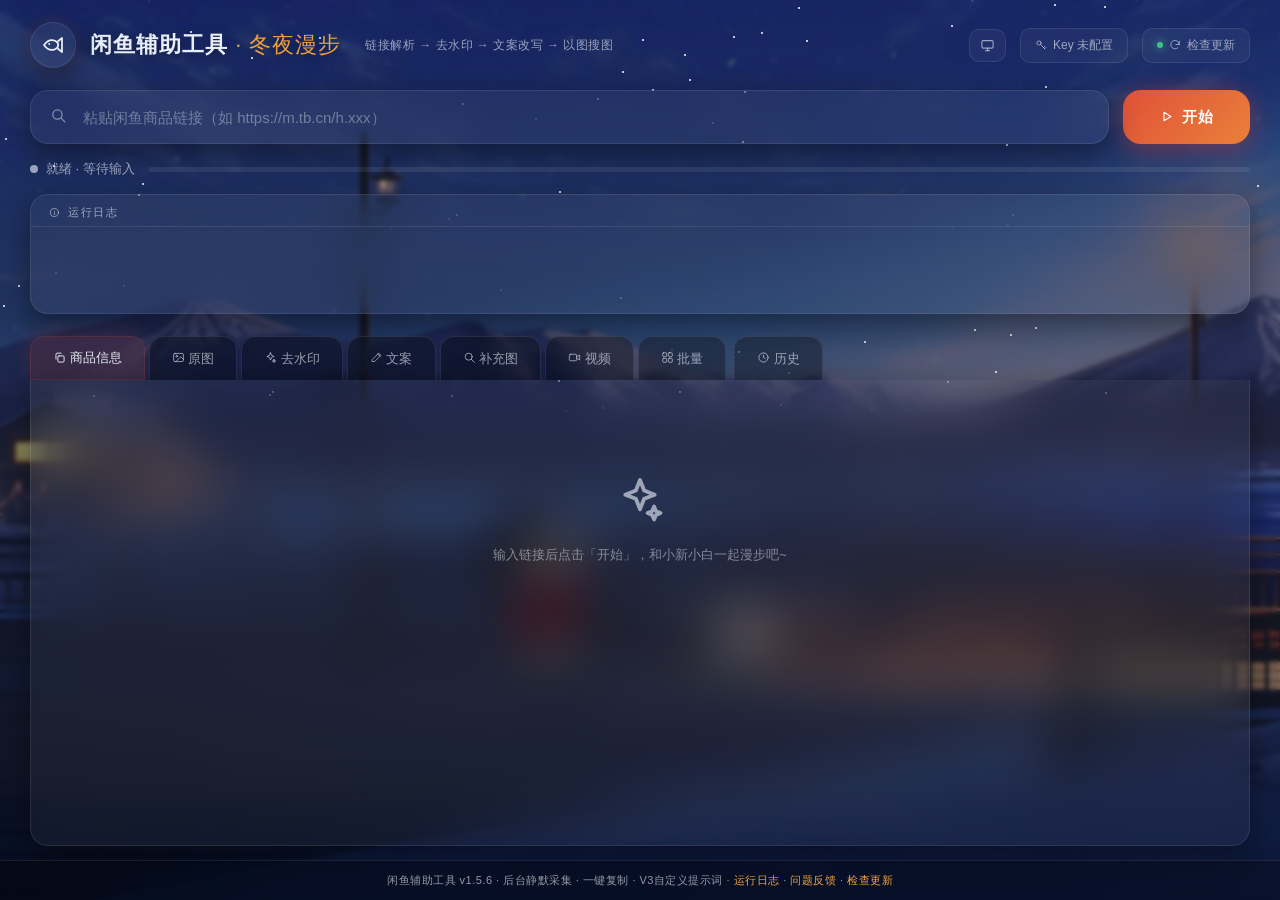
==== gui_embed.html @ 728a2bfc "端到端验证（真实点击）发现 5 个问题，全部修复 测试方式：用 element.click() 模拟真实用户点击，不直接调内部函数。 两批共 49 步，覆盖：标签切换、输入框、历史记录（加载/删除）、" ====
<!DOCTYPE html>
<html lang="zh-CN">
<head>
<meta charset="UTF-8">
<meta name="viewport" content="width=device-width, initial-scale=1.0">
<title>闲鱼辅助工具 · 冬夜漫步</title>
<style>
@keyframes snowfall {
  0% { transform: translateY(-20px) translateX(0) rotate(0deg); opacity: 0; }
  10% { opacity: 0.8; }
  90% { opacity: 0.8; }
  100% { transform: translateY(105vh) translateX(40px) rotate(360deg); opacity: 0; }
}
@keyframes twinkle {
  0%, 100% { opacity: 0.3; transform: scale(1); }
  50% { opacity: 1; transform: scale(1.3); }
}
@keyframes fadeInUp {
  from { opacity: 0; transform: translateY(25px); }
  to { opacity: 1; transform: translateY(0); }
}
@keyframes fadeIn {
  from { opacity: 0; }
  to { opacity: 1; }
}
@keyframes breathe {
  0%, 100% { opacity: 0.5; transform: scale(1); }
  50% { opacity: 1; transform: scale(1.08); }
}
@keyframes shimmer {
  0% { background-position: -200% 0; }
  100% { background-position: 200% 0; }
}
@keyframes spin {
  to { transform: rotate(360deg); }
}
@keyframes float {
  0%, 100% { transform: translateY(0); }
  50% { transform: translateY(-6px); }
}
@keyframes spinEmoji {
  to { transform: rotate(360deg); }
}
.spinning {
  display: inline-block;
  animation: spinEmoji 1.5s linear infinite;
}

/* ============================================================
   设计令牌
   深色为默认；[data-theme="light"] 覆盖同一批变量。
   --glass* 为旧名，保留以免破坏既有规则；新增语义层给新代码用。
   ============================================================ */
:root {
  color-scheme: dark;

  /* 背景与表面 */
  --wallpaper-a: #090E15;
  --wallpaper-b: #0F1826;
  --glass: rgba(255, 255, 255, 0.045);
  --glass-border: rgba(255, 255, 255, 0.09);
  --glass-light: rgba(255, 255, 255, 0.07);
  --field-bg: rgba(0, 0, 0, 0.30);
  --field-bg-strong: rgba(0, 0, 0, 0.42);
  --panel-bg: rgba(0, 0, 0, 0.20);
  --overlay-bg: rgba(4, 8, 14, 0.84);
  --divider: rgba(255, 255, 255, 0.07);
  --border-strong: rgba(255, 255, 255, 0.20);

  /* 文字 */
  --text: #E8EEF7;
  --text-dim: rgba(232, 238, 247, 0.62);
  --text-faint: rgba(232, 238, 247, 0.38);

  /* 品牌与语义 */
  --accent: #E05138;
  --accent2: #F0A03C;
  --accent-grad: linear-gradient(135deg, #E05138 0%, #F0A03C 100%);
  --accent-soft: rgba(224, 81, 56, 0.15);
  --success: #43C08A;
  --success-soft: rgba(67, 192, 138, 0.14);
  --warn: #E9B44C;
  --warn-soft: rgba(233, 180, 76, 0.14);
  --error: #E4573D;
  --error-soft: rgba(228, 87, 61, 0.14);

  /* 形状与层次 */
  --radius: 18px;
  --radius-sm: 10px;
  --radius-xs: 7px;
  --shadow: 0 10px 30px rgba(0, 0, 0, 0.42);
  --shadow-sm: 0 2px 8px rgba(0, 0, 0, 0.25);
}

:root[data-theme="light"] {
  color-scheme: light;

  --wallpaper-a: #EBEEF2;
  --wallpaper-b: #F8F9FB;
  --glass: rgba(255, 255, 255, 0.88);
  --glass-border: rgba(18, 26, 38, 0.10);
  --glass-light: rgba(18, 26, 38, 0.045);
  --field-bg: rgba(18, 26, 38, 0.045);
  --field-bg-strong: rgba(18, 26, 38, 0.07);
  --panel-bg: rgba(18, 26, 38, 0.035);
  --overlay-bg: rgba(24, 32, 44, 0.48);
  --divider: rgba(18, 26, 38, 0.08);
  --border-strong: rgba(18, 26, 38, 0.16);

  --text: #131A24;
  --text-dim: rgba(19, 26, 36, 0.64);
  --text-faint: rgba(19, 26, 36, 0.40);

  --accent: #CF4025;
  --accent2: #B8721A;
  --accent-grad: linear-gradient(135deg, #CF4025 0%, #C87A22 100%);
  --accent-soft: rgba(207, 64, 37, 0.10);
  --success: #17855A;
  --success-soft: rgba(23, 133, 90, 0.10);
  --warn: #9A6B0F;
  --warn-soft: rgba(154, 107, 15, 0.10);
  --error: #B93A24;
  --error-soft: rgba(185, 58, 36, 0.10);

  --shadow: 0 12px 32px rgba(19, 26, 36, 0.12);
  --shadow-sm: 0 2px 8px rgba(19, 26, 36, 0.07);
}

/* 亮色下去掉氛围装饰，保证可读性 */
:root[data-theme="light"] .wallpaper { display: none; }
:root[data-theme="light"] .stars,
:root[data-theme="light"] .snowflakes { display: none; }

/* 图标基础样式：所有 emoji 已替换为内联 SVG */
.ico {
  width: 1em;
  height: 1em;
  display: inline-block;
  vertical-align: -0.125em;
  fill: none;
  stroke: currentColor;
  stroke-width: 1.75;
  stroke-linecap: round;
  stroke-linejoin: round;
  flex-shrink: 0;
}
.ico-lg { width: 40px; height: 40px; stroke-width: 1.4; }
.ico-xl { width: 56px; height: 56px; stroke-width: 1.2; }

/* 纯图标按钮 */
.btn-update.icon-only { padding: 8px 10px; gap: 0; }
.btn-update.icon-only .ico { width: 15px; height: 15px; }

/* 日志级别用色点表示，不再依赖 emoji */
.log-line { position: relative; padding-left: 14px; }
.log-line::before {
  content: '';
  position: absolute;
  left: 2px;
  top: 0.62em;
  width: 5px;
  height: 5px;
  border-radius: 50%;
  background: var(--text-faint);
}
.log-line.success::before { background: var(--success); }
.log-line.error::before { background: var(--error); }
.log-line.warn::before { background: var(--warn); }
.log-line.accent::before { background: var(--accent2); }

/* ============================================================
   通用语义类（替代零散内联样式）
   ============================================================ */
.footer-link { color: var(--accent2); text-decoration: none; }
.footer-link:hover { text-decoration: underline; }

.modal-textarea-lg { height: 200px; resize: none; font-size: 11px; line-height: 1.5; }
.modal-textarea-md { height: 120px; resize: none; margin-bottom: 12px; }

.warn-box { background: var(--warn-soft); border-radius: 8px; padding: 10px 12px; margin-bottom: 12px; }
.warn-text { margin: 0; color: var(--warn); font-size: 12px; line-height: 1.6; }

.code-box {
  background: var(--field-bg);
  border-radius: 10px;
  padding: 14px;
  text-align: left;
}
.code-pre {
  white-space: pre-wrap;
  word-break: break-word;
  color: var(--text);
  font-size: 13px;
  line-height: 1.6;
  margin: 0;
  font-family: inherit;
}
.log-box-scroll {
  background: var(--field-bg);
  border-radius: 10px;
  padding: 14px;
  max-height: 340px;
  overflow: auto;
  text-align: left;
}
.log-pre {
  white-space: pre-wrap;
  word-break: break-all;
  color: var(--text-dim);
  font-size: 11px;
  line-height: 1.6;
  margin: 0;
  font-family: ui-monospace, Consolas, monospace;
}
.mail-box { background: var(--accent-soft); border-radius: 10px; padding: 14px; margin-bottom: 6px; }
.mail-label { font-size: 12px; color: var(--text-dim); margin: 0 0 6px; }
.mail-addr { font-size: 16px; color: var(--accent2); font-weight: 600; user-select: text; margin: 0; }

/* ============================================================
   批量队列
   ============================================================ */
.queue-box { margin-bottom: 16px; }
.queue-textarea {
  width: 100%;
  height: 96px;
  resize: vertical;
  font-family: ui-monospace, Consolas, monospace;
  font-size: 12px;
  line-height: 1.6;
  margin-bottom: 10px;
}
.queue-actions { display: flex; gap: 8px; flex-wrap: wrap; }
.queue-actions .modal-btn,
.queue-actions .modal-btn.primary { flex: 0 0 auto; padding: 9px 18px; font-size: 13px; }
.queue-summary {
  background: var(--panel-bg);
  border: 1px solid var(--glass-border);
  border-radius: 12px;
  padding: 12px 16px;
  margin-bottom: 12px;
  font-size: 12px;
  color: var(--text-dim);
}
.queue-progress { height: 6px; background: var(--divider); border-radius: 3px; overflow: hidden; margin-bottom: 8px; }
.queue-progress-bar { height: 100%; width: 0; background: var(--accent-grad); border-radius: 3px; transition: width 0.4s ease; }
.queue-stats { display: flex; gap: 14px; flex-wrap: wrap; }
.queue-stats .qs-ok { color: var(--success); }
.queue-stats .qs-fail { color: var(--error); }
.queue-stats .qs-run { color: var(--accent2); }
.queue-list { display: flex; flex-direction: column; gap: 8px; }
.queue-item {
  display: flex;
  align-items: center;
  gap: 10px;
  padding: 10px 14px;
  background: var(--glass-light);
  border: 1px solid var(--glass-border);
  border-radius: 10px;
  font-size: 12px;
  animation: fadeInUp 0.3s ease;
}
.queue-item .qi-ico { width: 18px; flex-shrink: 0; text-align: center; color: var(--text-faint); }
.queue-item.running .qi-ico { color: var(--accent2); }
.queue-item.done .qi-ico { color: var(--success); }
.queue-item.failed .qi-ico { color: var(--error); }
.queue-item .qi-main { flex: 1; min-width: 0; }
.queue-item .qi-title {
  color: var(--text);
  white-space: nowrap;
  overflow: hidden;
  text-overflow: ellipsis;
}
.queue-item .qi-sub {
  color: var(--text-dim);
  font-size: 11px;
  margin-top: 3px;
  white-space: nowrap;
  overflow: hidden;
  text-overflow: ellipsis;
}
.queue-item.failed .qi-sub { color: var(--error); }
.queue-item .qi-btn {
  flex-shrink: 0;
  padding: 5px 12px;
  border-radius: 8px;
  border: 1px solid var(--glass-border);
  background: transparent;
  color: var(--text-dim);
  font-size: 11px;
  cursor: pointer;
}
.queue-item .qi-btn:hover { border-color: var(--accent2); color: var(--accent2); }
.spin-ico { display: inline-block; animation: spin 0.9s linear infinite; }

/* ============================================================
   弹窗组件
   原先 7 个弹窗各自在 JS 里拼一整套内联样式（约 400 行重复代码），
   改样式要翻 JS 字符串，且深色/浅色两套主题无法统一维护。
   现在骨架样式收敛到这里，弹窗内容只负责各自的业务字段。
   ============================================================ */
.modal-overlay {
  position: fixed;
  inset: 0;
  background: var(--overlay-bg);
  z-index: 10000;
  display: flex;
  align-items: center;
  justify-content: center;
  backdrop-filter: blur(10px);
  animation: fadeIn 0.25s ease;
  overflow-y: auto;
  padding: 24px 16px;
}
.modal-card {
  background: var(--glass);
  border: 1px solid var(--glass-border);
  border-radius: 20px;
  padding: 26px 30px;
  max-width: 480px;
  width: 100%;
  box-shadow: var(--shadow);
  animation: fadeInUp 0.3s ease;
  max-height: 90vh;
  overflow-y: auto;
}
.modal-card.modal-wide { max-width: 560px; }
.modal-icon { text-align: center; margin-bottom: 8px; color: var(--accent2); }
.modal-icon .ico { width: 40px; height: 40px; }
.modal-title { color: var(--text); margin: 0 0 10px; font-size: 19px; text-align: center; }
.modal-desc { color: var(--text-dim); font-size: 13px; line-height: 1.7; margin: 0 0 16px; text-align: center; }
.modal-hint { font-size: 12px; min-height: 18px; margin: 0 0 12px; line-height: 1.5; }
.modal-hint.error { color: var(--error); }
.modal-hint.success { color: var(--success); }
.modal-hint.warn { color: var(--warn); }
.modal-actions { display: flex; gap: 10px; }
.modal-btn {
  flex: 1;
  padding: 12px;
  border-radius: 10px;
  border: 1px solid var(--glass-border);
  background: transparent;
  color: var(--text-dim);
  font-size: 14px;
  cursor: pointer;
  transition: all 0.2s ease;
  display: inline-flex;
  align-items: center;
  justify-content: center;
  gap: 6px;
}
.modal-btn:hover { border-color: var(--accent2); color: var(--accent2); }
.modal-btn.primary { flex: 2; background: var(--accent-grad); color: #fff; border: none; font-weight: 600; }
.modal-btn.primary:hover { filter: brightness(1.08); color: #fff; }
.modal-btn:disabled { opacity: 0.55; cursor: not-allowed; }
.modal-foot { color: var(--text-faint); font-size: 11px; margin: 12px 0 0; text-align: center; line-height: 1.6; }
.modal-field { margin-bottom: 12px; }
.modal-label { color: var(--text-dim); font-size: 12px; margin-bottom: 6px; display: flex; justify-content: space-between; align-items: center; }
.modal-input {
  width: 100%;
  padding: 12px 14px;
  border-radius: 10px;
  border: 1px solid var(--glass-border);
  background: var(--field-bg);
  color: var(--text);
  font-size: 14px;
  box-sizing: border-box;
  font-family: inherit;
}
.modal-input.mono { font-family: ui-monospace, Consolas, monospace; }
.modal-input:focus { outline: none; border-color: var(--accent2); }
.modal-row { display: flex; align-items: center; justify-content: space-between; margin-bottom: 12px; gap: 10px; }
.modal-check { color: var(--text-dim); font-size: 12px; cursor: pointer; user-select: none; display: inline-flex; align-items: center; gap: 4px; }
.modal-link { color: var(--accent2); font-size: 12px; cursor: pointer; }
.modal-link:hover { text-decoration: underline; }
.modal-select {
  width: 100%;
  padding: 11px 12px;
  border-radius: 10px;
  border: 1px solid var(--glass-border);
  background: var(--field-bg);
  color: var(--text);
  font-size: 14px;
  box-sizing: border-box;
}
.modal-section { border-top: 1px solid var(--glass-border); padding-top: 14px; margin-bottom: 12px; }
.modal-section-title { color: var(--text); font-size: 13px; font-weight: 600; margin-bottom: 8px; display: flex; align-items: center; gap: 6px; }
.modal-grid2 { display: flex; gap: 8px; }
.modal-grid2 > *:first-child { flex: 2; }
.modal-grid2 > *:last-child { flex: 1; }
.guide-dots { display: flex; justify-content: center; gap: 6px; margin-bottom: 22px; }
.guide-dot { width: 8px; height: 8px; border-radius: 4px; background: var(--divider); transition: all 0.3s ease; }
.guide-dot.active { width: 24px; background: var(--accent2); }
.modal-note { color: var(--text-faint); font-size: 11px; line-height: 1.6; margin: 12px 0 0; }

body, .tab-content, .info-card, .footer, .btn-update, .input-wrap input {
  transition: background-color 0.25s ease, border-color 0.25s ease, color 0.25s ease;
}
@media (prefers-reduced-motion: reduce) {
  * { animation-duration: 0.01ms !important; transition-duration: 0.01ms !important; }
}

* { margin: 0; padding: 0; box-sizing: border-box; }

body {
  color: var(--text);
  font-family: -apple-system, "Microsoft YaHei UI", "PingFang SC", "Segoe UI", sans-serif;
  font-size: 14px;
  height: 100vh;
  display: flex;
  flex-direction: column;
  overflow: hidden;
  position: relative;
  background: linear-gradient(170deg, var(--wallpaper-a) 0%, var(--wallpaper-b) 100%);
}

.wallpaper {
  position: fixed; top: 0; left: 0; right: 0; bottom: 0;
  background: url('[data-uri]') center center / cover no-repeat;
  z-index: 0;
}
.wallpaper::after {
  content: ''; position: absolute; inset: 0;
  background: linear-gradient(180deg, var(--panel-bg) 0%, rgba(8,15,35,0.45) 40%, rgba(8,15,35,0.6) 100%);
  backdrop-filter: blur(2px);
}

.stars { position: fixed; top: 0; left: 0; right: 0; bottom: 0; pointer-events: none; z-index: 1; }
.star { position: absolute; width: 2px; height: 2px; background: white; border-radius: 50%; animation: twinkle 3s ease-in-out infinite; }

.snowflakes { position: fixed; top: 0; left: 0; right: 0; bottom: 0; pointer-events: none; z-index: 2; overflow: hidden; }
.snowflake { position: absolute; color: rgba(255,255,255,0.75); font-size: 14px; animation: snowfall linear infinite; text-shadow: 0 0 4px rgba(255,255,255,0.5); }

.header { display: flex; align-items: center; gap: 14px; padding: 22px 30px 14px; position: relative; z-index: 3; animation: fadeIn 0.6s ease; }
.header .logo-wrap { width: 46px; height: 46px; background: var(--glass); border: 1px solid var(--glass-border); border-radius: 50%; display: flex; align-items: center; justify-content: center; font-size: 24px; backdrop-filter: blur(16px); box-shadow: var(--shadow), 0 0 20px var(--accent-soft); animation: float 3s ease-in-out infinite; }
.header h1 { font-size: 22px; font-weight: 700; color: var(--text); letter-spacing: 1px; text-shadow: 0 2px 12px var(--field-bg); white-space: nowrap; flex-shrink: 0; }
.header h1 span { color: var(--accent2); font-weight: 400; }
.header .sub { font-size: 12px; color: var(--text-dim); margin-left: 10px; letter-spacing: 0.5px; min-width: 0; flex-shrink: 1; overflow: hidden; text-overflow: ellipsis; white-space: nowrap; }
.header .spacer { flex: 1; }
.btn-update { display: flex; align-items: center; gap: 6px; padding: 8px 14px; background: var(--glass); border: 1px solid var(--glass-border); border-radius: 10px; color: var(--text-dim); font-size: 12px; cursor: pointer; transition: all 0.3s ease; backdrop-filter: blur(10px); white-space: nowrap; }
.btn-update:hover { border-color: var(--accent2); color: var(--accent2); box-shadow: 0 0 16px var(--accent-soft); }
.btn-update .dot { width: 6px; height: 6px; border-radius: 50%; background: var(--success); box-shadow: 0 0 8px var(--success); }
.btn-update .dot.has-update { background: var(--accent2); box-shadow: 0 0 8px var(--accent2); animation: breathe 1.5s infinite; }
.btn-update .dot.checking { background: var(--text-dim); animation: breathe 0.8s infinite; }
.btn-update .spinner { width: 12px; height: 12px; border: 2px solid var(--divider); border-top-color: var(--accent2); border-radius: 50%; animation: spin 0.6s linear infinite; display: none; }
.btn-update.checking .spinner { display: inline-block; }
.btn-update.checking .icon-update { display: none; }

.input-area { display: flex; gap: 14px; padding: 8px 30px; position: relative; z-index: 3; }
.input-wrap { flex: 1; position: relative; }
.input-wrap input { width: 100%; height: 54px; background: var(--glass); border: 1px solid var(--glass-border); border-radius: var(--radius); color: var(--text); font-size: 15px; padding: 0 20px 0 52px; outline: none; transition: all 0.3s ease; backdrop-filter: blur(20px); box-shadow: var(--shadow); }
.input-wrap input::placeholder { color: var(--text-faint); }
.input-wrap input:focus { border-color: var(--accent2); box-shadow: 0 0 0 3px var(--accent-soft), 0 0 30px var(--accent-soft); }
.input-wrap .icon-search { position: absolute; left: 20px; top: 50%; transform: translateY(-50%); font-size: 17px; opacity: 0.5; }

.search-max-wrap { display: flex; align-items: center; gap: 8px; background: var(--glass); border: 1px solid var(--glass-border); border-radius: var(--radius); padding: 0 16px; height: 54px; backdrop-filter: blur(20px); box-shadow: var(--shadow); }
.search-max-wrap label { font-size: 12px; color: var(--text-dim); white-space: nowrap; }
.search-max-wrap input { width: 40px; background: transparent; border: none; color: var(--text); font-size: 15px; text-align: center; outline: none; }
.search-max-wrap span { font-size: 12px; color: var(--text-dim); }

.btn-run { height: 54px; padding: 0 36px; background: var(--accent-grad); background-size: 200% 100%; color: white; border: none; border-radius: var(--radius); font-size: 15px; font-weight: 700; cursor: pointer; display: flex; align-items: center; gap: 8px; transition: all 0.3s ease; box-shadow: 0 4px 24px rgba(212,56,46,0.45); white-space: nowrap; letter-spacing: 1px; }
.btn-run:hover { background-position: 100% 0; box-shadow: 0 6px 32px rgba(212,56,46,0.6); transform: translateY(-2px); }
.btn-run:active { transform: translateY(0) scale(0.97); }
.btn-run:disabled { opacity: 0.5; cursor: not-allowed; transform: none; }
.btn-run .spinner { width: 16px; height: 16px; border: 2px solid var(--border-strong); border-top-color: white; border-radius: 50%; animation: spin 0.6s linear infinite; display: none; }
.btn-run.loading .spinner { display: block; }
.btn-run.loading .icon-play { display: none; }

.status-progress { margin: 8px 30px 4px; display: flex; align-items: center; gap: 14px; position: relative; z-index: 3; }
.status-bar { display: flex; align-items: center; gap: 8px; font-size: 13px; color: var(--text-dim); white-space: nowrap; }
.status-dot { width: 8px; height: 8px; border-radius: 50%; background: var(--text-dim); transition: all 0.3s; }
.status-dot.running { background: var(--accent2); animation: breathe 1s infinite; }
.status-dot.done { background: var(--success); box-shadow: 0 0 10px var(--success); }
.status-dot.error { background: var(--error); }

.progress { flex: 1; height: 5px; background: rgba(255,255,255,0.08); border-radius: 3px; overflow: hidden; }
.progress-bar { height: 100%; background: var(--accent-grad); background-size: 200% 100%; width: 0%; border-radius: 3px; transition: width 0.5s ease; animation: shimmer 2s linear infinite; box-shadow: 0 0 12px var(--accent-soft); }

.log-section { margin: 12px 30px; background: var(--glass); border: 1px solid var(--glass-border); border-radius: var(--radius); height: 120px; display: flex; flex-direction: column; overflow: hidden; backdrop-filter: blur(24px); box-shadow: var(--shadow); position: relative; z-index: 3; }
.log-header { padding: 10px 18px 6px; font-size: 11px; color: var(--text-dim); display: flex; align-items: center; gap: 8px; text-transform: uppercase; letter-spacing: 1.5px; border-bottom: 1px solid var(--glass-border); }
.log-box { flex: 1; overflow-y: auto; padding: 6px 18px 10px; font-family: "Cascadia Code", "Consolas", monospace; font-size: 11px; line-height: 1.8; }
.log-box::-webkit-scrollbar { width: 3px; }
.log-box::-webkit-scrollbar-thumb { background: var(--glass-border); border-radius: 2px; }
.log-line { color: var(--text-dim); animation: fadeInUp 0.3s ease; word-break: break-all; }
.log-line.success { color: var(--success); }
.log-line.warn { color: var(--accent2); }
.log-line.error { color: var(--error); }
.log-line.accent { color: #a0d2ff; }

.tabs { display: flex; gap: 4px; padding: 10px 30px 0; position: relative; z-index: 3; }
.tab-btn { padding: 12px 22px; background: var(--field-bg); border: 1px solid var(--glass-border); border-bottom: none; border-radius: 14px 14px 0 0; color: var(--text-dim); font-size: 13px; cursor: pointer; transition: all 0.3s ease; backdrop-filter: blur(16px); }
.tab-btn:hover { color: var(--text); background: rgba(255,255,255,0.1); }
.tab-btn.active { color: var(--text); background: var(--accent-soft); border-color: var(--accent-soft); border-bottom: 1px solid var(--accent-soft); box-shadow: 0 -4px 20px var(--accent-soft); }

.tab-content { flex: 1; margin: 0 30px 14px; background: var(--glass); border: 1px solid var(--glass-border); border-top: none; border-radius: 0 0 var(--radius) var(--radius); padding: 20px; overflow-y: auto; backdrop-filter: blur(24px); box-shadow: var(--shadow); position: relative; z-index: 3; }
.tab-content::-webkit-scrollbar { width: 4px; }
.tab-content::-webkit-scrollbar-thumb { background: var(--glass-border); border-radius: 2px; }
.tab-pane { display: none; }
.tab-pane.active { display: block; animation: fadeInUp 0.5s ease; }

.info-card { background: var(--glass-light); border: 1px solid var(--glass-border); border-radius: 16px; padding: 20px; }
.info-row { display: flex; padding: 12px 0; border-bottom: 1px solid var(--glass-border); }
.info-row:last-child { border-bottom: none; }
.info-row .label { width: 90px; color: var(--text-dim); flex-shrink: 0; font-size: 13px; }
.info-row .value { color: var(--text); font-size: 13px; font-weight: 500; }
.info-desc { margin-top: 16px; padding: 18px; background: var(--panel-bg); border-radius: 16px; font-size: 13px; line-height: 2; white-space: pre-wrap; max-height: 220px; overflow-y: auto; border: 1px solid var(--glass-border); }

.img-toolbar { display: flex; align-items: center; justify-content: space-between; margin-bottom: 14px; }
.img-count { font-size: 12px; color: var(--text-dim); }
.btn-save { padding: 8px 18px; background: var(--glass-light); border: 1px solid var(--glass-border); border-radius: 12px; color: var(--text); font-size: 12px; cursor: pointer; transition: all 0.3s ease; backdrop-filter: blur(10px); display: flex; align-items: center; gap: 6px; }
.btn-save:hover { border-color: var(--accent2); color: var(--accent2); box-shadow: 0 0 16px var(--accent-soft); }
.btn-save:disabled { opacity: 0.4; cursor: not-allowed; }

.img-grid { display: grid; grid-template-columns: repeat(auto-fill, minmax(140px, 1fr)); gap: 14px; }
.img-card { background: rgba(0,0,0,0.25); border-radius: 16px; overflow: hidden; aspect-ratio: 1; cursor: pointer; transition: all 0.4s cubic-bezier(0.34, 1.56, 0.64, 1); box-shadow: 0 4px 16px var(--field-bg); border: 1px solid var(--glass-border); animation: fadeInUp 0.5s ease backwards; }
.img-card:hover { transform: translateY(-6px) scale(1.02); box-shadow: 0 16px 40px rgba(0,0,0,0.45), 0 0 30px rgba(245,166,35,0.12); border-color: var(--accent-soft); }
.img-card img { width: 100%; height: 100%; object-fit: cover; transition: transform 0.5s ease; }
.img-card:hover img { transform: scale(1.1); }

/* 文案 */
.copy-tabs { display: flex; gap: 10px; margin-bottom: 16px; flex-wrap: wrap; }
.copy-tab { padding: 10px 22px; background: var(--glass-light); border: 1px solid var(--glass-border); border-radius: 24px; color: var(--text-dim); font-size: 12px; cursor: pointer; transition: all 0.3s ease; backdrop-filter: blur(10px); display: flex; align-items: center; gap: 8px; }
.copy-tab:hover { border-color: var(--accent2); color: var(--text); }
.copy-tab.active { background: var(--accent-grad); color: white; border-color: transparent; box-shadow: 0 4px 16px rgba(212,56,46,0.35); }
.copy-tab .refresh-icon { font-size: 14px; opacity: 0.7; transition: all 0.3s; }
.copy-tab:hover .refresh-icon { opacity: 1; transform: rotate(180deg); }

.copy-content { background: var(--panel-bg); border: 1px solid var(--glass-border); border-radius: 16px; padding: 22px; font-size: 13px; line-height: 2.2; white-space: pre-wrap; min-height: 200px; backdrop-filter: blur(16px); animation: fadeInUp 0.4s ease; }
.copy-meta { font-size: 12px; color: var(--text-dim); margin-bottom: 12px; display: flex; gap: 18px; align-items: center; }
.badge-ok { color: var(--success); }
.badge-warn { color: var(--accent2); }

.search-toolbar { display: flex; align-items: center; gap: 12px; margin-bottom: 14px; }
.search-toolbar .img-count { flex: 1; }
.btn-refresh { padding: 8px 18px; background: var(--glass-light); border: 1px solid var(--glass-border); border-radius: 12px; color: var(--text); font-size: 12px; cursor: pointer; transition: all 0.3s ease; display: flex; align-items: center; gap: 6px; }
.btn-refresh:hover { border-color: var(--accent2); color: var(--accent2); }
.btn-refresh:disabled { opacity: 0.4; cursor: not-allowed; }
.btn-refresh .spinner { width: 12px; height: 12px; border: 2px solid var(--border-strong); border-top-color: var(--accent2); border-radius: 50%; animation: spin 0.6s linear infinite; display: none; }
.btn-refresh.loading .spinner { display: inline-block; }
.btn-refresh.loading .refresh-text { display: none; }

.footer { text-align: center; padding: 12px; font-size: 11px; color: var(--text-dim); background: var(--field-bg); border-top: 1px solid var(--glass-border); position: relative; z-index: 3; letter-spacing: 0.5px; backdrop-filter: blur(16px); }

.empty { color: var(--text-dim); text-align: center; padding: 70px 20px; font-size: 14px; }
.empty .emoji { font-size: 52px; display: block; margin-bottom: 16px; animation: breathe 3s infinite; }
.empty p { font-size: 13px; opacity: 0.8; }

/* 耗时面板 */
.timings { margin-top: 16px; padding: 16px; background: var(--panel-bg); border-radius: 16px; border: 1px solid var(--glass-border); }
.timings h4 { font-size: 12px; color: var(--text-dim); margin-bottom: 10px; letter-spacing: 1px; }
.timing-row { display: flex; justify-content: space-between; padding: 6px 0; font-size: 12px; border-bottom: 1px solid var(--glass-light); }
.timing-row:last-child { border-bottom: none; }
.timing-name { color: var(--text-dim); }
.timing-val { color: var(--accent2); font-weight: 600; }
.timing-bar { flex: 1; height: 4px; margin: 0 12px; background: rgba(255,255,255,0.06); border-radius: 2px; align-self: center; position: relative; }
.timing-bar-fill { height: 100%; background: var(--accent-grad); border-radius: 2px; }

/* ============================================================
   历史记录
   ============================================================ */
.history-list { display: flex; flex-direction: column; gap: 8px; max-height: 420px; overflow-y: auto; }
.history-item {
  display: flex;
  align-items: center;
  gap: 8px;
  padding: 10px 12px;
  background: var(--glass-light);
  border: 1px solid var(--glass-border);
  border-radius: 10px;
  transition: border-color 0.2s ease;
}
.history-item:hover { border-color: var(--accent2); }
.history-item .hi-main { flex: 1; min-width: 0; }
.history-item .hi-title {
  color: var(--text);
  font-size: 13px;
  white-space: nowrap;
  overflow: hidden;
  text-overflow: ellipsis;
}
.history-item .hi-meta {
  color: var(--text-dim);
  font-size: 11px;
  margin-top: 3px;
  white-space: nowrap;
  overflow: hidden;
  text-overflow: ellipsis;
}
.history-item .hi-btn {
  flex-shrink: 0;
  padding: 5px 12px;
  border-radius: 8px;
  border: 1px solid var(--glass-border);
  background: transparent;
  color: var(--text-dim);
  font-size: 11px;
  cursor: pointer;
}
.history-item .hi-btn:hover { border-color: var(--accent2); color: var(--accent2); }

/* ============================================================
   提示词模板
   ============================================================ */
.custom-prompt-area { margin-top: 12px; padding: 10px; background: var(--glass-light); border-radius: 12px; }
.cp-label { font-size: 12px; color: var(--text-dim); margin-bottom: 6px; display: flex; align-items: center; gap: 4px; }
.cp-row { display: flex; gap: 8px; }
.cp-input {
  flex: 1;
  padding: 8px 12px;
  border-radius: 8px;
  border: 1px solid var(--glass-border);
  background: var(--field-bg);
  color: var(--text);
  font-size: 13px;
}
.cp-input:focus { outline: none; border-color: var(--accent2); }
.cp-btn { white-space: nowrap; font-size: 12px; padding: 6px 12px; }
.cp-chips { margin-top: 8px; display: flex; flex-wrap: wrap; gap: 6px; align-items: center; font-size: 11px; }
.cp-tip, .cp-empty { color: var(--text-faint); }
.cp-chip {
  display: inline-flex;
  align-items: center;
  gap: 4px;
  padding: 3px 8px;
  border-radius: 6px;
  background: var(--accent-soft);
  color: var(--accent2);
  cursor: pointer;
  transition: filter 0.2s ease;
}
.cp-chip:hover { filter: brightness(1.15); }
.cp-chip .cp-del { opacity: 0.45; padding: 0 2px; font-size: 13px; line-height: 1; }
.cp-chip .cp-del:hover { opacity: 1; color: var(--error); }

/* ============================================================
   文案历史版本
   ============================================================ */
.hist-item {
  display: flex;
  align-items: center;
  gap: 8px;
  padding: 10px 12px;
  background: var(--glass-light);
  border: 1px solid var(--glass-border);
  border-radius: 10px;
  margin-bottom: 8px;
  transition: border-color 0.2s ease;
}
.hist-item:hover { border-color: var(--accent2); }
.hist-item .hist-main { flex: 1; min-width: 0; }
.hist-item .hist-time {
  color: var(--text-dim);
  font-size: 11px;
  margin-bottom: 4px;
}
.hist-item .hist-preview {
  color: var(--text);
  font-size: 12px;
  line-height: 1.5;
  overflow: hidden;
  display: -webkit-box;
  -webkit-line-clamp: 2;
  -webkit-box-orient: vertical;
}

/* 动作型 tab：不切换面板，点开弹窗，用虚线边框区分 */
.tab-btn-action {
  border-left: 1px dashed var(--glass-border);
  margin-left: 4px;
  color: var(--text-dim);
}
.tab-btn-action:hover { color: var(--accent2); }

.history-item .hi-btn-del:hover { border-color: var(--error); color: var(--error); }

/* ============================================================
   多源聚合搜图
   ============================================================ */
.ms-box {
  margin-bottom: 16px;
  padding: 14px 16px;
  background: var(--glass-light);
  border: 1px solid var(--glass-border);
  border-radius: 12px;
}
.ms-head { display: flex; align-items: center; justify-content: space-between; gap: 12px; }
.ms-head b { color: var(--text); font-size: 13px; }
.ms-hint { display: block; color: var(--text-faint); font-size: 11px; margin-top: 3px; }
.ms-btn { white-space: nowrap; }
.ms-btn:disabled { opacity: 0.6; cursor: default; }

.ms-summary {
  margin-top: 10px;
  padding: 8px 12px;
  background: var(--panel-bg);
  border-radius: 8px;
  color: var(--text-dim);
  font-size: 12px;
}
.ms-sources { margin-top: 10px; display: flex; flex-direction: column; gap: 6px; }
.ms-src {
  display: flex;
  align-items: center;
  gap: 8px;
  padding: 7px 10px;
  border-radius: 8px;
  background: var(--field-bg);
  font-size: 12px;
  color: var(--text-dim);
}
.ms-src .ico { flex-shrink: 0; }
.ms-src-ok { color: var(--text); }
.ms-src-ok .ico { color: var(--success); }
.ms-src-failed .ico { color: var(--error); }
.ms-src-unavailable .ico { color: var(--warn); }
.ms-src-empty .ico, .ms-src-skipped .ico { color: var(--text-faint); }
.ms-src .ms-name { font-weight: 600; min-width: 76px; }
.ms-src .ms-status { color: var(--text-faint); min-width: 48px; }
.ms-src .ms-count { color: var(--accent2); }
.ms-src .ms-cost { color: var(--text-faint); font-size: 11px; }
.ms-src .ms-msg { flex: 1; color: var(--text-faint); font-size: 11px;
                  overflow: hidden; text-overflow: ellipsis; white-space: nowrap; }

/* 平台评价图登录状态行 */
.ms-plats {
  margin-top: 10px;
  padding-top: 10px;
  border-top: 1px dashed var(--glass-border);
  display: flex;
  align-items: center;
  flex-wrap: wrap;
  gap: 8px;
  font-size: 11px;
}
.ms-plat-label { color: var(--text-faint); }
.ms-plat-hint { color: var(--text-faint); }
.ms-plat {
  display: inline-flex;
  align-items: center;
  gap: 4px;
  padding: 4px 10px;
  border-radius: 6px;
  font-size: 11px;
  border: 1px solid var(--glass-border);
  background: transparent;
  color: var(--text-dim);
}
.ms-plat-ok { color: var(--success); border-color: transparent; background: transparent; }
.ms-plat-off { color: var(--text-faint); opacity: 0.7; cursor: default; }
.ms-plat-login { cursor: pointer; color: var(--accent2); }
.ms-plat-login:hover { border-color: var(--accent2); }
.ms-plat-login:disabled { opacity: 0.6; cursor: default; }

/* 多源搜图的来源配置行 */
.ms-cfg {
  margin-top: 10px;
  padding: 8px 10px;
  background: var(--panel-bg);
  border-radius: 8px;
  display: flex;
  align-items: center;
  flex-wrap: wrap;
  gap: 6px 8px;
  font-size: 12px;
}
.ms-cfg-t { color: var(--text-faint); font-size: 11px; margin-right: 2px; }
.ms-cfg-item {
  display: inline-flex;
  align-items: center;
  gap: 4px;
  color: var(--text-dim);
  cursor: pointer;
  user-select: none;
}
.ms-cfg-item input[type="checkbox"] {
  width: 13px;
  height: 13px;
  accent-color: var(--accent2);
  cursor: pointer;
}
.ms-cfg-num {
  width: 46px;
  padding: 3px 6px;
  background: var(--field-bg);
  border: 1px solid var(--glass-border);
  border-radius: 5px;
  color: var(--text);
  font-size: 12px;
  text-align: center;
}
.ms-cfg-num:focus { outline: none; border-color: var(--accent2); }
.ms-cfg-unit { color: var(--text-faint); font-size: 11px; margin-right: 4px; }

/* 搜图关键词输入行 */
.ms-kw {
  margin-top: 10px;
  display: flex;
  align-items: center;
  gap: 8px;
  flex-wrap: wrap;
}
.ms-kw-input {
  flex: 1;
  min-width: 200px;
  padding: 6px 10px;
  background: var(--field-bg);
  border: 1px solid var(--glass-border);
  border-radius: 6px;
  color: var(--text);
  font-size: 12px;
}
.ms-kw-input:focus { outline: none; border-color: var(--accent2); }
.ms-kw-hint { color: var(--text-faint); font-size: 11px; }

/* ===== 手动框选去水印 ===== */
.img-card { position: relative; }
.img-wm-btn {
  position: absolute;
  right: 6px;
  bottom: 6px;
  padding: 3px 8px;
  font-size: 11px;
  border-radius: 5px;
  border: 1px solid rgba(255,255,255,0.35);
  background: rgba(0,0,0,0.55);
  color: #fff;
  cursor: pointer;
  opacity: 0;
  transition: opacity .18s;
}
.img-card:hover .img-wm-btn { opacity: 1; }
.img-wm-btn:hover { background: var(--accent2); border-color: var(--accent2); }

.wm-stage {
  position: relative;
  display: inline-block;
  max-width: 100%;
  line-height: 0;
  margin: 4px auto 10px;
}
.wm-stage img {
  max-width: 100%;
  max-height: 52vh;
  display: block;
  cursor: crosshair;
  user-select: none;
  border-radius: 6px;
}
.wm-rect {
  position: absolute;
  display: none;
  border: 2px dashed #22c55e;
  background: rgba(34,197,94,0.18);
  pointer-events: none;
  border-radius: 2px;
}
.wm-tip {
  text-align: center;
  font-size: 12px;
  color: var(--text-faint);
  margin-top: 4px;
}
</style>
</head>
<body>

<!-- 图标精灵：全部自绘，24x24 网格，1.75 描边，跟随 currentColor -->
<svg width="0" height="0" style="position:absolute" aria-hidden="true">
  <defs>
    <symbol id="i-fish" viewBox="0 0 24 24">
      <path d="M3 12c3-4.2 7-6 11-4.2 2 .9 3.2 2.4 3.2 4.2s-1.2 3.3-3.2 4.2C10 18 6 16.2 3 12z"/>
      <path d="M17 8.2L21 5v14l-4-3.2"/>
      <circle cx="8.2" cy="11" r=".95" fill="currentColor" stroke="none"/>
    </symbol>
    <symbol id="i-key" viewBox="0 0 24 24">
      <circle cx="8" cy="8" r="4.2"/>
      <path d="M11.2 11.2L20 20M17 17l2.2-2.2M19.2 19.2l2.2-2.2"/>
    </symbol>
    <symbol id="i-refresh" viewBox="0 0 24 24">
      <path d="M20.5 11a8.5 8.5 0 1 0-2.6 6.4"/>
      <path d="M20.5 4.5V11h-6.5"/>
    </symbol>
    <symbol id="i-clock" viewBox="0 0 24 24">
      <circle cx="12" cy="12" r="8.5"/>
      <path d="M12 7.5V12l3 1.8"/>
    </symbol>
    <symbol id="i-play" viewBox="0 0 24 24">
      <path d="M8 5.2l11 6.8-11 6.8z"/>
    </symbol>
    <symbol id="i-search" viewBox="0 0 24 24">
      <circle cx="10.5" cy="10.5" r="6.5"/>
      <path d="M15.4 15.4L21 21"/>
    </symbol>
    <symbol id="i-image" viewBox="0 0 24 24">
      <rect x="3" y="4.5" width="18" height="15" rx="2.2"/>
      <circle cx="8.6" cy="9.6" r="1.5"/>
      <path d="M21 15.5l-4.8-4.8L7 19.5"/>
    </symbol>
    <symbol id="i-sparkle" viewBox="0 0 24 24">
      <path d="M12 3.2l1.9 4.9 4.9 1.9-4.9 1.9L12 16.8l-1.9-4.9L5.2 10l4.9-1.9z"/>
      <path d="M18.5 15.5l.9 2.1 2.1.9-2.1.9-.9 2.1-.9-2.1-2.1-.9 2.1-.9z"/>
    </symbol>
    <symbol id="i-pen" viewBox="0 0 24 24">
      <path d="M4.5 19.5h4L20 8l-4-4L4.5 15.5z"/>
      <path d="M14.5 5.5l4 4"/>
    </symbol>
    <symbol id="i-grid" viewBox="0 0 24 24">
      <rect x="3.2" y="3.2" width="7.2" height="7.2" rx="1.6"/>
      <rect x="13.6" y="3.2" width="7.2" height="7.2" rx="1.6"/>
      <rect x="3.2" y="13.6" width="7.2" height="7.2" rx="1.6"/>
      <rect x="13.6" y="13.6" width="7.2" height="7.2" rx="1.6"/>
    </symbol>
    <symbol id="i-video" viewBox="0 0 24 24">
      <rect x="2.5" y="6" width="13.5" height="12" rx="2.2"/>
      <path d="M16 10.5l5.5-3v9l-5.5-3"/>
    </symbol>
    <symbol id="i-copy" viewBox="0 0 24 24">
      <rect x="9" y="9" width="11.5" height="11.5" rx="2.2"/>
      <path d="M5.5 15V6.2A2.2 2.2 0 0 1 7.7 4H15"/>
    </symbol>
    <symbol id="i-download" viewBox="0 0 24 24">
      <path d="M12 3.5v11.5M7.5 10.5L12 15l4.5-4.5"/>
      <path d="M4 19.5h16"/>
    </symbol>
    <symbol id="i-check" viewBox="0 0 24 24">
      <path d="M4.5 12.5l5 5L19.8 6.8"/>
    </symbol>
    <symbol id="i-x" viewBox="0 0 24 24">
      <path d="M6 6l12 12M18 6L6 18"/>
    </symbol>
    <symbol id="i-alert" viewBox="0 0 24 24">
      <path d="M12 3.5l8.8 16H3.2z"/>
      <path d="M12 9.5v4.2"/>
      <circle cx="12" cy="16.6" r=".85" fill="currentColor" stroke="none"/>
    </symbol>
    <symbol id="i-info" viewBox="0 0 24 24">
      <circle cx="12" cy="12" r="8.8"/>
      <path d="M12 11v5.5"/>
      <circle cx="12" cy="8" r=".9" fill="currentColor" stroke="none"/>
    </symbol>
    <symbol id="i-error" viewBox="0 0 24 24">
      <circle cx="12" cy="12" r="8.8"/>
      <path d="M9 9l6 6M15 9l-6 6"/>
    </symbol>
    <symbol id="i-sun" viewBox="0 0 24 24">
      <circle cx="12" cy="12" r="4"/>
      <path d="M12 2.5v2M12 19.5v2M2.5 12h2M19.5 12h2M5.2 5.2l1.4 1.4M17.4 17.4l1.4 1.4M18.8 5.2l-1.4 1.4M6.6 17.4l-1.4 1.4"/>
    </symbol>
    <symbol id="i-moon" viewBox="0 0 24 24">
      <path d="M20.5 14.8A8.6 8.6 0 0 1 9.2 3.5 8.6 8.6 0 1 0 20.5 14.8z"/>
    </symbol>
    <symbol id="i-monitor" viewBox="0 0 24 24">
      <rect x="3" y="4.2" width="18" height="12" rx="2.2"/>
      <path d="M9 20.2h6M12 16.2v4"/>
    </symbol>
    <symbol id="i-loader" viewBox="0 0 24 24">
      <path d="M12 3.2a8.8 8.8 0 1 0 8.8 8.8" stroke-width="2.2"/>
    </symbol>
    <symbol id="i-link" viewBox="0 0 24 24">
      <path d="M10.2 13.8a4.6 4.6 0 0 0 6.5 0l2.8-2.8a4.6 4.6 0 0 0-6.5-6.5l-1.4 1.4"/>
      <path d="M13.8 10.2a4.6 4.6 0 0 0-6.5 0l-2.8 2.8a4.6 4.6 0 0 0 6.5 6.5l1.4-1.4"/>
    </symbol>
    <symbol id="i-package" viewBox="0 0 24 24">
      <path d="M12 3l8.2 4.6v8.8L12 21l-8.2-4.6V7.6z"/>
      <path d="M3.8 7.6L12 12.2l8.2-4.6M12 12.2V21"/>
    </symbol>
    <symbol id="i-chevron" viewBox="0 0 24 24">
      <path d="M9 6l6 6-6 6"/>
    </symbol>
    <symbol id="i-mail" viewBox="0 0 24 24">
      <rect x="3" y="5.5" width="18" height="13" rx="2.2"/>
      <path d="M3.6 7.2l8.4 5.8 8.4-5.8"/>
    </symbol>
    <symbol id="i-globe" viewBox="0 0 24 24">
      <circle cx="12" cy="12" r="8.8"/>
      <path d="M3.2 12h17.6M12 3.2c2.4 2.4 3.6 5.4 3.6 8.8s-1.2 6.4-3.6 8.8c-2.4-2.4-3.6-5.4-3.6-8.8S9.6 5.6 12 3.2z"/>
    </symbol>
  </defs>
</svg>

<div class="wallpaper"></div>
<div class="stars" id="stars"></div>
<div class="snowflakes" id="snowflakes"></div>

<div class="header">
  <div class="logo-wrap"><svg class="ico"><use href="#i-fish"/></svg></div>
  <h1>闲鱼辅助工具 <span>· 冬夜漫步</span></h1>
  <span class="sub">链接解析 → 去水印 → 文案改写 → 以图搜图</span>
  <div class="spacer"></div>
  <button class="btn-update icon-only" id="themeBtn" onclick="cycleTheme()" title="切换主题（跟随系统 / 深色 / 浅色）">
    <svg class="ico"><use href="#i-monitor" id="themeUse"/></svg>
  </button>
  <button class="btn-update" id="keyBtn" onclick="showKeyModal()" title="点击配置 API Key">
    <span class="icon-update"><svg class="ico"><use href="#i-key"/></svg></span>
    <span id="keyBtnText">Key 未配置</span>
  </button>
  <button class="btn-update" id="updateBtn" onclick="checkUpdate(true)">
    <span class="dot" id="updateDot"></span>
    <span class="spinner"></span>
    <span class="icon-update"><svg class="ico"><use href="#i-refresh"/></svg></span>
    <span id="updateBtnText">检查更新</span>
  </button>
</div>

<div class="input-area">
  <div class="input-wrap">
    <input type="text" id="urlInput" placeholder="粘贴闲鱼商品链接（如 https://m.tb.cn/h.xxx）"
           onkeydown="if(event.key==='Enter'&&!event.isComposing){event.preventDefault();runTool();}" />
    <span class="icon-search"><svg class="ico"><use href="#i-search"/></svg></span>
  </div>
  <button class="btn-run" id="runBtn" onclick="runTool()">
    <span class="spinner"></span>
    <span class="icon-play"><svg class="ico"><use href="#i-play"/></svg></span>
    <span class="btn-text">开始</span>
  </button>
</div>

<div class="status-progress">
  <div class="status-bar">
    <span class="status-dot" id="statusDot"></span>
    <span id="statusText">就绪 · 等待输入</span>
  </div>
  <div class="progress"><div class="progress-bar" id="progressBar"></div></div>
</div>

<div class="log-section">
  <div class="log-header"><svg class="ico"><use href="#i-info"/></svg>运行日志</div>
  <div class="log-box" id="logBox"></div>
</div>

<div class="tabs" id="tabBar">
  <button class="tab-btn active" onclick="switchTab(0)"><svg class="ico"><use href="#i-copy"/></svg> 商品信息</button>
  <button class="tab-btn" onclick="switchTab(1)"><svg class="ico"><use href="#i-image"/></svg> 原图</button>
  <button class="tab-btn" onclick="switchTab(2)"><svg class="ico"><use href="#i-sparkle"/></svg> 去水印</button>
  <button class="tab-btn" onclick="switchTab(3)"><svg class="ico"><use href="#i-pen"/></svg> 文案</button>
  <button class="tab-btn" onclick="switchTab(4)"><svg class="ico"><use href="#i-search"/></svg> 补充图</button>
  <button class="tab-btn" onclick="switchTab(5)"><svg class="ico"><use href="#i-video"/></svg> 视频</button>
  <button class="tab-btn" onclick="switchTab(6)"><svg class="ico"><use href="#i-grid"/></svg> 批量</button>
  <button class="tab-btn tab-btn-action" onclick="showHistoryModal()" title="查看处理过的商品"><svg class="ico"><use href="#i-clock"/></svg> 历史</button>
</div>

<div class="tab-content">
  <div class="tab-pane active" id="pane0">
    <div class="empty">
      <span class="emoji"><svg class="ico"><use href="#i-sparkle"/></svg></span>
      <p>输入链接后点击「开始」，和小新小白一起漫步吧~</p>
    </div>
  </div>
  <div class="tab-pane" id="pane1"></div>
  <div class="tab-pane" id="pane2"></div>
  <div class="tab-pane" id="pane3"></div>
  <div class="tab-pane" id="pane4"></div>
  <div class="tab-pane" id="pane5"></div>

  <div class="tab-pane" id="pane6">
    <div class="queue-box">
      <div class="modal-label">粘贴链接（每行一条，重复与无效行会自动跳过）</div>
      <textarea id="queueText" class="modal-input queue-textarea" placeholder="https://m.tb.cn/h.xxxx&#10;https://m.tb.cn/h.yyyy"></textarea>
      <div class="queue-actions">
        <button class="modal-btn" onclick="queueAdd()"><svg class="ico"><use href="#i-link"/></svg> 加入队列</button>
        <button class="modal-btn primary" id="queueStartBtn" onclick="queueStart()"><svg class="ico"><use href="#i-play"/></svg> 开始处理</button>
        <button class="modal-btn" id="queueStopBtn" onclick="queueStop()"><svg class="ico"><use href="#i-x"/></svg> 停止</button>
        <button class="modal-btn" onclick="queueClear()"><svg class="ico"><use href="#i-check"/></svg> 清除已完成</button>
        <button class="modal-btn" id="queueRetryBtn" onclick="queueRetryFailed()"><svg class="ico"><use href="#i-refresh"/></svg> 重试失败</button>
      </div>
    </div>
    <div id="queueSummary" class="queue-summary">队列为空，先粘贴链接再点「加入队列」</div>
    <div id="queueList" class="queue-list"></div>
  </div>
</div>

<div class="footer">闲鱼辅助工具 v1.5.6 · 后台静默采集 · 一键复制 · V3自定义提示词 · <a href="#" class="footer-link" onclick="showLogModal(); return false;">运行日志</a> · <a href="#" class="footer-link" onclick="showFeedback(); return false;">问题反馈</a> · <a href="#" class="footer-link" onclick="checkUpdate(true); return false;">检查更新</a></div>

<script>
/* 基础：HTML 转义、背景装饰（星空/雪花） */
// HTML 转义：所有来自后端/第三方（闲鱼标题、卖家昵称、商品描述、异常信息）
// 的文本在拼入 innerHTML 前必须过这里，否则卖家昵称可注入脚本，
// 配合暴露给 JS 的 pywebview.api.open_file 可执行本机任意程序。
function escapeHtml(s) {
  if (s === null || s === undefined) return '';
  return String(s)
    .replace(/&/g, '&amp;')
    .replace(/</g, '&lt;')
    .replace(/>/g, '&gt;')
    .replace(/"/g, '&quot;')
    .replace(/'/g, '&#39;');
}

// 星空
const starsContainer = document.getElementById('stars');
for (let i = 0; i < 80; i++) {
  const star = document.createElement('div');
  star.className = 'star';
  star.style.left = Math.random() * 100 + '%';
  star.style.top = Math.random() * 55 + '%';
  star.style.animationDelay = Math.random() * 3 + 's';
  star.style.animationDuration = (2 + Math.random() * 3) + 's';
  starsContainer.appendChild(star);
}

// 雪花
const snowContainer = document.getElementById('snowflakes');
for (let i = 0; i < 30; i++) {
  const flake = document.createElement('div');
  flake.className = 'snowflake';
  flake.textContent = Math.random() > 0.5 ? '' : '';
  flake.style.left = Math.random() * 100 + '%';
  flake.style.animationDuration = (6 + Math.random() * 10) + 's';
  flake.style.animationDelay = Math.random() * 12 + 's';
  flake.style.fontSize = (10 + Math.random() * 12) + 'px';
  flake.style.opacity = 0.4 + Math.random() * 0.5;
  snowContainer.appendChild(flake);
}

document.getElementById('urlInput').addEventListener('keydown', e => {
  if (e.key === 'Enter') runTool();
});
/* 模型配置：API Key 表单、预设联动、保存与测试 */

// === API Key 配置 ===
let _keyConfigured = null;   // null=未知 / true / false

function updateKeyBtn(status) {
  const btn = document.getElementById('keyBtn');
  const txt = document.getElementById('keyBtnText');
  if (!btn || !txt) return;
  if (status && status.configured) {
    txt.textContent = 'Key 已配置';
    btn.style.color = 'var(--success)';
    btn.title = 'API Key 已配置，点击可修改';
  } else {
    txt.textContent = 'Key 未配置';
    btn.style.color = 'var(--warn)';
    btn.title = '点击填写 API Key';
  }
}

let _llmInfo = null;   // 后端返回的配置与预设

function showKeyModal(fromStartup) {
  // 骨架交给 Modal 工厂 + .modal-* 样式类，
  // 这里只保留 Key 配置特有的字段，不再内联一大段 style
  const body = `
    <div class="modal-field">
      <div class="modal-label">服务商</div>
      <select id="keyPreset" class="modal-select" onchange="onPresetChange()"></select>
      <div id="keyPresetHint" class="modal-note"></div>
    </div>

    <div class="modal-field">
      <div class="modal-label">API Key <span id="keyApplyLink" class="modal-link" onclick="openKeyPage()">去申请 →</span></div>
      <input type="password" id="keyInput" class="modal-input mono" placeholder="在这里粘贴 API Key" />
    </div>

    <div class="modal-row">
      <label class="modal-check"><input type="checkbox" id="keyShow" onclick="toggleKeyVisible()" />显示明文</label>
      <label class="modal-check"><input type="checkbox" id="keyAdvanced" onclick="toggleAdvanced()" />高级：文本/视觉分开配</label>
    </div>

    <div id="keyAdvancedArea" class="modal-section" style="display:none;">
      <div class="modal-section-title"><svg class="ico"><use href="#i-pen"/></svg>文本模型（写文案）</div>
      <div class="modal-grid2" style="margin-bottom:8px;">
        <input type="text" id="textBaseUrl" class="modal-input mono" placeholder="API 地址" />
        <input type="text" id="textModel" class="modal-input mono" placeholder="模型名" />
      </div>
      <input type="password" id="textKey" class="modal-input mono" placeholder="独立 Key（留空则用上面的 Key）" style="margin-bottom:8px;" />
      <button class="modal-btn" id="testTextBtn" onclick="testModel('text')" style="padding:6px 14px;font-size:12px;">测试文本模型</button>

      <div class="modal-section-title" style="margin-top:14px;"><svg class="ico"><use href="#i-image"/></svg>视觉模型（去水印，必须支持图片）</div>
      <div class="modal-grid2" style="margin-bottom:8px;">
        <input type="text" id="visionBaseUrl" class="modal-input mono" placeholder="API 地址" />
        <input type="text" id="visionModel" class="modal-input mono" placeholder="模型名" />
      </div>
      <input type="password" id="visionKey" class="modal-input mono" placeholder="独立 Key（留空则用上面的 Key）" style="margin-bottom:8px;" />
      <button class="modal-btn" id="testVisionBtn" onclick="testModel('vision')" style="padding:6px 14px;font-size:12px;">测试视觉模型</button>

      <p class="modal-note">提示：DeepSeek 等纯文本服务不能做视觉模型，去水印需另外配一个支持图片的（如智谱 glm-4v-flash、魔搭 Qwen2-VL）。地址末尾不要带斜杠。</p>
    </div>

    <p id="keyHint" class="modal-hint"></p>
  `;

  Modal.open({
    id: 'keyOverlay',
    icon: 'i-key',
    title: '配置大模型',
    desc: '本工具不内置 Key，需要填你自己的',
    body: body,
    wide: true,
    actions: [
      { text: '稍后配置', onclick: () => Modal.close('keyOverlay') },
      { text: '保存并验证', primary: true, id: 'keySaveBtn', onclick: saveKey },
    ],
    footer: '配置只存在本机，不会上传 · <span class="modal-link" onclick="showConfigExport()">备份配置</span> · <span class="modal-link" onclick="showConfigImport()">恢复配置</span>',
  });

  loadLlmConfig(fromStartup);
}

function loadLlmConfig(fromStartup) {
  pywebview.api.get_llm_config().then(info => {
    _llmInfo = info;
    if (!info || !info.success) {
      setKeyHint('读取配置失败：' + (info && info.error || '未知'), 'error');
      return;
    }

    // 填充服务商下拉
    const sel = document.getElementById('keyPreset');
    sel.innerHTML = '';
    Object.keys(info.presets).forEach(k => {
      const p = info.presets[k];
      const opt = document.createElement('option');
      opt.value = k;
      opt.textContent = p.label;
      sel.appendChild(opt);
    });

    // 判断当前该选哪个预设
    const cur = info.text.provider || 'zhipu';
    sel.value = Object.prototype.hasOwnProperty.call(info.presets, cur) ? cur : 'custom';

    // 已配置的 key 回填（显示在输入框，方便直接保存）
    if (info.text.api_key) {
      document.getElementById('keyInput').value = info.text.api_key;
    }
    applyPresetValues(sel.value, info);

    if (fromStartup) {
      setKeyHint('首次使用需要配置，填好 Key 即可开始处理商品', 'warn');
    }
  }).catch(e => setKeyHint('读取配置异常：' + e, 'error'));
}

function applyPresetValues(presetKey, info) {
  info = info || _llmInfo;
  if (!info) return;
  const p = info.presets[presetKey];
  if (!p) return;

  const hintEl = document.getElementById('keyPresetHint');
  if (hintEl) hintEl.textContent = p.hint || '';

  const linkEl = document.getElementById('keyApplyLink');
  if (linkEl) linkEl.style.display = p.apply_url ? 'inline' : 'none';

  // 只在对应用户还没手填时覆盖，避免把已保存的自定义值冲掉
  const tb = document.getElementById('textBaseUrl');
  const tm = document.getElementById('textModel');
  const vb = document.getElementById('visionBaseUrl');
  const vm = document.getElementById('visionModel');

  if (presetKey === 'custom') {
    if (!tb.value) tb.value = info.text.base_url || '';
    if (!tm.value) tm.value = info.text.model || '';
    if (!vb.value) vb.value = info.vision.base_url || '';
    if (!vm.value) vm.value = info.vision.model || '';
  } else {
    if (tb) tb.value = p.base_url;
    if (tm) tm.value = p.text_model;
    if (vb) vb.value = p.base_url;
    if (vm) vm.value = p.vision_model;
  }
}

function onPresetChange() {
  const sel = document.getElementById('keyPreset');
  applyPresetValues(sel.value);
}

function toggleAdvanced() {
  const cb = document.getElementById('keyAdvanced');
  const area = document.getElementById('keyAdvancedArea');
  if (!cb || !area) return;
  area.style.display = cb.checked ? 'block' : 'none';
  if (cb.checked) {
    // 用当前选中的预设填充，而不是用已保存的旧配置，
    // 否则用户先选 DeepSeek 再勾"高级"，输入框会被旧值冲掉
    const sel = document.getElementById('keyPreset');
    applyPresetValues(sel ? sel.value : 'zhipu');
  }
}

function setKeyHint(msg, level) {
  const el = document.getElementById('keyHint');
  if (!el) return;
  el.textContent = msg;
  el.style.color = level === 'error' ? 'var(--error)'
    : level === 'success' ? 'var(--success)'
    : level === 'warn' ? 'var(--warn)'
    : 'var(--text-dim)';
}

function hideKeyModal() {
  const ov = document.getElementById('keyOverlay');
  if (ov) ov.remove();
}

function toggleKeyVisible() {
  const cb = document.getElementById('keyShow');
  const inp = document.getElementById('keyInput');
  if (cb && inp) inp.type = cb.checked ? 'text' : 'password';
}

function openKeyPage() {
  const sel = document.getElementById('keyPreset');
  const key = sel ? sel.value : 'zhipu';
  const p = (_llmInfo && _llmInfo.presets) ? _llmInfo.presets[key] : null;
  pywebview.api.open_url((p && p.apply_url) || 'https://open.bigmodel.cn/');
}

// 从界面收集某一类模型的配置
function collectSection(kind, fallbackKey) {
  const presetEl = document.getElementById('keyPreset');
  const preset = presetEl ? presetEl.value : 'zhipu';
  if (kind === 'text') {
    return {
      provider: preset,
      base_url: (document.getElementById('textBaseUrl').value || '').trim(),
      model: (document.getElementById('textModel').value || '').trim(),
      api_key: (document.getElementById('textKey').value || '').trim() || fallbackKey,
    };
  }
  return {
    provider: preset,
    base_url: (document.getElementById('visionBaseUrl').value || '').trim(),
    model: (document.getElementById('visionModel').value || '').trim(),
    api_key: (document.getElementById('visionKey').value || '').trim() || fallbackKey,
  };
}

// 把当前界面上的配置组装成 text / vision 两组
function buildSections() {
  const key = (document.getElementById('keyInput').value || '').trim();
  const advEl = document.getElementById('keyAdvanced');
  const adv = advEl && advEl.checked;
  const presetEl = document.getElementById('keyPreset');
  const preset = presetEl ? presetEl.value : 'zhipu';

  if (adv) {
    return { key: key, text: collectSection('text', key), vision: collectSection('vision', key), adv: true };
  }

  const p = (_llmInfo && _llmInfo.presets) ? _llmInfo.presets[preset] : null;
  if (!p) return { key: key, text: null, vision: null, adv: false };

  const text = { provider: preset, base_url: p.base_url, model: p.text_model, api_key: key };
  let vision;
  if (p.vision_ok && p.vision_model) {
    vision = { provider: preset, base_url: p.base_url, model: p.vision_model, api_key: key };
  } else {
    // 该服务没有视觉能力（如 DeepSeek），视觉留空，去水印会提示未配置
    vision = { provider: 'zhipu', base_url: '', model: '', api_key: '' };
  }
  return { key: key, text: text, vision: vision, adv: false };
}

function saveKey() {
  const btn = document.getElementById('keySaveBtn');
  const built = buildSections();

  if (!built.key) {
    setKeyHint('请先粘贴 API Key', 'error');
    return;
  }
  if (!built.text) {
    setKeyHint('配置异常，请关闭重开', 'error');
    return;
  }
  if (built.adv && !built.vision.model) {
    setKeyHint('视觉模型缺模型名。去水印必须要一个支持图片的模型', 'error');
    return;
  }

  btn.disabled = true;
  btn.textContent = '保存中…';
  setKeyHint('正在保存…');

  pywebview.api.save_llm_config(built.text, built.vision).then(r => {
    if (!r.success) {
      setKeyHint(r.error || '保存失败', 'error');
      btn.disabled = false;
      btn.textContent = '保存并验证';
      return;
    }

    setKeyHint('已保存，正在验证文本模型…');
    pywebview.api.test_llm('text').then(t => {
      if (!t.success) {
        _keyConfigured = true;
        updateKeyBtn({ configured: true });
        btn.disabled = false;
        btn.textContent = '保存并验证';
        setKeyHint('已保存，但文本模型验证失败：' + (t.error || ''), 'warn');
        return;
      }
      if (!r.vision_ready) {
        finishSave(true, '视觉模型未配置，去水印功能不可用');
        return;
      }
      setKeyHint('文本模型 <svg class="ico"><use href="#i-check"/></svg>，正在验证视觉模型…', 'success');
      pywebview.api.test_llm('vision').then(v => {
        finishSave(v.success, v.success ? '' : (v.error || ''));
      }).catch(e => finishSave(false, String(e)));
    }).catch(e => {
      btn.disabled = false;
      btn.textContent = '保存并验证';
      setKeyHint('验证异常：' + e, 'warn');
    });
  }).catch(e => {
    btn.disabled = false;
    btn.textContent = '保存并验证';
    setKeyHint('保存异常：' + e, 'error');
  });
}

function finishSave(visionOk, visionMsg) {
  const btn = document.getElementById('keySaveBtn');
  if (btn) {
    btn.disabled = false;
    btn.textContent = '保存并验证';
  }
  _keyConfigured = true;
  updateKeyBtn({ configured: true });

  if (visionOk) {
    setKeyHint('<svg class="ico"><use href="#i-check"/></svg> 全部验证通过，可以开始用了', 'success');
  } else {
    setKeyHint('文本模型可用；' + (visionMsg || '视觉模型未通过验证') + '（去水印会不可用）', 'warn');
  }
  addLog('大模型配置已保存', 'success');
  setTimeout(() => {
    hideKeyModal();
    if (!guideSeenBefore()) showGuide();
  }, 1100);
}

// 单独测试某一类模型（先用当前界面值静默保存，再测）
function testModel(kind) {
  const btnId = kind === 'text' ? 'testTextBtn' : 'testVisionBtn';
  const btn = document.getElementById(btnId);
  const built = buildSections();
  if (!built.key) {
    setKeyHint('请先填 API Key', 'error');
    return;
  }
  if (!built.text) return;

  const oldText = btn.textContent;
  btn.disabled = true;
  btn.textContent = '测试中…';
  setKeyHint('正在保存当前配置…');

  pywebview.api.save_llm_config(built.text, built.vision).then(r => {
    if (!r.success) {
      btn.disabled = false;
      btn.textContent = oldText;
      setKeyHint(r.error || '保存失败', 'error');
      return;
    }
    setKeyHint('配置已保存，正在测试…');
    pywebview.api.test_llm(kind).then(t => {
      btn.disabled = false;
      btn.textContent = oldText;
      if (t.success) {
        setKeyHint((kind === 'text' ? '文本' : '视觉') + '模型 <svg class="ico"><use href="#i-check"/></svg> 回复：' + (t.reply || '正常'), 'success');
      } else {
        setKeyHint((kind === 'text' ? '文本' : '视觉') + '模型 <svg class="ico"><use href="#i-x"/></svg> ' + (t.error || '失败'), 'error');
      }
    }).catch(e => {
      btn.disabled = false;
      btn.textContent = oldText;
      setKeyHint('测试异常：' + e, 'error');
    });
  }).catch(e => {
    btn.disabled = false;
    btn.textContent = oldText;
    setKeyHint('保存异常：' + e, 'error');
  });
}
/* 界面基础：弹窗工厂、界面状态、三主题切换 */
// ===== 弹窗工厂 =====
// 统一弹窗骨架：图标 / 标题 / 描述 / 主体 / 提示 / 按钮组 / 底部说明。
// 各弹窗只写自己的业务字段，不再复制一整套内联样式。
const Modal = {
  open(opt) {
    // 默认先清掉所有已打开的弹窗，避免「历史」+「设置」叠在一起互相挡。
    // 但子弹窗（比如历史列表里点「删」弹出的确认框）要保留父弹窗，
    // 否则列表会突然消失，用户不知道自己在删哪条。传 keepOthers: true 即可。
    if (!opt.keepOthers) {
      document.querySelectorAll('.modal-overlay').forEach(function (el) {
        el.remove();
      });
    }
    this.close(opt.id);
    const overlay = document.createElement('div');
    overlay.id = opt.id;
    overlay.className = 'modal-overlay';

    const iconHtml = opt.icon
      ? '<div class="modal-icon"><svg class="ico"><use href="#' + opt.icon + '"/></svg></div>' : '';
    const titleHtml = opt.title ? '<h2 class="modal-title">' + opt.title + '</h2>' : '';
    const descHtml = opt.desc ? '<p class="modal-desc">' + opt.desc + '</p>' : '';
    const footHtml = opt.footer ? '<p class="modal-foot">' + opt.footer + '</p>' : '';

    let actionsHtml = '';
    if (opt.actions && opt.actions.length) {
      actionsHtml = '<div class="modal-actions">' + opt.actions.map((a, i) => {
        const cls = 'modal-btn' + (a.primary ? ' primary' : '');
        const attr = a.id ? ' id="' + a.id + '"' : '';
        return '<button class="' + cls + '"' + attr + ' data-action="' + i + '">' + a.text + '</button>';
      }).join('') + '</div>';
    }

    overlay.innerHTML =
      '<div class="modal-card' + (opt.wide ? ' modal-wide' : '') + '">' +
        iconHtml + titleHtml + descHtml + (opt.body || '') + actionsHtml + footHtml +
      '</div>';
    document.body.appendChild(overlay);

    (opt.actions || []).forEach((a, i) => {
      if (typeof a.onclick !== 'function') return;
      const btn = overlay.querySelector('[data-action="' + i + '"]');
      if (btn) btn.addEventListener('click', () => a.onclick());
    });
    return overlay;
  },

  close(id) {
    const el = document.getElementById(id);
    if (el) el.remove();
  },

  exists(id) {
    return !!document.getElementById(id);
  },
};

// 统一提示样式（替代各处手写 style.color）
function setHint(el, msg, level) {
  const node = typeof el === 'string' ? document.getElementById(el) : el;
  if (!node) return;
  node.textContent = msg;
  node.className = 'modal-hint' + (level ? ' ' + level : '');
}


// 注意：pywebview 用 html= 直接渲染时页面是 about:blank，
// localStorage 与 sessionStorage 都会抛 SecurityError，
// 所以状态必须存到后端文件（%LOCALAPPDATA%\XianyuTool\ui_state.json）。
let _uiState = { guide_seen: false, theme: 'system', skip_version: '' };

function loadUiState() {
  return pywebview.api.get_ui_state().then(st => {
    if (st && typeof st === 'object') _uiState = st;
    return _uiState;
  }).catch(() => _uiState);
}

function patchUiState(patch) {
  Object.assign(_uiState, patch);
  try {
    pywebview.api.save_ui_state(patch).catch(() => {});
  } catch (e) {}
}

function guideSeenBefore() { return !!_uiState.guide_seen; }

// ===== 主题：system / dark / light =====
let _systemTheme = 'dark';

function applyTheme(mode) {
  const root = document.documentElement;
  const actual = (mode === 'system') ? _systemTheme : mode;
  root.setAttribute('data-theme', actual === 'light' ? 'light' : 'dark');
  root.setAttribute('data-theme-mode', mode);

  const use = document.getElementById('themeUse');
  const btn = document.getElementById('themeBtn');
  const iconMap = { system: '#i-monitor', dark: '#i-moon', light: '#i-sun' };
  const labelMap = { system: '跟随系统', dark: '深色', light: '浅色' };
  if (use) use.setAttribute('href', iconMap[mode] || '#i-monitor');
  if (btn) btn.title = '当前：' + (labelMap[mode] || '跟随系统') + '（点击切换）';
}

function setTheme(mode) {
  applyTheme(mode);
  patchUiState({ theme: mode });
}

function cycleTheme() {
  const order = ['system', 'dark', 'light'];
  const cur = order.indexOf(_uiState.theme) === -1 ? 'system' : _uiState.theme;
  const next = order[(order.indexOf(cur) + 1) % order.length];
  setTheme(next);
  addLog('主题已切换为「' + ({ system: '跟随系统', dark: '深色', light: '浅色' })[next] + '」', 'accent');
}

// 系统主题变化时，若处于跟随模式则实时同步
(function watchSystemTheme() {
  try {
    const mq = window.matchMedia('(prefers-color-scheme: light)');
    const onChange = (e) => {
      _systemTheme = e.matches ? 'light' : 'dark';
      if ((_uiState.theme || 'system') === 'system') applyTheme('system');
    };
    if (mq.addEventListener) mq.addEventListener('change', onChange);
    else if (mq.addListener) mq.addListener(onChange);
  } catch (e) {}
})();

window.addEventListener('pywebviewready', () => {
  loadUiState().then(() => {
    // 系统主题以注册表为准（WebView2 的 prefers-color-scheme 不一定跟随系统）
    return pywebview.api.get_system_theme().catch(() => null);
  }).then(sys => {
    if (sys && sys.theme) _systemTheme = sys.theme;
    applyTheme(_uiState.theme || 'system');
    return pywebview.api.get_key_status();
  }).then(s => {
    _keyConfigured = !!(s && s.configured);
    updateKeyBtn(s);
    if (!_keyConfigured) {
      setTimeout(() => showKeyModal(true), 400);
    } else if (!guideSeenBefore()) {
      setTimeout(() => showGuide(), 800);
    }
  }).catch(() => {
    applyTheme(_uiState.theme || 'system');
    _keyConfigured = null;
    if (!guideSeenBefore()) {
      setTimeout(() => showGuide(), 800);
    }
  });
});
/* 批量队列：入队、轮询、列表渲染 */
// ===== 批量队列 =====
// 串行执行，界面每 1.5 秒轮询一次状态；离开该 tab 时停止轮询省资源。
let _queueTimer = null;

function startQueuePolling() {
  if (_queueTimer) return;
  _queueTimer = setInterval(refreshQueue, 1500);
}

function stopQueuePolling() {
  if (_queueTimer) { clearInterval(_queueTimer); _queueTimer = null; }
}

function queueAdd() {
  const ta = document.getElementById('queueText');
  const text = ta ? ta.value : '';
  if (!text.trim()) { addLog('请先粘贴链接', 'warn'); return; }
  pywebview.api.queue_add(text).then(function (r) {
    if (!r || !r.success) { addLog((r && r.error) || '入队失败', 'error'); return; }
    let msg = '已加入 ' + r.added + ' 条';
    if (r.skipped) msg += '，跳过 ' + r.skipped + ' 条（重复或非链接）';
    msg += '，队列共 ' + r.total + ' 条';
    addLog(msg, 'success');
    if (ta) ta.value = '';
    refreshQueue();
  }).catch(function (e) { addLog('入队异常：' + e, 'error'); });
}

function queueStart() {
  // 顶部已不再有补充图数量输入，批量任务统一用默认 15
  const maxImgs = 15;
  pywebview.api.queue_start(maxImgs).then(function (r) {
    if (!r || !r.success) { addLog((r && r.error) || '启动失败', 'error'); return; }
    addLog('批量处理已开始：串行执行，每条之间自动间隔几秒', 'accent');
    startQueuePolling();
  }).catch(function (e) { addLog('启动异常：' + e, 'error'); });
}

function queueStop() {
  pywebview.api.queue_stop().then(function () {
    addLog('已请求停止：当前这条跑完后不再开始新的', 'warn');
  }).catch(function () {});
}

function queueClear() {
  pywebview.api.queue_clear().then(function () { refreshQueue(); }).catch(function () {});
}

function refreshQueue() {
  pywebview.api.queue_status().then(function (s) {
    if (!s || !s.success) return;
    renderQueue(s);
    if (s.active) startQueuePolling();
    else stopQueuePolling();
  }).catch(function () {});
}

const QUEUE_ICON = {
  pending: '#i-link',
  running: '#i-loader',
  done: '#i-check',
  failed: '#i-x'
};
const QUEUE_LABEL = {
  pending: '排队中',
  running: '处理中',
  done: '已完成',
  failed: '失败'
};

function renderQueue(s) {
  const sum = document.getElementById('queueSummary');
  if (sum) {
    if (!s.total) {
      sum.textContent = '队列为空，先粘贴链接再点「加入队列」';
    } else {
      const finished = (s.done || 0) + (s.failed || 0);
      const pct = Math.round(finished / s.total * 100);
      let stats = '<span>共 ' + s.total + ' 条</span>';
      stats += '<span>已处理 ' + finished + '/' + s.total + '</span>';
      if (s.done) stats += '<span class="qs-ok">成功 ' + s.done + '</span>';
      if (s.failed) stats += '<span class="qs-fail">失败 ' + s.failed + '</span>';
      if (s.running) stats += '<span class="qs-run">进行中 ' + s.running + '</span>';
      if (s.pending) stats += '<span>等待 ' + s.pending + '</span>';
      if (s.single_running) stats += '<span class="qs-run">单条任务占用中</span>';
      sum.innerHTML =
        '<div class="queue-progress"><div class="queue-progress-bar" style="width:' + pct + '%"></div></div>' +
        '<div class="queue-stats">' + stats + '</div>';
    }
  }

  const list = document.getElementById('queueList');
  if (!list) return;
  if (!s.total) { list.innerHTML = ''; return; }

  list.innerHTML = (s.tasks || []).map(function (t) {
    const st = t.status || 'pending';
    let sub;
    if (st === 'done') {
      sub = (t.title || '') + (t.elapsed ? ' · ' + t.elapsed + 's' : '');
    } else if (st === 'failed') {
      sub = (t.stage ? t.stage + '：' : '') + (t.error || '未知错误');
    } else if (st === 'running') {
      sub = t.stage || '处理中…';
    } else {
      sub = t.url;
    }
    const titleText = t.title || QUEUE_LABEL[st] || t.url || '';
    const iconCls = st === 'running' ? ' spin-ico' : '';
    const openBtn = (st === 'done' && t.output_dir)
      ? '<button class="qi-btn" data-dir="' + escapeHtml(t.output_dir) + '" onclick="queueOpen(this.dataset.dir)">打开</button>'
      : '';
    return '<div class="queue-item ' + st + '">' +
      '<span class="qi-ico"><svg class="ico' + iconCls + '"><use href="' + (QUEUE_ICON[st] || '#i-link') + '"/></svg></span>' +
      '<div class="qi-main">' +
        '<div class="qi-title">' + escapeHtml(titleText) + '</div>' +
        '<div class="qi-sub">' + escapeHtml(sub) + '</div>' +
      '</div>' + openBtn +
    '</div>';
  }).join('');
}

function queueOpen(dir) {
  pywebview.api.queue_open_output(dir).then(function (r) {
    if (!r || !r.success) addLog((r && r.error) || '打开目录失败', 'error');
  }).catch(function () {});
}


function queueRetryFailed() {
  pywebview.api.queue_retry_failed().then(function (r) {
    if (!r || !r.success) {
      addLog((r && r.error) || '重试失败', 'warn');
      return;
    }
    addLog('已把 ' + r.count + ' 条失败任务放回队列，点「开始处理」继续', 'success');
    refreshQueue();
  }).catch(function (e) { addLog('重试异常：' + e, 'error'); });
}
/* 配置备份与恢复 */
// ===== 配置备份 / 恢复 =====
// 换电脑或重装时不用重新配 Key 与模型：导出成一段 JSON，粘贴回去即可。
function showConfigExport() {
  Modal.open({
    id: 'exportOverlay',
    icon: 'i-download',
    title: '备份配置',
    desc: '复制下面的内容保存好，换电脑时可粘贴恢复',
    wide: true,
    body:
      '<div class="warn-box">' +
        '<p class="warn-text">' +
        '<svg class="ico"><use href="#i-alert"/></svg> 内容包含你的 API Key，请勿发给他人或公开分享</p>' +
      '</div>' +
      '<textarea id="exportText" class="modal-input mono modal-textarea-lg" readonly></textarea>',
    actions: [
      { text: '<svg class="ico"><use href="#i-copy"/></svg> 复制配置', primary: true, id: 'copyCfgBtn', onclick: copyConfig },
      { text: '关闭', onclick: () => Modal.close('exportOverlay') },
    ],
  });

  pywebview.api.export_config().then(function (r) {
    const ta = document.getElementById('exportText');
    if (!ta) return;
    if (!r || !r.success) {
      ta.value = '导出失败：' + ((r && r.error) || '未知错误');
      return;
    }
    ta.value = r.json;
    window._exportJson = r.json;
  }).catch(function (e) {
    const ta = document.getElementById('exportText');
    if (ta) ta.value = '导出异常：' + e;
  });
}

function copyConfig() {
  const text = window._exportJson || '';
  if (!text) { addLog('配置还没生成完，请稍候', 'warn'); return; }
  if (navigator.clipboard) {
    navigator.clipboard.writeText(text).then(function () {
      addLog('配置已复制，请妥善保存', 'success');
    }).catch(function () {
      addLog('复制失败，请手动全选文本框内容', 'error');
    });
  }
}

function showConfigImport() {
  Modal.open({
    id: 'importOverlay',
    icon: 'i-refresh',
    title: '恢复配置',
    desc: '把之前备份的内容粘贴进来',
    wide: true,
    body:
      '<textarea id="importText" class="modal-input mono modal-textarea-lg" placeholder="在这里粘贴备份的 JSON 内容"></textarea>' +
      '<p id="importHint" class="modal-hint"></p>',
    actions: [
      { text: '取消', onclick: () => Modal.close('importOverlay') },
      { text: '恢复配置', primary: true, id: 'importBtn', onclick: doImportConfig },
    ],
    footer: '恢复后立即生效，不需要重启',
  });
}

function doImportConfig() {
  const ta = document.getElementById('importText');
  const btn = document.getElementById('importBtn');
  const text = ta ? ta.value.trim() : '';
  if (!text) { setHint('importHint', '请先粘贴配置内容', 'error'); return; }

  btn.disabled = true;
  btn.textContent = '导入中…';
  setHint('importHint', '正在导入…');

  pywebview.api.import_config(text).then(function (r) {
    btn.disabled = false;
    btn.textContent = '恢复配置';
    if (!r || !r.success) {
      setHint('importHint', (r && r.error) || '导入失败', 'error');
      return;
    }
    setHint('importHint', '配置已恢复并生效', 'success');
    addLog('配置已从备份恢复', 'success');
    _keyConfigured = true;
    updateKeyBtn({ configured: true });
    setTimeout(function () { Modal.close('importOverlay'); }, 1400);
  }).catch(function (e) {
    btn.disabled = false;
    btn.textContent = '恢复配置';
    setHint('importHint', '导入异常：' + e, 'error');
  });
}
/* 历史记录：列出处理过的商品，可重新加载到界面查看
   数据来自 %TEMP%\xianyu_tool\output\{商品ID}\result.json */

function showHistoryModal() {
  Modal.open({
    id: 'historyOverlay',
    icon: 'i-grid',
    title: '历史记录',
    desc: '处理过的商品都保留在本机，可随时重新查看',
    wide: true,
    body: '<div id="historyList" class="history-list">' +
            '<p class="modal-note" style="text-align:center;">读取中…</p>' +
          '</div>',
    actions: [
      { text: '刷新', onclick: loadHistory },
      { text: '关闭', onclick: function () { Modal.close('historyOverlay'); } },
    ],
    footer: '结果保存在系统临时目录，清理临时文件时可能被删除',
  });
  loadHistory();
}

function loadHistory() {
  const box = document.getElementById('historyList');
  if (!box) return;
  pywebview.api.list_history(50).then(function (r) {
    if (!r || !r.success) {
      box.innerHTML = '<p class="modal-note" style="text-align:center;color:var(--error);">' +
        escapeHtml((r && r.error) || '读取失败') + '</p>';
      return;
    }
    if (!r.items || !r.items.length) {
      box.innerHTML = '<p class="modal-note" style="text-align:center;">还没有处理记录，先在上方粘贴链接跑一条</p>';
      return;
    }
    window._historyItems = r.items;
    box.innerHTML = r.items.map(function (it, i) {
      const meta = [
        it.price ? '¥' + it.price : '',
        it.images + ' 张图',
        it.has_copies ? '含文案' : '无文案',
        it.mtime_text,
      ].filter(Boolean).join(' · ');
      return '<div class="history-item">' +
        '<div class="hi-main">' +
          '<div class="hi-title">' + escapeHtml(it.title) + '</div>' +
          '<div class="hi-meta">' + escapeHtml(meta) + '</div>' +
        '</div>' +
        '<button class="hi-btn" data-i="' + i + '" onclick="loadHistoryItem(this.dataset.i)">加载</button>' +
        '<button class="hi-btn" data-dir="' + escapeHtml(it.output_dir) + '" onclick="openHistoryDir(this.dataset.dir)">目录</button>' +
        '<button class="hi-btn hi-btn-del" data-i="' + i + '" onclick="deleteHistoryItem(this.dataset.i)" title="删除这条记录">删</button>' +
      '</div>';
    }).join('');
  }).catch(function (e) {
    box.innerHTML = '<p class="modal-note" style="text-align:center;color:var(--error);">读取异常：' +
      escapeHtml(String(e)) + '</p>';
  });
}

function loadHistoryItem(idx) {
  const items = window._historyItems || [];
  const it = items[parseInt(idx, 10)];
  if (!it) return;

  _outputDir = it.output_dir;

  const pane0 = document.getElementById('pane0');
  if (pane0) {
    pane0.innerHTML =
      '<div class="info-card">' +
        '<div class="info-row"><span class="label">标题</span><span class="value">' + escapeHtml(it.title) + '</span></div>' +
        '<div class="info-row"><span class="label">价格</span><span class="value">' + escapeHtml(it.price || '-') + '</span></div>' +
        '<div class="info-row"><span class="label">卖家</span><span class="value">' + escapeHtml(it.seller || '-') + '</span></div>' +
        '<div class="info-row"><span class="label">商品ID</span><span class="value">' + escapeHtml(it.product_id) + '</span></div>' +
      '</div>' +
      '<div class="info-desc">' + escapeHtml(it.desc || '(无描述)') + '</div>';
  }

  pywebview.api.get_images(it.output_dir, 'original').then(function (imgs) {
    const p = document.getElementById('pane1');
    if (p) p.innerHTML = renderImagesWithSave(imgs, 'original');
  });
  pywebview.api.get_images(it.output_dir, 'clean').then(function (imgs) {
    const p = document.getElementById('pane2');
    if (p) p.innerHTML = renderImagesWithSave(imgs, 'clean');
  });
  pywebview.api.get_copies(it.output_dir).then(function (data) {
    const p = document.getElementById('pane3');
    if (p) p.innerHTML = renderCopies(data);
  });

  // 补充图：渲染搜图区（之前历史记录加载后这块是空白）
  const p4 = document.getElementById('pane4');
  if (p4) p4.innerHTML = renderSearchImages([]);

  // 视频：根据有没有 video_url 给提示（之前完全没渲染，点进去一片空白）
  const p5 = document.getElementById('pane5');
  if (p5) {
    p5.innerHTML = it.video_url
      ? '<div class="empty"><span class="emoji"><svg class="ico"><use href="#i-video"/></svg></span>' +
        '<p>该商品有视频</p><button class="btn-refresh" onclick="downloadVideo()" ' +
        'style="margin-top:12px;"><svg class="ico"><use href="#i-download"/></svg> 保存视频</button></div>'
      : '<div class="empty"><span class="emoji"><svg class="ico"><use href="#i-video"/></svg></span>' +
        '<p>该商品没有视频</p></div>';
  }

  Modal.close('historyOverlay');
  switchTab(0);
  addLog('已加载历史记录：' + it.title, 'accent');
}

function openHistoryDir(dir) {
  pywebview.api.queue_open_output(dir).then(function (r) {
    if (!r || !r.success) addLog((r && r.error) || '打开目录失败', 'error');
  }).catch(function () {});
}


// ===== 删除历史记录 =====
function deleteHistoryItem(i) {
  const items = window._historyItems || [];
  const it = items[parseInt(i, 10)];
  if (!it) return;

  Modal.open({
    id: 'delHistOverlay',
    icon: 'i-alert',
    keepOthers: true,      // 子弹窗：保留下面的历史列表，用户才知道在删哪条
    title: '删除这条记录？',
    desc: '商品图片、文案和结果文件会一起删掉，删了找不回来',
    body: '<p class="modal-note" style="text-align:center;">' + escapeHtml(it.title) +
          '<br><span style="font-size:11px;color:var(--text-faint);">' +
          escapeHtml(it.product_id) + ' · ' + it.images + ' 张图</span></p>',
    actions: [
      { text: '取消', onclick: function () { Modal.close('delHistOverlay'); } },
      { text: '确认删除', primary: true, onclick: function () { doDeleteHistory(it.output_dir, it.title); } },
    ],
  });
}

function doDeleteHistory(dir, title) {
  pywebview.api.delete_history_item(dir).then(function (r) {
    Modal.close('delHistOverlay');
    if (!r || !r.success) {
      addLog('删除失败：' + ((r && r.error) || '未知错误'), 'error');
      return;
    }
    addLog('已删除记录：' + title, 'accent');
    loadHistory();
  }).catch(function (e) {
    Modal.close('delHistOverlay');
    addLog('删除异常：' + e, 'error');
  });
}
/* 各类弹窗：运行日志、新手引导、问题反馈 */
// ===== 运行日志查看 =====
// 后端 get_log_info 返回日志路径与末尾内容；
// 这里做成弹窗，方便用户直接复制发给开发者，或打开文件夹取完整文件。
window._logText = window._logText || '';
window._logDir = window._logDir || '';

function showLogModal() {
  Modal.open({
    id: 'logOverlay',
    icon: 'i-info',
    title: '运行日志',
    desc: '遇到问题时把日志发给开发者，能快速定位原因',
    wide: true,
    body:
      '<div id="logBody" class="log-box-scroll">' +
        '<pre id="logPre" class="log-pre">读取中…</pre>' +
      '</div>',
    actions: [
      { text: '打开日志文件夹', onclick: openLogFolder },
      { text: '<svg class="ico"><use href="#i-copy"/></svg> 复制日志', primary: true, onclick: copyLog },
      { text: '关闭', onclick: () => Modal.close('logOverlay') },
    ],
    footer: '日志只保存在本机，不会上传',
  });

  pywebview.api.get_log_info(300).then(function (info) {
    const pre = document.getElementById('logPre');
    if (!pre) return;
    if (!info || !info.success) {
      pre.textContent = (info && info.error) || '暂无日志内容';
      return;
    }
    window._logText = info.content || '';
    window._logDir = info.dir || '';
    pre.textContent = window._logText || '(本次运行还没有输出)';
    const box = document.getElementById('logBody');
    if (box) box.scrollTop = box.scrollHeight;
  }).catch(function (e) {
    const pre = document.getElementById('logPre');
    if (pre) pre.textContent = '读取日志失败：' + e;
  });
}

function copyLog() {
  if (!window._logText) {
    addLog('日志内容为空，暂无可复制的内容', 'warn');
    return;
  }
  if (navigator.clipboard) {
    navigator.clipboard.writeText(window._logText).then(function () {
      addLog('日志已复制到剪贴板，可直接粘贴发送', 'success');
    }).catch(function () {
      addLog('复制失败，可点「打开日志文件夹」手动取文件', 'error');
    });
  } else {
    addLog('当前环境不支持剪贴板，请打开日志文件夹手动复制', 'warn');
  }
}

function openLogFolder() {
  if (!window._logDir) {
    addLog('还没产生日志文件', 'warn');
    return;
  }
  pywebview.api.open_file(window._logDir).then(function (r) {
    if (!r || !r.success) addLog('打开文件夹失败：' + ((r && r.error) || '未知'), 'error');
  }).catch(function (e) {
    addLog('打开文件夹异常：' + e, 'error');
  });
}

// === 首次使用引导 ===
function showGuide() {
  // 引导需要按步骤重绘，不适合静态的 Modal 工厂，
  // 因此复用同一套 .modal-* 样式类，去掉内联样式。
  const overlay = document.createElement('div');
  overlay.id = 'guideOverlay';
  overlay.className = 'modal-overlay';
  overlay.style.zIndex = '9999';

  const steps = [
    { icon: 'i-fish', title: '欢迎使用闲鱼辅助工具', desc: '帮你一键解析闲鱼商品、去水印、生成三版文案、搜补充图' },
    { icon: 'i-link', title: '第一步：粘贴链接', desc: '把闲鱼商品分享链接粘贴到顶部输入框，点「开始」' },
    { icon: 'i-key', title: '第二步：首次需扫码登录', desc: '首次使用会弹出浏览器窗口，扫码登录闲鱼即可，之后自动记住登录态' },
    { icon: 'i-sparkle', title: '第三步：等待处理完成', desc: '自动解析商品 → 下载图片 → 去水印 → 生成三版文案，约 1-2 分钟' },
    { icon: 'i-download', title: '第四步：保存结果', desc: '图片、文案、补充图都可以一键保存到你选的位置' },
    { icon: 'i-info', title: '遇到问题？', desc: '点击底部的「问题反馈」按钮描述你遇到的问题' },
  ];

  let currentStep = 0;

  function renderStep() {
    const step = steps[currentStep];
    const isLast = currentStep === steps.length - 1;
    const isFirst = currentStep === 0;

    const dots = steps.map((_, i) =>
      '<span class="guide-dot' + (i === currentStep ? ' active' : '') + '"></span>'
    ).join('');

    let actions = '';
    if (!isFirst) actions += '<button class="modal-btn" data-guide="prev">上一步</button>';
    actions += isLast
      ? '<button class="modal-btn primary" data-guide="done"><svg class="ico"><use href="#i-check"/></svg>开始使用</button>'
      : '<button class="modal-btn primary" data-guide="next">下一步</button>';

    overlay.innerHTML =
      '<div class="modal-card" style="text-align:center;padding:34px 32px;">' +
        '<div class="modal-icon"><svg class="ico" style="width:44px;height:44px;"><use href="#' + step.icon + '"/></svg></div>' +
        '<h2 class="modal-title">' + step.title + '</h2>' +
        '<p class="modal-desc" style="margin-bottom:24px;">' + step.desc + '</p>' +
        '<div class="guide-dots">' + dots + '</div>' +
        '<div class="modal-actions">' + actions + '</div>' +
        (isFirst ? '<p class="modal-foot" style="cursor:pointer;margin-top:14px;" data-guide="skip">跳过引导</p>' : '') +
      '</div>';

    overlay.querySelectorAll('[data-guide]').forEach(function (el) {
      el.addEventListener('click', function () {
        const act = el.getAttribute('data-guide');
        if (act === 'next') { currentStep++; renderStep(); }
        else if (act === 'prev') { currentStep--; renderStep(); }
        else { closeGuide(); }
      });
    });
  }

  function closeGuide() {
    const ov = document.getElementById('guideOverlay');
    if (ov) ov.remove();
    patchUiState({ guide_seen: true });
  }

  window.guideNext = function () { if (currentStep < steps.length - 1) { currentStep++; renderStep(); } };
  window.guidePrev = function () { if (currentStep > 0) { currentStep--; renderStep(); } };
  window.closeGuide = closeGuide;

  renderStep();
  document.body.appendChild(overlay);
}

// === 问题反馈 ===
function showFeedback() {
  const body =
    '<p class="modal-note" style="text-align:left;margin:0 0 14px;">遇到 bug 或有建议？描述一下，复制后发邮件给卖家</p>' +
    '<textarea id="feedbackContent" class="modal-input" placeholder="请描述遇到的问题..." style="height:120px;resize:none;margin-bottom:12px;"></textarea>' +
    '<input type="text" id="feedbackContact" class="modal-input" placeholder="联系方式（选填，方便回复你）" />';

  Modal.open({
    id: 'feedbackOverlay',
    icon: 'i-pen',
    title: '问题反馈',
    body: body,
    actions: [
      { text: '取消', onclick: () => Modal.close('feedbackOverlay') },
      { text: '提交', primary: true, onclick: submitFeedback },
    ],
  });
}

function submitFeedback() {
  const content = document.getElementById('feedbackContent').value.trim();
  if (!content) return;
  const contact = document.getElementById('feedbackContact').value.trim();

  const timeStr = new Date().toLocaleString('zh-CN');
  let feedbackText = '【闲鱼辅助工具-问题反馈】\n';
  feedbackText += '时间：' + timeStr + '\n';
  feedbackText += '问题：' + content + '\n';
  if (contact) feedbackText += '\n联系方式：' + contact;
  window._feedbackText = feedbackText;

  const body =
    '<div class="code-box" style="margin-bottom:14px;">' +
      '<pre class="code-pre">' +
      escapeHtml(feedbackText) + '</pre>' +
    '</div>' +
    '<div class="mail-box">' +
      '<p class="mail-label"><svg class="ico"><use href="#i-mail"/></svg> 卖家邮箱</p>' +
      '<p class="mail-addr">3144994163@qq.com</p>' +
    '</div>';

  Modal.open({
    id: 'feedbackOverlay',
    icon: 'i-download',
    title: '反馈已生成',
    desc: '请复制以下内容，发给卖家反馈问题',
    body: body,
    actions: [
      { text: '<svg class="ico"><use href="#i-copy"/></svg> 一键复制反馈内容', primary: true, id: 'copyFbBtn', onclick: copyFeedbackText },
      { text: '关闭', onclick: () => Modal.close('feedbackOverlay') },
    ],
  });
}

function copyFeedbackText() {
  const text = window._feedbackText || '';
  if (navigator.clipboard) {
    navigator.clipboard.writeText(text).then(() => {
      const btn = document.getElementById('copyFbBtn');
      btn.innerHTML = '<svg class="ico"><use href="#i-check"/></svg> 已复制，发邮件给卖家';
      btn.style.background = 'linear-gradient(135deg, #4CAF50, #45a049)';
    });
  } else {
    // fallback
    const ta = document.createElement('textarea');
    ta.value = text;
    document.body.appendChild(ta);
    ta.select();
    document.execCommand('copy');
    document.body.removeChild(ta);
    const btn = document.getElementById('copyFbBtn');
    btn.innerHTML = '<svg class="ico"><use href="#i-check"/></svg> 已复制，去QQ发给卖家';
    btn.style.background = 'linear-gradient(135deg, #4CAF50, #45a049)';
  }
}
/* 主流程：链接处理、图片与文案渲染、标签切换、更新检查 */
let _outputDir = null;
let _copiesData = null;

function switchTab(idx) {
  document.querySelectorAll('.tab-btn').forEach((b, i) => b.classList.toggle('active', i === idx));
  document.querySelectorAll('.tab-pane').forEach((p, i) => p.classList.toggle('active', i === idx));
  // 批量 tab：进入时立即刷新并在运行中开启轮询；离开时停掉，省资源
  if (idx === 6) {
    refreshQueue();
  } else {
    stopQueuePolling();
  }

  // 补充图 tab：第一次进来要把搜图区渲染出来。
  // 之前只有「跑完商品」或「点搜索按钮」才填 pane4，
  // 用户直接点这个 tab 看到的是空白一片。
  if (idx === 4) {
    const pane = document.getElementById('pane4');
    if (pane && !pane.querySelector('.ms-box')) {
      pane.innerHTML = renderSearchImages([]);
    }
  }
}

function addLog(msg, type) {
  const box = document.getElementById('logBox');
  const line = document.createElement('div');
  line.className = 'log-line' + (type ? ' ' + type : '');
  line.textContent = msg;
  box.appendChild(line);
  box.scrollTop = box.scrollHeight;
}
function clearLog() { document.getElementById('logBox').innerHTML = ''; }
function setStatus(msg, state) {
  document.getElementById('statusText').textContent = msg;
  document.getElementById('statusDot').className = 'status-dot' + (state ? ' ' + state : '');
}
function setProgress(pct) { document.getElementById('progressBar').style.width = pct + '%'; }
function setBtnLoading(loading) {
  const btn = document.getElementById('runBtn');
  btn.classList.toggle('loading', loading);
  btn.disabled = loading;
  btn.querySelector('.btn-text').textContent = loading ? '运行中...' : '开始';
}

function runTool() {
  const url = document.getElementById('urlInput').value.trim();
  if (!url) {
    setStatus('请输入链接！', 'error');
    addLog('还没填链接，把闲鱼商品链接粘贴到上面的输入框', 'warn');
    document.getElementById('urlInput').focus();
    return;
  }

  // 没有 Key 就先拦住，别让用户白等一轮
  if (_keyConfigured === false) {
    setStatus('请先配置 API Key', 'error');
    addLog('还没有配置 API Key，先填一下再开始', 'error');
    showKeyModal(true);
    return;
  }

  // 简单链接验证
  if (!url.match(/https?:\/\/[\w\.-]+/i)) {
    setStatus('链接格式不正确，请粘贴闲鱼分享链接', 'error');
    addLog('链接格式不正确', 'error');
    return;
  }

  // 补充图数量改到「补充图」页里按来源配置，主流程用默认值
  const searchMax = 15;

  clearLog();
  addLog('开始处理，和小新小白一起漫步吧~', 'accent');
  setStatus('正在启动浏览器...', 'running');
  setProgress(5);
  setBtnLoading(true);

  // 进度模拟（实际进度由各阶段回调驱动）
  let fakeProgress = 5;
  const progressTimer = setInterval(() => {
    if (fakeProgress < 90) {
      fakeProgress += 1;
      setProgress(fakeProgress);
      if (fakeProgress === 15) setStatus('解析闲鱼链接...', 'running');
      if (fakeProgress === 30) setStatus('下载商品图片...', 'running');
      if (fakeProgress === 50) setStatus('去水印 + 生成文案...', 'running');
      if (fakeProgress === 80) setStatus('整理结果...', 'running');
    }
  }, 800);

  for (let i = 0; i < 6; i++) {
    document.getElementById('pane' + i).innerHTML = '<div class="empty"><span class="emoji spinning"></span><p>处理中，请稍候...</p></div>';
  }

  pywebview.api.run_tool(url, searchMax).then(result => {
    clearInterval(progressTimer);
    setBtnLoading(false);
    if (result && result.success) {
      setProgress(100);
      addLog('全流程完成！耗时 ' + result.elapsed + '秒', 'success');
      setStatus('完成！耗时 ' + result.elapsed + '秒', 'done');
      displayResult(result);
    } else {
      const errMsg = (result && result.error) ? result.error : '未知错误，请检查链接是否有效';
      addLog('处理失败: ' + errMsg, 'error');
      setStatus('失败: ' + errMsg.substring(0, 30), 'error');
      setProgress(0);
    }
  }).catch(err => {
    clearInterval(progressTimer);
    setBtnLoading(false);
    const errMsg = String(err).substring(0, 100);
    addLog('错误: ' + errMsg, 'error');
    setStatus('运行出错', 'error');
    setProgress(0);
  });
}

function displayResult(result) {
  _outputDir = result.output_dir;

  // 商品信息 + 耗时
  let html = '<div class="info-card">';
  const info = [
    ['标题', result.title],
    ['价格', '¥' + result.price],
    ['卖家', result.seller],
    ['商品ID', result.item_id],
    ['文案字数', result.desc_len + ' 字'],
  ];
  info.forEach(([label, value]) => {
    html += '<div class="info-row"><div class="label">' + escapeHtml(label) + '</div><div class="value">' + escapeHtml(value) + '</div></div>';
  });
  html += '</div>';
  if (result.desc) {
    html += '<div class="info-desc">' + escapeHtml(result.desc) + '</div>';
  }
  // 耗时面板
  if (result.timings) {
    const t = result.timings;
    // timings 里可能有非数字值（如文案超时写入的 "超时"），
    // 直接 Math.max 会得到 NaN，导致所有进度条宽度变成无效值
    const numeric = Object.values(t).filter(function (v) { return typeof v === 'number' && v > 0; });
    const maxT = numeric.length ? Math.max.apply(null, numeric) : 1;
    html += '<div class="timings"><h4><svg class="ico"><use href="#i-loader"/></svg> 各模块耗时</h4>';
    for (const [name, val] of Object.entries(t)) {
      const isNum = (typeof val === 'number');
      const pct = isNum ? Math.min(100, (val / maxT * 100)).toFixed(0) : 0;
      html += '<div class="timing-row"><span class="timing-name">' + escapeHtml(name) + '</span>' +
        '<div class="timing-bar"><div class="timing-bar-fill" style="width:' + pct + '%"></div></div>' +
        '<span class="timing-val">' + (isNum ? val + '秒' : escapeHtml(String(val))) + '</span></div>';
    }
    html += '</div>';
  }
  document.getElementById('pane0').innerHTML = html;

  // 原图
  pywebview.api.get_images(result.output_dir, 'original').then(imgs => {
    document.getElementById('pane1').innerHTML = renderImagesWithSave(imgs, 'original');
  });
  // 去水印
  pywebview.api.get_images(result.output_dir, 'clean').then(imgs => {
    document.getElementById('pane2').innerHTML = renderImagesWithSave(imgs, 'clean');
  });
  // 文案 - 先显示生成中，轮询检查状态
  document.getElementById('pane3').innerHTML = '<div class="empty"><span class="emoji spinning"><svg class="ico"><use href="#i-pen"/></svg></span><p>文案后台生成中，预计30-60秒...</p></div>';
  startCopyPolling(result.output_dir);
  // 补充图
  document.getElementById('pane4').innerHTML = '<div class="empty"><span class="emoji"><svg class="ico"><use href="#i-search"/></svg></span><p>点击下方按钮搜索补充图</p>' +
    '<button class="btn-refresh" id="searchSupplementBtn" onclick="searchSupplementImages()" style="margin-top:12px;"><svg class="ico"><use href="#i-search"/></svg> 搜索补充图</button></div>';
  // 视频
  if (result.video_url) {
    document.getElementById('pane5').innerHTML = '<div class="empty"><span class="emoji"><svg class="ico"><use href="#i-video"/></svg></span><p>该商品有视频</p>' +
      '<button class="btn-refresh" onclick="downloadVideo()" style="margin-top:12px;"><svg class="ico"><use href="#i-download"/></svg> 保存视频</button></div>';
  } else {
    document.getElementById('pane5').innerHTML = '<div class="empty"><span class="emoji"><svg class="ico"><use href="#i-video"/></svg></span><p>该商品没有视频</p></div>';
  }
}

function renderImagesWithSave(imgs, subfolder) {
  if (!imgs || imgs.length === 0) return '<div class="empty"><span class="emoji"><svg class="ico"><use href="#i-image"/></svg></span><p>无图片</p></div>';
  let html = '<div class="img-toolbar"><span class="img-count">共 ' + imgs.length + ' 张</span>' +
    '<button class="btn-save" onclick="saveImages(\'' + subfolder + '\')"><svg class="ico"><use href="#i-download"/></svg> 保存到...</button></div>';
  html += '<div class="img-grid">';
  imgs.forEach((src, i) => {
    html += '<div class="img-card" style="animation-delay:' + (i * 0.06) + 's">' +
      '<img src="' + escapeHtml(src) + '" loading="lazy" />' +
      '</div>';
  });
  return html + '</div>';
}

function renderSearchImages(imgs) {
  return msBoxHtml() + '<div id="searchImgArea">' + searchImgAreaHtml(imgs) + '</div>';
}

function searchImgAreaHtml(imgs) {
  if (!imgs || imgs.length === 0) {
    return '<div class="empty"><span class="emoji"><svg class="ico"><use href="#i-search"/></svg></span><p>还没有补充图，点上面的「开始搜图」</p></div>';
  }
  let html = '<div class="search-toolbar"><span class="img-count">共 ' + imgs.length + ' 张补充图</span>' +
    '<button class="btn-save" onclick="saveImages(\'search\')"><svg class="ico"><use href="#i-download"/></svg> 保存到...</button>' +
    '<button class="btn-refresh" id="refreshSearchBtn" onclick="searchSupplementImages()"><span class="refresh-text"><svg class="ico"><use href="#i-refresh"/></svg> 重新搜索</span></button></div>';
  html += '<div class="img-grid">';
  imgs.forEach((src, i) => {
    html += '<div class="img-card" style="animation-delay:' + (i * 0.06) + 's">' +
      '<img src="' + escapeHtml(src) + '" loading="lazy" />' +
      '</div>';
  });
  return html + '</div>';
}

function saveImages(subfolder) {
  if (!_outputDir) return;
  pywebview.api.save_images(_outputDir, subfolder).then(r => {
    if (r.success) addLog('已保存 ' + r.saved + ' 个文件到所选目录', 'success');
    else if (r.error !== '已取消') addLog('保存失败: ' + r.error, 'error');
  });
}

let _copyPollTimer = null;
function startCopyPolling(outputDir) {
  if (_copyPollTimer) clearInterval(_copyPollTimer);
  let pollCount = 0;
  _copyPollTimer = setInterval(() => {
    pollCount++;
    pywebview.api.check_copy_status(outputDir).then(data => {
      if (data && data.done === false) return; // 还没完成
      if (data && data.error) {
        clearInterval(_copyPollTimer);
        _copyPollTimer = null;
        document.getElementById('pane3').innerHTML = '<div class="empty"><span class="emoji"><svg class="ico"><use href="#i-pen"/></svg></span><p>文案生成失败: ' + escapeHtml(data.error) + '</p></div>';
        return;
      }
      if (data && data.versions && data.versions.length > 0) {
        clearInterval(_copyPollTimer);
        _copyPollTimer = null;
        _copiesData = data;
        document.getElementById('pane3').innerHTML = renderCopies(data);
        addLog('文案生成完成！V1/V2/V3已就绪', 'success');
      }
    });
    // 超时保护：5分钟
    if (pollCount > 100) {
      clearInterval(_copyPollTimer);
      _copyPollTimer = null;
      document.getElementById('pane3').innerHTML = '<div class="empty"><span class="emoji"><svg class="ico"><use href="#i-pen"/></svg></span><p>文案生成超时，请点击刷新重试</p></div>';
    }
  }, 3000); // 每3秒检查一次
}

function renderCopies(data) {
  if (!data.versions || data.versions.length === 0) return '<div class="empty"><span class="emoji"><svg class="ico"><use href="#i-pen"/></svg></span><p>无文案</p></div>';
  let html = '<div class="copy-tabs">';
  data.versions.forEach((v, i) => {
    html += '<div class="copy-tab' + (i === 0 ? ' active' : '') + '" onclick="switchCopy(' + i + ')" data-version="' + escapeHtml(v.key) + '">' +
      '<span>' + escapeHtml(v.label) + '</span><span class="refresh-icon" onclick="event.stopPropagation();refreshCopy(' + i + ')" title="重新生成"><svg class="ico"><use href="#i-refresh"/></svg></span></div>';
  });
  html += '</div><div id="copyBody"></div>';
  // V3自定义提示词区域
  html += '<div class="custom-prompt-area">';
  html += '<div class="cp-label"><svg class="ico"><use href="#i-info"/></svg> V3 自定义提示词（可选，不填则默认重写）</div>';
  html += '<div class="cp-row">';
  html += '<input type="text" id="v3CustomPrompt" class="cp-input" placeholder="例如：突出性价比，加上使用场景，语气活泼一点" />';
  html += '<button class="btn-refresh cp-btn" onclick="savePromptTemplate()"><svg class="ico"><use href="#i-download"/></svg> 存为模板</button>';
  html += '<button class="btn-refresh cp-btn" onclick="v3CustomRewrite()"><svg class="ico"><use href="#i-refresh"/></svg> 按提示词重写</button>';
  html += '</div>';
  html += '<div id="v3TplChips" class="cp-chips"></div>';
  html += '</div>';
  // 模板列表异步填充（每次渲染文案都会重建这块）
  setTimeout(loadPromptTemplates, 80);
  window._copies = data.versions;
  setTimeout(() => { switchCopy(0); }, 50);
  return html;
}

function switchCopy(idx) {
  document.querySelectorAll('.copy-tab').forEach((t, i) => t.classList.toggle('active', i === idx));
  const v = window._copies[idx];
  const badge = v.banned.length > 0
    ? '<span class="badge-warn"><svg class="ico"><use href="#i-alert"/></svg> 违禁词: ' + escapeHtml(v.banned.join(',')) + '</span>'
    : '<span class="badge-ok"><svg class="ico"><use href="#i-check"/></svg> 零违禁词</span>';
  document.getElementById('copyBody').innerHTML =
    '<div class="copy-meta"><span>' + v.text.length + '字</span>' + badge +
    '<button class="btn-copy" onclick="showCopyHistory(' + idx + ')" title="查看生成历史" style="margin-left:auto;padding:4px 12px;border-radius:6px;border:1px solid var(--glass-border);background:var(--glass-light);color:var(--text);cursor:pointer;font-size:12px;"><svg class="ico"><use href="#i-clock"/></svg> 历史</button>' +
    '<button class="btn-copy" onclick="copyText(' + idx + ')" style="margin-left:6px;padding:4px 12px;border-radius:6px;border:1px solid var(--glass-border);background:var(--glass-light);color:var(--text);cursor:pointer;font-size:12px;"><svg class="ico"><use href="#i-copy"/></svg> 一键复制</button></div>' +
    '<div class="copy-content" id="copyText_' + idx + '">' + escapeHtml(v.text) + '</div>';
}

function refreshCopy(idx) {
  if (!_outputDir || !window._copies) return;
  const v = window._copies[idx];
  const tab = document.querySelectorAll('.copy-tab')[idx];
  const refreshIcon = tab.querySelector('.refresh-icon');
  refreshIcon.innerHTML = '<svg class="ico spin-ico"><use href="#i-loader"/></svg>';

  addLog('重新生成 ' + v.label + '...', 'accent');

  pywebview.api.regenerate_copy(_outputDir, v.key).then(r => {
    if (r.success) {
      window._copies[idx].text = r.text;
      window._copies[idx].banned = r.banned;
      switchCopy(idx);
      addLog('' + v.label + ' 重新生成完成 (' + r.text.length + '字)', 'success');
    } else {
      addLog('重新生成失败: ' + r.error, 'error');
    }
    // 原实现用 textContent 塞 HTML 字符串，界面上会显示成标签源码
    refreshIcon.innerHTML = '<svg class="ico"><use href="#i-refresh"/></svg>';
  });
}

function copyText(idx) {
  if (!window._copies) return;
  const text = window._copies[idx].text;
  const title = window._copies[idx].label;
  // 用clipboard API
  navigator.clipboard.writeText(text).then(() => {
    addLog('已复制 ' + title + ' (' + text.length + '字)', 'success');
  }).catch(() => {
    // fallback
    const ta = document.createElement('textarea');
    ta.value = text;
    document.body.appendChild(ta);
    ta.select();
    document.execCommand('copy');
    document.body.removeChild(ta);
    addLog('已复制 ' + title, 'success');
  });
}

function v3CustomRewrite() {
  if (!_outputDir || !window._copies) return;
  const prompt = document.getElementById('v3CustomPrompt').value.trim();
  if (!prompt) {
    setStatus('请输入自定义提示词', 'error');
    return;
  }
  addLog('V3按自定义提示词重写...', 'accent');
  pywebview.api.regenerate_copy(_outputDir, 'v3', prompt).then(r => {
    if (r.success) {
      window._copies[2].text = r.text;
      window._copies[2].banned = r.banned;
      switchCopy(2);
      addLog('V3自定义重写完成 (' + r.text.length + '字)', 'success');
    } else {
      addLog('V3重写失败: ' + r.error, 'error');
    }
  });
}

function downloadVideo() {
  if (!_outputDir) return;
  addLog('<svg class="ico"><use href="#i-download"/></svg> 正在下载视频...', 'accent');
  pywebview.api.download_video(_outputDir).then(r => {
    if (r.success) {
      addLog('视频已保存: ' + r.path, 'success');
    } else {
      if (r.error !== '已取消') addLog('视频下载失败: ' + r.error, 'error');
    }
  });
}

function searchSupplementImages() {
  if (!_outputDir) { setStatus('请先采集商品', 'error'); return; }
  const cfg = readMsCfg();
  const maxImg = cfg.baidu_image.num + cfg.baidu_keyword.num + cfg.jd.num;
  const btn = document.getElementById('searchSupplementBtn');
  if (btn) { btn.classList.add('loading'); btn.disabled = true; }
  addLog('开始搜索补充图（最多' + maxImg + '张）...', 'accent');

  pywebview.api.refresh_search(_outputDir, maxImg).then(r => {
    if (btn) { btn.classList.remove('loading'); btn.disabled = false; }
    if (r.success) {
      addLog('搜到 ' + r.count + ' 张补充图', 'success');
      pywebview.api.get_images(_outputDir, 'search').then(imgs => {
        document.getElementById('pane4').innerHTML = renderSearchImages(imgs);
      });
    } else {
      addLog('搜索失败: ' + r.error, 'error');
    }
  });
}

// === 检查更新 ===
let _updateChecking = false;

function checkUpdate(manual) {
  if (_updateChecking) return;
  _updateChecking = true;

  const btn = document.getElementById('updateBtn');
  const dot = document.getElementById('updateDot');
  const text = document.getElementById('updateBtnText');

  btn.classList.add('checking');
  dot.className = 'dot checking';
  text.textContent = '检查中...';

  pywebview.api.check_update().then(result => {
    btn.classList.remove('checking');
    _updateChecking = false;

    if (result.error) {
      dot.className = 'dot';
      text.textContent = '检查更新';
      if (manual) {
        showUpdateModal({error: result.error});
      }
      return;
    }

    if (result.has_update) {
      dot.className = 'dot has-update';
      text.textContent = '新版本 v' + result.latest_version;
      showUpdateModal(result);
    } else {
      dot.className = 'dot';
      text.textContent = '检查更新';
      if (manual) {
        showUpdateModal({no_update: true, current: result.current_version});
      }
    }
  }).catch(err => {
    btn.classList.remove('checking');
    _updateChecking = false;
    dot.className = 'dot';
    text.textContent = '检查更新';
    if (manual) {
      showUpdateModal({error: err.toString()});
    }
  });
}

// 启动时静默检查更新的回调
window._onSilentUpdateCheck = function(result) {
  if (result && result.has_update) {
    // 检查是否已跳过该版本
    if (isVersionSkipped(result.latest_version)) {
      return; // 用户已跳过此版本，不提示
    }
    const dot = document.getElementById('updateDot');
    const text = document.getElementById('updateBtnText');
    dot.className = 'dot has-update';
    text.textContent = '新版本 v' + result.latest_version;
    // 静默模式下只在日志区域显示提示，不弹窗
    addLog('发现新版本 v' + result.latest_version + '，点击右上角按钮查看详情', 'accent');
  }
};

// 下载进度回调
window._updateDownloadProgress = function(pct) {
  const bar = document.getElementById('updateDownloadBar');
  if (bar) {
    bar.style.width = pct + '%';
  }
  const text = document.getElementById('updateDownloadPct');
  if (text) {
    text.textContent = pct + '%';
  }
};

function showUpdateModal(info) {
  // 三种状态（出错 / 已最新 / 有新版）共用同一套工厂骨架
  if (info.error) {
    Modal.open({
      id: 'updateOverlay',
      icon: 'i-globe',
      title: '检查更新失败',
      desc: '网络连接失败，请稍后重试',
      body: '<p class="modal-note" style="text-align:center;">' + escapeHtml(info.error) + '</p>',
      actions: [{ text: '知道了', primary: true, onclick: () => Modal.close('updateOverlay') }],
    });
    return;
  }

  if (info.no_update) {
    Modal.open({
      id: 'updateOverlay',
      icon: 'i-check',
      title: '已是最新版本',
      desc: '当前版本 v' + escapeHtml(info.current || '1.0') + '，无需更新',
      actions: [{ text: '好的', primary: true, onclick: () => Modal.close('updateOverlay') }],
    });
    return;
  }

  const latest = String(info.latest_version || '');
  const notes = info.release_notes || '';
  const notesHtml = notes
    ? '<div class="code-box" style="margin-bottom:16px;max-height:150px;overflow-y:auto;">' +
      '<pre class="code-pre">' +
      escapeHtml(notes) + '</pre></div>'
    : '';

  const body =
    '<p class="modal-desc" style="color:var(--accent2);font-size:16px;font-weight:600;margin-bottom:4px;">v' + escapeHtml(latest) + '</p>' +
    '<p class="modal-desc" style="font-size:12px;margin-bottom:16px;">当前版本 v' + escapeHtml(info.current_version) + '</p>' +
    notesHtml +
    '<div id="updateDownloadArea" style="margin-bottom:16px;">' +
      '<div style="background:var(--panel-bg);border-radius:8px;height:8px;overflow:hidden;margin-bottom:6px;">' +
        '<div id="updateDownloadBar" style="height:100%;width:0%;border-radius:8px;background:var(--accent-grad);transition:width 0.3s ease;"></div>' +
      '</div>' +
      '<div style="display:flex;justify-content:space-between;font-size:11px;color:var(--text-dim);">' +
        '<span id="updateDownloadStatus">点击下方按钮开始下载</span>' +
        '<span id="updateDownloadPct">0%</span>' +
      '</div>' +
    '</div>';

  Modal.open({
    id: 'updateOverlay',
    icon: 'i-sparkle',
    title: '发现新版本',
    body: body,
    actions: [
      { text: '跳过此版本', onclick: () => skipUpdate(latest.replace(/[^0-9A-Za-z.]/g, '')) },
      { text: '稍后', onclick: () => Modal.close('updateOverlay') },
      { text: '<svg class="ico"><use href="#i-download"/></svg> 下载更新', primary: true, id: 'downloadUpdateBtn', onclick: downloadUpdate },
    ],
  });
}

function downloadUpdate() {
  const btn = document.getElementById('downloadUpdateBtn');
  const status = document.getElementById('updateDownloadStatus');
  btn.disabled = true;
  btn.textContent = '打开中...';
  status.textContent = '正在打开浏览器...';

  pywebview.api.download_update().then(result => {
    if (result.success) {
      status.textContent = '已打开浏览器下载';
      btn.innerHTML = '<svg class="ico"><use href="#i-check"/></svg> 已打开浏览器';

      // 替换弹窗内容为提示
      const overlay = document.getElementById('updateOverlay');
      if (overlay) {
        overlay.innerHTML = `
          <div style="background:var(--glass);border:1px solid var(--glass-border);border-radius:20px;padding:30px;max-width:440px;width:90%;box-shadow:var(--shadow);animation:fadeInUp 0.4s ease;text-align:center;">
            <div style="font-size:44px;margin-bottom:14px;"><svg class="ico"><use href="#i-globe"/></svg></div>
            <h2 style="color:var(--text);margin-bottom:8px;font-size:20px;">已打开浏览器</h2>
            <p style="color:var(--text-dim);font-size:13px;margin-bottom:8px;line-height:1.6;">浏览器正在下载安装包，下载完成后运行安装即可。</p>
            <p style="color:var(--accent2);font-size:12px;margin-bottom:20px;">安装前请先关闭当前程序</p>
            <button onclick="document.getElementById('updateOverlay').remove()" style="flex:1;padding:12px;border-radius:10px;border:1px solid var(--glass-border);background:transparent;color:var(--text-dim);font-size:14px;cursor:pointer;width:100%;">知道了</button>
          </div>
        `;
      }
    } else {
      status.textContent = '打开失败';
      btn.disabled = false;
      btn.innerHTML = '<svg class="ico"><use href="#i-download"/></svg> 重新尝试';
      status.style.color = 'var(--error)';
      status.textContent = '失败: ' + (result.error || '未知错误');
    }
  }).catch(err => {
    btn.disabled = false;
    btn.innerHTML = '<svg class="ico"><use href="#i-download"/></svg> 重新下载';
    status.style.color = 'var(--error)';
    status.textContent = '失败: ' + err.toString();
  });
}

function runInstaller(path) {
  pywebview.api.open_file(path).then(r => {
    if (r.success) {
      addLog('已启动安装程序，请关闭当前程序后继续安装', 'accent');
      document.getElementById('updateOverlay').remove();
    } else {
      addLog('启动安装程序失败: ' + r.error, 'error');
    }
  });
}

// 跳过此版本：记录到后端状态文件，不再提示
function skipUpdate(version) {
  patchUiState({ skip_version: version });
  addLog('已跳过 v' + version + '，下次有更新仍会提示', 'accent');
  const ov = document.getElementById('updateOverlay');
  if (ov) ov.remove();
}

// 检查是否已跳过该版本
function isVersionSkipped(version) {
  return _uiState.skip_version === version;
}

// 启动时自动检查更新（静默）
window.addEventListener('pywebviewready', () => {
  // Python端会在3秒后自动检查并通过_onSilentUpdateCheck回调通知
  // 这里不需要额外调用，Python端已经处理了
});


// ===== 提示词模板 =====
function loadPromptTemplates() {
  const box = document.getElementById('v3TplChips');
  if (!box) return;
  pywebview.api.list_prompt_templates().then(function (r) {
    const items = (r && r.items) || [];
    window._promptTemplates = items;
    if (!items.length) {
      box.innerHTML = '<span class="cp-empty">还没有保存的模板，写完提示词可点「存为模板」</span>';
      return;
    }
    box.innerHTML = '<span class="cp-tip">常用模板：</span>' + items.map(function (it, i) {
      return '<span class="cp-chip" data-i="' + i + '" onclick="usePromptTemplate(this.dataset.i)" title="' +
        escapeHtml(it.prompt) + '">' + escapeHtml(it.name) +
        '<span class="cp-del" data-name="' + escapeHtml(it.name) +
        '" onclick="event.stopPropagation();deletePromptTemplate(this.dataset.name)">×</span></span>';
    }).join('');
  }).catch(function () {});
}

function usePromptTemplate(idx) {
  const items = window._promptTemplates || [];
  const it = items[parseInt(idx, 10)];
  if (!it) return;
  const inp = document.getElementById('v3CustomPrompt');
  if (inp) {
    inp.value = it.prompt;
    inp.focus();
  }
}

function savePromptTemplate() {
  const inp = document.getElementById('v3CustomPrompt');
  const prompt = inp ? inp.value.trim() : '';
  if (!prompt) {
    addLog('先在输入框写下提示词，再点「存为模板」', 'warn');
    return;
  }
  window._pendingPrompt = prompt;

  Modal.open({
    id: 'tplNameOverlay',
    icon: 'i-download',
    title: '保存为模板',
    desc: '给这个提示词起个名字，下次可以一键套用',
    body: '<input id="tplNameInput" class="modal-input" placeholder="例如：促销风" maxlength="20" />' +
          '<p class="modal-note">将保存：' + escapeHtml(prompt.slice(0, 60)) +
          (prompt.length > 60 ? '…' : '') + '</p>',
    actions: [
      { text: '取消', onclick: function () { Modal.close('tplNameOverlay'); } },
      { text: '保存', primary: true, onclick: doSavePromptTemplate },
    ],
  });
  setTimeout(function () {
    const el = document.getElementById('tplNameInput');
    if (el) el.focus();
  }, 200);
}

function doSavePromptTemplate() {
  const el = document.getElementById('tplNameInput');
  const name = el ? el.value.trim() : '';
  if (!name) {
    addLog('请填写模板名称', 'warn');
    return;
  }
  pywebview.api.save_prompt_template(name, window._pendingPrompt || '').then(function (r) {
    if (!r || !r.success) {
      addLog((r && r.error) || '保存失败', 'error');
      return;
    }
    Modal.close('tplNameOverlay');
    addLog('模板「' + name + '」已保存', 'success');
    loadPromptTemplates();
  }).catch(function (e) { addLog('保存异常：' + e, 'error'); });
}

function deletePromptTemplate(name) {
  pywebview.api.delete_prompt_template(name).then(function (r) {
    if (!r || !r.success) {
      addLog((r && r.error) || '删除失败', 'error');
      return;
    }
    addLog('模板「' + name + '」已删除', 'accent');
    loadPromptTemplates();
  }).catch(function () {});
}


// ===== 文案历史版本 =====
function showCopyHistory(idx) {
  const v = window._copies && window._copies[idx];
  if (!v || !_outputDir) return;

  window._histVersion = v.key;
  window._histLabel = v.label;

  Modal.open({
    id: 'copyHistoryOverlay',
    icon: 'i-clock',
    title: v.label + ' · 历史版本',
    desc: '每次重新生成前会自动备份上一版，最多留 10 个',
    wide: true,
    body: '<div id="copyHistoryList"><p class="modal-note" style="text-align:center;">读取中…</p></div>',
    actions: [
      { text: '关闭', onclick: function () { Modal.close('copyHistoryOverlay'); } },
    ],
  });
  loadCopyHistory(v.key);
}

function loadCopyHistory(version) {
  const box = document.getElementById('copyHistoryList');
  if (!box) return;
  pywebview.api.list_copy_history(_outputDir, version).then(function (r) {
    if (!r || !r.success) {
      box.innerHTML = '<p class="modal-note" style="text-align:center;color:var(--error);">' +
        escapeHtml((r && r.error) || '读取失败') + '</p>';
      return;
    }
    const items = r.items || [];
    window._histItems = items;
    if (!items.length) {
      box.innerHTML = '<p class="modal-note" style="text-align:center;">这个版本还没有历史备份。<br>点标签上的刷新按钮重新生成，上一版会自动存下来。</p>';
      return;
    }
    box.innerHTML = items.map(function (it, i) {
      const t = it.time.replace('_', ' ');
      const timeText = t.length >= 15
        ? t.slice(0, 4) + '-' + t.slice(4, 6) + '-' + t.slice(6, 8) + ' ' +
          t.slice(9, 11) + ':' + t.slice(11, 13) + ':' + t.slice(13, 15)
        : it.time;
      return '<div class="hist-item">' +
        '<div class="hist-main">' +
          '<div class="hist-time">' + escapeHtml(timeText) + ' · ' + it.length + ' 字</div>' +
          '<div class="hist-preview">' + escapeHtml(it.text.slice(0, 70)) + '</div>' +
        '</div>' +
        '<button class="hi-btn" data-i="' + i + '" onclick="restoreHistory(this.dataset.i)">恢复</button>' +
        '<button class="hi-btn" data-i="' + i + '" onclick="deleteHistory(this.dataset.i)">删除</button>' +
      '</div>';
    }).join('');
  }).catch(function (e) {
    box.innerHTML = '<p class="modal-note" style="text-align:center;color:var(--error);">读取异常：' +
      escapeHtml(String(e)) + '</p>';
  });
}

function restoreHistory(i) {
  const items = window._histItems || [];
  const it = items[parseInt(i, 10)];
  const version = window._histVersion;
  if (!it || !version) return;

  pywebview.api.restore_copy_history(_outputDir, version, it.filename).then(function (r) {
    if (!r || !r.success) {
      addLog((r && r.error) || '恢复失败', 'error');
      return;
    }
    // 更新界面上的当前版本
    const idx = (window._copies || []).findIndex(function (x) { return x.key === version; });
    if (idx >= 0) {
      window._copies[idx].text = r.text;
      window._copies[idx].banned = [];
      switchCopy(idx);
    }
    Modal.close('copyHistoryOverlay');
    addLog('已恢复到 ' + it.time + ' 的版本（' + r.length + ' 字）', 'success');
  }).catch(function (e) { addLog('恢复异常：' + e, 'error'); });
}

function deleteHistory(i) {
  const items = window._histItems || [];
  const it = items[parseInt(i, 10)];
  const version = window._histVersion;
  if (!it || !version) return;

  pywebview.api.delete_copy_history(_outputDir, version, it.filename).then(function (r) {
    if (!r || !r.success) {
      addLog((r && r.error) || '删除失败', 'error');
      return;
    }
    addLog('已删除一条历史备份', 'accent');
    loadCopyHistory(version);
  }).catch(function () {});
}


// ===== 多源聚合搜图（独立触发）=====
let _msRunning = false;

// 来源配置：勾选 + 每个源抓多少张
const MS_SOURCES = [
  { key: 'baidu_image', label: '百度识图', def: 15, note: '以图搜图，按图片找同款' },
];

function readMsCfg() {
  let saved = {};
  try { saved = JSON.parse(localStorage.getItem('msCfg') || '{}') || {}; } catch (e) { saved = {}; }
  const cfg = {};
  MS_SOURCES.forEach(function (s) {
    const item = saved[s.key] || {};
    cfg[s.key] = {
      on: item.on !== undefined ? !!item.on : true,
      num: Math.max(1, Math.min(50, parseInt(item.num, 10) || s.def)),
    };
  });
  return cfg;
}

function saveMsCfg() {
  const cfg = {};
  MS_SOURCES.forEach(function (s) {
    const cb = document.getElementById('src_' + s.key);
    const nm = document.getElementById('num_' + s.key);
    cfg[s.key] = {
      on: cb ? cb.checked : true,
      num: Math.max(1, Math.min(50, parseInt(nm ? nm.value : s.def, 10) || s.def)),
    };
  });
  try { localStorage.setItem('msCfg', JSON.stringify(cfg)); } catch (e) {}
  return cfg;
}

function msCfgHtml() {
  const cfg = readMsCfg();
  let html = '<div class="ms-cfg"><span class="ms-cfg-t">来源</span>';
  MS_SOURCES.forEach(function (s) {
    const c = cfg[s.key];
    html += '<label class="ms-cfg-item" title="' + escapeHtml(s.note) + '">' +
      '<input type="checkbox" id="src_' + s.key + '"' + (c.on ? ' checked' : '') +
      ' onchange="saveMsCfg()" /> ' + escapeHtml(s.label) +
      '</label>' +
      '<input type="number" class="ms-cfg-num" id="num_' + s.key + '" value="' + c.num +
      '" min="1" max="50" onchange="saveMsCfg()" />' +
      '<span class="ms-cfg-unit">张</span>';
  });
  html += '</div>';
  return html;
}

function msBoxHtml() {
  return '<div class="ms-box">' +
    '<div class="ms-head">' +
      '<div><b>多源聚合搜图</b>' +
        '<span class="ms-hint">勾选要用的来源，各自设抓多少张；某个源失败不影响其他</span></div>' +
      '<button class="btn-refresh ms-btn" id="msBtn" onclick="collectMultiSource()">' +
        '<svg class="ico"><use href="#i-search"/></svg> 开始搜图</button>' +
    '</div>' +
    msCfgHtml() +
    '<div id="msResult"></div>' +
  '</div>';
}

function collectMultiSource() {
  if (_msRunning) return;
  if (!_outputDir) {
    addLog('先处理一条商品链接，或者从历史记录里加载一个商品', 'warn');
    return;
  }

  _msRunning = true;
  const btn = document.getElementById('msBtn');
  const box = document.getElementById('msResult');
  if (btn) {
    btn.disabled = true;
    btn.innerHTML = '<svg class="ico spin-ico"><use href="#i-loader"/></svg> 搜索中…';
  }
  const cfg = saveMsCfg();
  const picked = MS_SOURCES.filter(function (s) { return cfg[s.key].on; });
  if (!picked.length) {
    _msRunning = false;
    if (btn) {
      btn.disabled = false;
      btn.innerHTML = '<svg class="ico"><use href="#i-search"/></svg> 开始搜图';
    }
    addLog('至少勾选一个来源', 'warn');
    return;
  }

  const maxMap = {};
  MS_SOURCES.forEach(function (s) { maxMap[s.key] = cfg[s.key].num; });
  const totalWanted = picked.reduce(function (a, s) { return a + cfg[s.key].num; }, 0);
  const srcNames = picked.map(function (s) { return s.label; }).join(' + ');

  if (box) {
    box.innerHTML = '<p class="modal-note" style="text-align:center;">正在从 ' +
      escapeHtml(srcNames) + ' 搜索，目标 ' + totalWanted + ' 张，大约 20-40 秒…</p>';
  }
  addLog('开始搜图：' + srcNames + '，目标 ' + totalWanted + ' 张', 'accent');

  // 只剩百度识图，它按图片搜，不需要关键词
  pywebview.api.collect_extra_images(_outputDir, picked.map(function (s) { return s.key; }),
                                     maxMap, '')
    .then(function (r) {
    _msRunning = false;
    if (btn) {
      btn.disabled = false;
      btn.innerHTML = '<svg class="ico"><use href="#i-search"/></svg> 重新搜图';
    }
    if (!r || !r.success) {
      const msg = (r && r.error) || '搜图失败';
      if (box) box.innerHTML = '<p class="modal-note" style="text-align:center;color:var(--error);">' + escapeHtml(msg) + '</p>';
      addLog('多源搜图失败：' + msg, 'error');
      return;
    }
    renderMsResult(r);
    // 只替换图片区，按钮和结果区保持原样
    pywebview.api.get_images(_outputDir, 'search').then(function (imgs) {
      const area = document.getElementById('searchImgArea');
      if (area) area.innerHTML = searchImgAreaHtml(imgs);
      addLog('补充图已刷新（' + (imgs ? imgs.length : 0) + ' 张）', 'success');
    });
  }).catch(function (e) {
    _msRunning = false;
    if (btn) {
      btn.disabled = false;
      btn.innerHTML = '<svg class="ico"><use href="#i-search"/></svg> 开始搜图';
    }
    addLog('多源搜图异常：' + e, 'error');
  });
}

function renderMsResult(r) {
  const box = document.getElementById('msResult');
  if (!box) return;

  const ICON = { ok: 'i-check', empty: 'i-info', failed: 'i-error',
                 unavailable: 'i-alert', skipped: 'i-info' };
  const LABEL = { ok: '成功', empty: '没搜到', failed: '失败',
                  unavailable: '不可用', skipped: '已跳过' };

  let html = '<div class="ms-summary">' + escapeHtml(r.summary || '') + '</div>';
  html += '<div class="ms-sources">';
  (r.sources || []).forEach(function (s) {
    const st = s.status || 'failed';
    const cnt = (s.count !== undefined) ? s.count : (s.images || []).length;
    html += '<div class="ms-src ms-src-' + st + '">' +
      '<svg class="ico"><use href="#' + (ICON[st] || 'i-info') + '"/></svg>' +
      '<span class="ms-name">' + escapeHtml(s.name) + '</span>' +
      '<span class="ms-status">' + (LABEL[st] || st) + '</span>' +
      (cnt ? '<span class="ms-count">' + cnt + ' 张</span>' : '') +
      (s.cost ? '<span class="ms-cost">' + s.cost + 's</span>' : '') +
      '<span class="ms-msg">' + escapeHtml(s.message || '') + '</span>' +
      '</div>';
  });
  html += '</div>';
  box.innerHTML = html;
  addLog(r.summary || '搜图完成', r.total ? 'success' : 'warn');
}


// ===== 电商平台评价图：登录状态与登录 =====



// ===== 手动框选去水印 =====
let _wm = { src: '', img: null, dragging: false, x0: 0, y0: 0, box: null };

function openWmPicker(src) {
  _wm = { src: src, img: null, dragging: false, x0: 0, y0: 0, box: null };

  Modal.open({
    id: 'wmOverlay',
    icon: 'i-sparkle',
    title: '框选水印区域',
    desc: '在水印上拖一个框，框多小就只修多大。框完点「去除水印」。',
    body:
      '<div class="wm-stage" id="wmStage">' +
        '<img id="wmImg" src="' + escapeHtml(src) + '" draggable="false" />' +
        '<div class="wm-rect" id="wmRect"></div>' +
      '</div>' +
      '<div class="wm-tip" id="wmTip">在图上按住鼠标拖动，框住红色水印文字</div>',
    actions: [
      { text: '取消', onclick: function () { Modal.close('wmOverlay'); } },
      { text: '去除水印', primary: true, onclick: function () { doCleanWm(); } },
    ],
  });

  // 等弹窗渲染完再绑事件
  setTimeout(function () {
    const stage = document.getElementById('wmStage');
    const img = document.getElementById('wmImg');
    const rect = document.getElementById('wmRect');
    if (!stage || !img || !rect) return;

    _wm.img = img;

    // 一加载完就把尺寸记下来：点「去除水印」时会先关弹窗，
    // 那时候 DOM 已经销毁，再去读 naturalWidth 会拿到 undefined
    function rememberSize() {
      const r = img.getBoundingClientRect();
      _wm.naturalW = img.naturalWidth || r.width;
      _wm.naturalH = img.naturalHeight || r.height;
      _wm.dispW = r.width;
      _wm.dispH = r.height;
    }
    if (img.complete) rememberSize();
    img.addEventListener('load', rememberSize);
    window.addEventListener('resize', rememberSize);

    function pos(e) {
      const r = img.getBoundingClientRect();
      const cx = (e.touches ? e.touches[0].clientX : e.clientX) - r.left;
      const cy = (e.touches ? e.touches[0].clientY : e.clientY) - r.top;
      return {
        x: Math.max(0, Math.min(r.width, cx)),
        y: Math.max(0, Math.min(r.height, cy)),
        w: r.width, h: r.height,
      };
    }

    function draw(x1, y1, x2, y2) {
      rect.style.display = 'block';
      rect.style.left = Math.min(x1, x2) + 'px';
      rect.style.top = Math.min(y1, y2) + 'px';
      rect.style.width = Math.abs(x2 - x1) + 'px';
      rect.style.height = Math.abs(y2 - y1) + 'px';
    }

    function down(e) {
      e.preventDefault();
      const p = pos(e);
      _wm.dragging = true;
      _wm.x0 = p.x; _wm.y0 = p.y;
      // 记下显示尺寸，换算坐标要用
      _wm.dispW = p.w; _wm.dispH = p.h;
      if (!_wm.naturalW) {
        _wm.naturalW = img.naturalWidth || p.w;
        _wm.naturalH = img.naturalHeight || p.h;
      }
      draw(p.x, p.y, p.x, p.y);
    }

    function move(e) {
      if (!_wm.dragging) return;
      e.preventDefault();
      const p = pos(e);
      draw(_wm.x0, _wm.y0, p.x, p.y);
    }

    function up(e) {
      if (!_wm.dragging) return;
      _wm.dragging = false;
      const p = e.changedTouches
        ? pos({ clientX: e.changedTouches[0].clientX, clientY: e.changedTouches[0].clientY })
        : pos(e);
      const x1 = Math.min(_wm.x0, p.x), x2 = Math.max(_wm.x0, p.x);
      const y1 = Math.min(_wm.y0, p.y), y2 = Math.max(_wm.y0, p.y);
      _wm.box = [x1, y1, x2, y2];
      const tip = document.getElementById('wmTip');
      if (tip) {
        tip.textContent = '已框选 ' + Math.round(x2 - x1) + '×' + Math.round(y2 - y1) +
          ' 像素，点「去除水印」';
      }
    }

    img.addEventListener('mousedown', down);
    img.addEventListener('mousemove', move);
    window.addEventListener('mouseup', up);
    img.addEventListener('touchstart', down, { passive: false });
    img.addEventListener('touchmove', move, { passive: false });
    img.addEventListener('touchend', up);
  }, 150);
}

function doCleanWm() {
  if (!_wm.box) {
    addLog('先在图上拖一个框圈住水印', 'warn');
    return;
  }
  // 用之前记下的尺寸换算，不再碰 DOM（弹窗关了元素就没了）
  const dispW = _wm.dispW, dispH = _wm.dispH;
  const natW = _wm.naturalW, natH = _wm.naturalH;
  if (!dispW || !natW) {
    addLog('图片还没加载完，稍等一下再框', 'warn');
    return;
  }
  const scaleX = natW / dispW;
  const scaleY = natH / dispH;
  const b = _wm.box;
  const box = [Math.round(b[0] * scaleX), Math.round(b[1] * scaleY),
               Math.round(b[2] * scaleX), Math.round(b[3] * scaleY)];

  window._wmDebug = { step: 'before_close', box: box, src: _wm.src };
  Modal.close('wmOverlay');
  addLog('正在去除水印（框内 ' + (box[2]-box[0]) + '×' + (box[3]-box[1]) + ' 像素）…', 'accent');

  let _p;
  try {
    _p = pywebview.api.clean_watermark_box(_wm.src, box, 'box');
    window._wmDebug.step = 'called, type=' + (typeof _p);
    window._wmDebug.hasThen = !!(_p && _p.then);
  } catch (e) {
    window._wmDebug.step = 'call threw';
    window._wmDebug.err = String(e);
    addLog('调用去水印接口出错：' + e, 'error');
    return;
  }

  _p.then(function (r) {
    window._wmDebug.step = 'resolved';
    window._wmDebug.result = { success: r && r.success, coverage: r && r.coverage,
                               method: r && r.method, hasImage: !!(r && r.image) };
    if (!r || !r.success) {
      addLog('去水印失败：' + ((r && r.error) || '未知原因'), 'error');
      return;
    }
    addLog('完成，覆盖率 ' + r.coverage + '%，方法 ' + r.method, 'success');

    // 后端返回的是处理后的图片 base64，直接换掉页面上那张图。
    // 不能走 get_images 刷新——那样列表会重新排序，用户找不到刚修的那张。
    if (r.image) {
      const all = document.querySelectorAll('#searchImgArea img');
      for (let i = 0; i < all.length; i++) {
        if (all[i].src === _wm.src) {
          all[i].src = r.image;
          // 同卡片上的按钮也要更新 data-src，不然后面再点还是旧图
          const btn = all[i].parentElement.querySelector('.img-wm-btn');
          if (btn) btn.dataset.src = r.image;
          break;
        }
      }
    }
  }).catch(function (e) {
    window._wmDebug.step = 'rejected';
    window._wmDebug.err = String(e);
    addLog('去水印异常：' + e, 'error');
  });
}
</script>
</body>
</html>
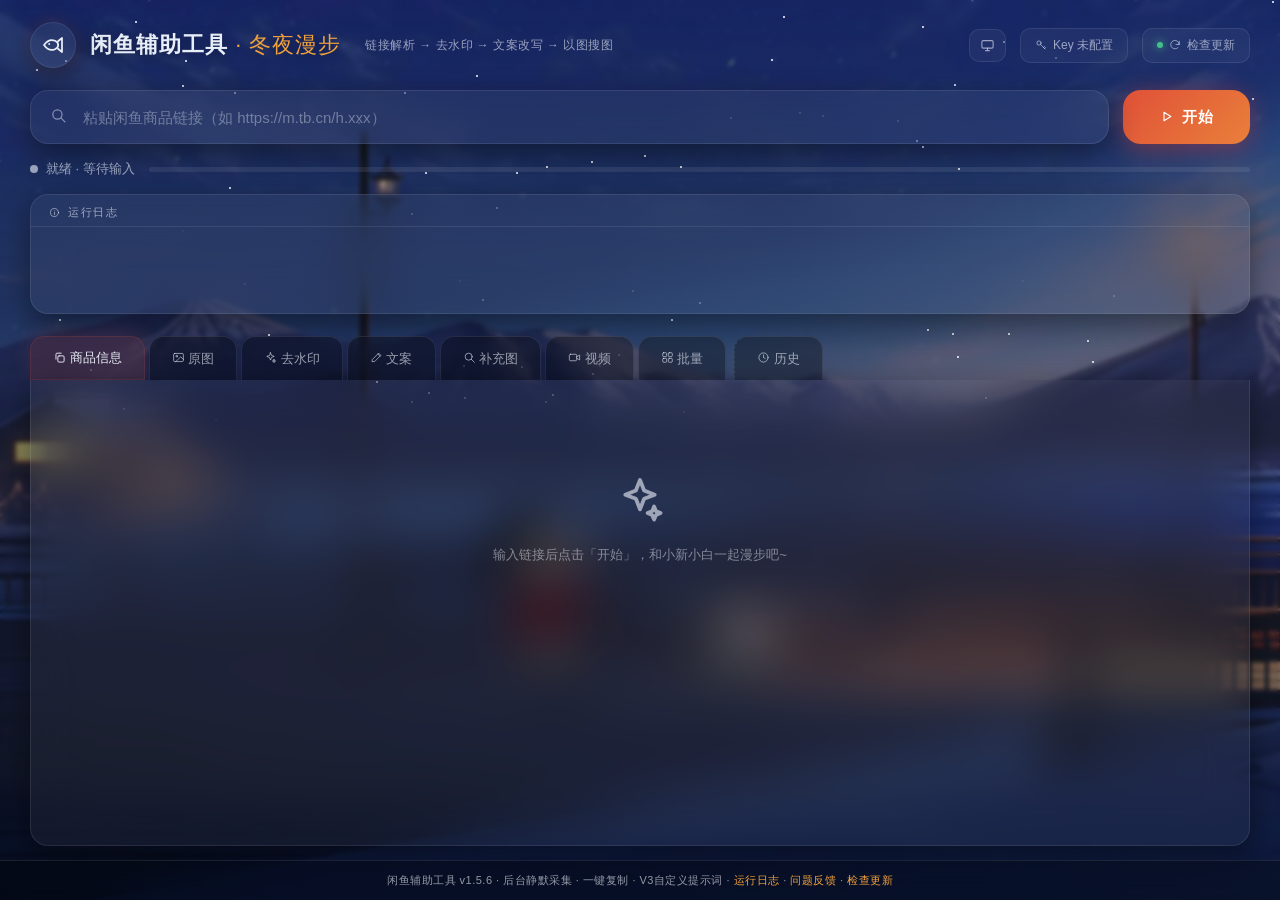
==== commit e4641ce4: "完整流程实测：复制功能在 webview 里完全失效，已修 用真实闲鱼链接完整跑了一遍（32 秒），发现一个之前没测出来的真 bug。  一、复制功能是坏的（高） 现象：点「一键复制」没有任何反应，日" ====
--- a/gui_embed.html
+++ b/gui_embed.html
@@ -1812,7 +1812,10 @@
 function copyConfig() {
   const text = window._exportJson || '';
   if (!text) { addLog('配置还没生成完，请稍候', 'warn'); return; }
-  if (navigator.clipboard) {
+  // webview 里 navigator.clipboard 不存在，优先走 execCommand
+  if (window.doCopyFallback && doCopyFallback(text)) {
+    addLog('已复制到剪贴板', 'success');
+  } else if (navigator.clipboard) {
     navigator.clipboard.writeText(text).then(function () {
       addLog('配置已复制，请妥善保存', 'success');
     }).catch(function () {
@@ -2070,7 +2073,10 @@
     addLog('日志内容为空，暂无可复制的内容', 'warn');
     return;
   }
-  if (navigator.clipboard) {
+  // webview 里 navigator.clipboard 不存在，优先走 execCommand
+  if (window.doCopyFallback && doCopyFallback(window._logText)) {
+    addLog('日志已复制', 'success');
+  } else if (navigator.clipboard) {
     navigator.clipboard.writeText(window._logText).then(function () {
       addLog('日志已复制到剪贴板，可直接粘贴发送', 'success');
     }).catch(function () {
@@ -2218,7 +2224,10 @@
 
 function copyFeedbackText() {
   const text = window._feedbackText || '';
-  if (navigator.clipboard) {
+  // webview 里 navigator.clipboard 不存在，优先走 execCommand
+  if (window.doCopyFallback && doCopyFallback(text)) {
+    addLog('已复制反馈内容', 'success');
+  } else if (navigator.clipboard) {
     navigator.clipboard.writeText(text).then(() => {
       const btn = document.getElementById('copyFbBtn');
       btn.innerHTML = '<svg class="ico"><use href="#i-check"/></svg> 已复制，发邮件给卖家';
@@ -2552,22 +2561,50 @@
 }
 
 function copyText(idx) {
-  if (!window._copies) return;
+  if (!window._copies || !window._copies[idx]) return;
   const text = window._copies[idx].text;
   const title = window._copies[idx].label;
-  // 用clipboard API
-  navigator.clipboard.writeText(text).then(() => {
-    addLog('已复制 ' + title + ' (' + text.length + '字)', 'success');
-  }).catch(() => {
-    // fallback
+
+  // webview 不是安全上下文（isSecureContext=false），navigator.clipboard 压根不存在。
+  // 原来先调 clipboard.writeText，那行直接抛 TypeError，.then/.catch 都不会跑，
+  // 结果就是点了复制什么都没发生、也没有任何提示。
+  // 所以直接用 execCommand，它在 webview 里是有效的。
+  if (doCopyFallback(text)) {
+    addLog('已复制 ' + title + ' (' + text.length + ' 字)', 'success');
+    return;
+  }
+
+  // 万一 execCommand 也不行，再试 clipboard API（某些环境可能有）
+  if (navigator.clipboard && navigator.clipboard.writeText) {
+    navigator.clipboard.writeText(text).then(function () {
+      addLog('已复制 ' + title + ' (' + text.length + ' 字)', 'success');
+    }).catch(function (e) {
+      addLog('复制失败：' + e + '，请手动选中文字复制', 'error');
+    });
+    return;
+  }
+
+  addLog('复制失败，请手动选中文字复制', 'error');
+}
+
+function doCopyFallback(text) {
+  try {
     const ta = document.createElement('textarea');
     ta.value = text;
+    // 放到屏幕外，避免页面跳动
+    ta.style.position = 'fixed';
+    ta.style.left = '-9999px';
+    ta.style.top = '0';
     document.body.appendChild(ta);
+    ta.focus();
     ta.select();
-    document.execCommand('copy');
+    ta.setSelectionRange(0, text.length);
+    const ok = document.execCommand('copy');
     document.body.removeChild(ta);
-    addLog('已复制 ' + title, 'success');
-  });
+    return !!ok;
+  } catch (e) {
+    return false;
+  }
 }
 
 function v3CustomRewrite() {
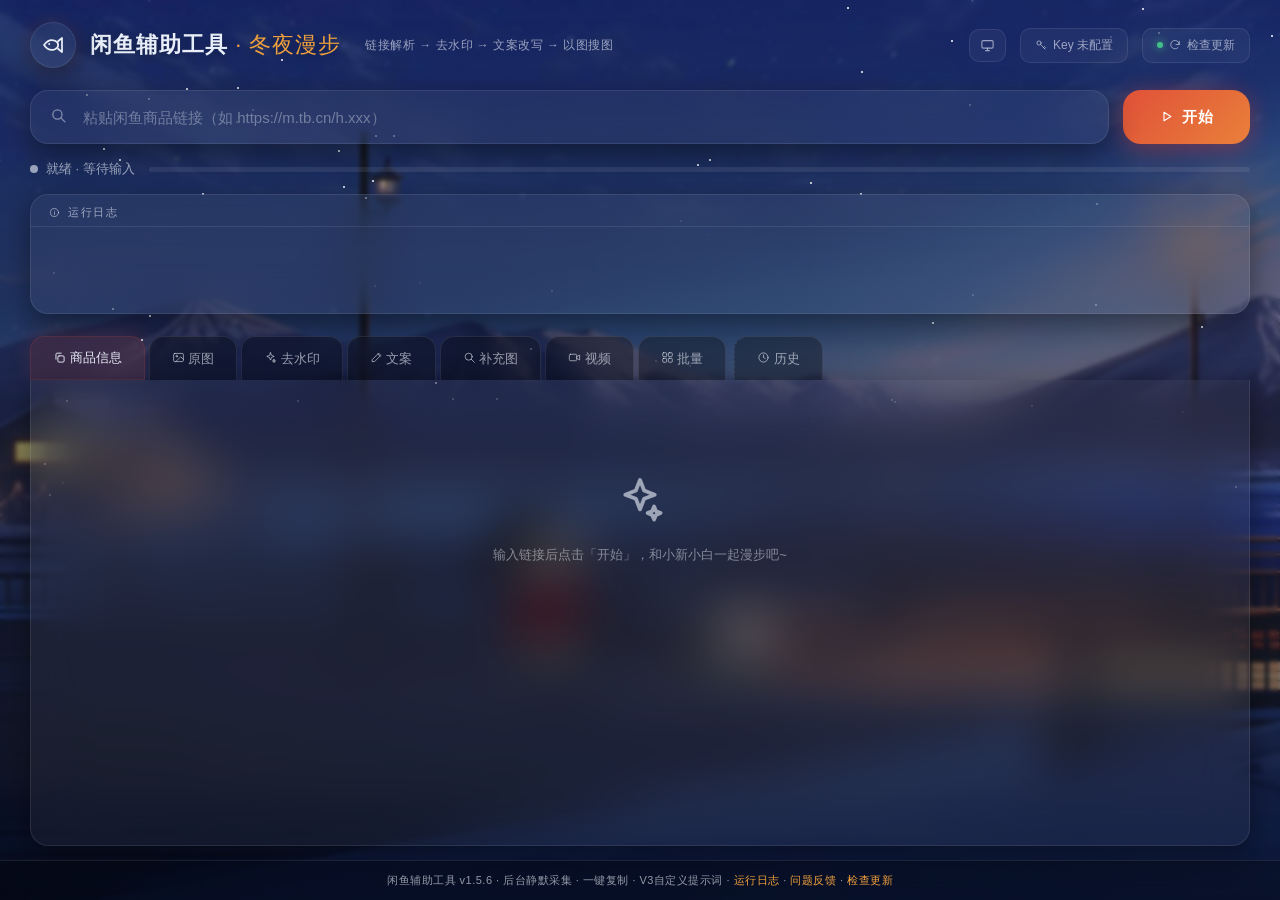
==== commit cd2e2cd7: "1.5.6 修复制失效、补充图旧界面、重新搜索崩溃；打包排除 torch" ====
--- a/gui_embed.html
+++ b/gui_embed.html
@@ -2415,9 +2415,10 @@
   // 文案 - 先显示生成中，轮询检查状态
   document.getElementById('pane3').innerHTML = '<div class="empty"><span class="emoji spinning"><svg class="ico"><use href="#i-pen"/></svg></span><p>文案后台生成中，预计30-60秒...</p></div>';
   startCopyPolling(result.output_dir);
-  // 补充图
-  document.getElementById('pane4').innerHTML = '<div class="empty"><span class="emoji"><svg class="ico"><use href="#i-search"/></svg></span><p>点击下方按钮搜索补充图</p>' +
-    '<button class="btn-refresh" id="searchSupplementBtn" onclick="searchSupplementImages()" style="margin-top:12px;"><svg class="ico"><use href="#i-search"/></svg> 搜索补充图</button></div>';
+  // 补充图：直接用新版搜图区（带来源配置 + 按钮）。
+  // 原来这里塞的是旧版空状态，一个孤零零的按钮挂在左边、提示还写着「点击下方按钮」，
+  // 和新版 pane4 的布局对不上，看着别扭。
+  document.getElementById('pane4').innerHTML = renderSearchImages([]);
   // 视频
   if (result.video_url) {
     document.getElementById('pane5').innerHTML = '<div class="empty"><span class="emoji"><svg class="ico"><use href="#i-video"/></svg></span><p>该商品有视频</p>' +
@@ -2640,24 +2641,11 @@
 }
 
 function searchSupplementImages() {
+  // 统一走 collectMultiSource：来源和数量都由「多源聚合搜图」那块配置决定。
+  // 原来这里自己读 cfg.baidu_keyword.num 和 cfg.jd.num，这两个源已经删了，
+  // 一点「重新搜索」就抛 TypeError，按钮永远转圈。
   if (!_outputDir) { setStatus('请先采集商品', 'error'); return; }
-  const cfg = readMsCfg();
-  const maxImg = cfg.baidu_image.num + cfg.baidu_keyword.num + cfg.jd.num;
-  const btn = document.getElementById('searchSupplementBtn');
-  if (btn) { btn.classList.add('loading'); btn.disabled = true; }
-  addLog('开始搜索补充图（最多' + maxImg + '张）...', 'accent');
-
-  pywebview.api.refresh_search(_outputDir, maxImg).then(r => {
-    if (btn) { btn.classList.remove('loading'); btn.disabled = false; }
-    if (r.success) {
-      addLog('搜到 ' + r.count + ' 张补充图', 'success');
-      pywebview.api.get_images(_outputDir, 'search').then(imgs => {
-        document.getElementById('pane4').innerHTML = renderSearchImages(imgs);
-      });
-    } else {
-      addLog('搜索失败: ' + r.error, 'error');
-    }
-  });
+  collectMultiSource();
 }
 
 // === 检查更新 ===
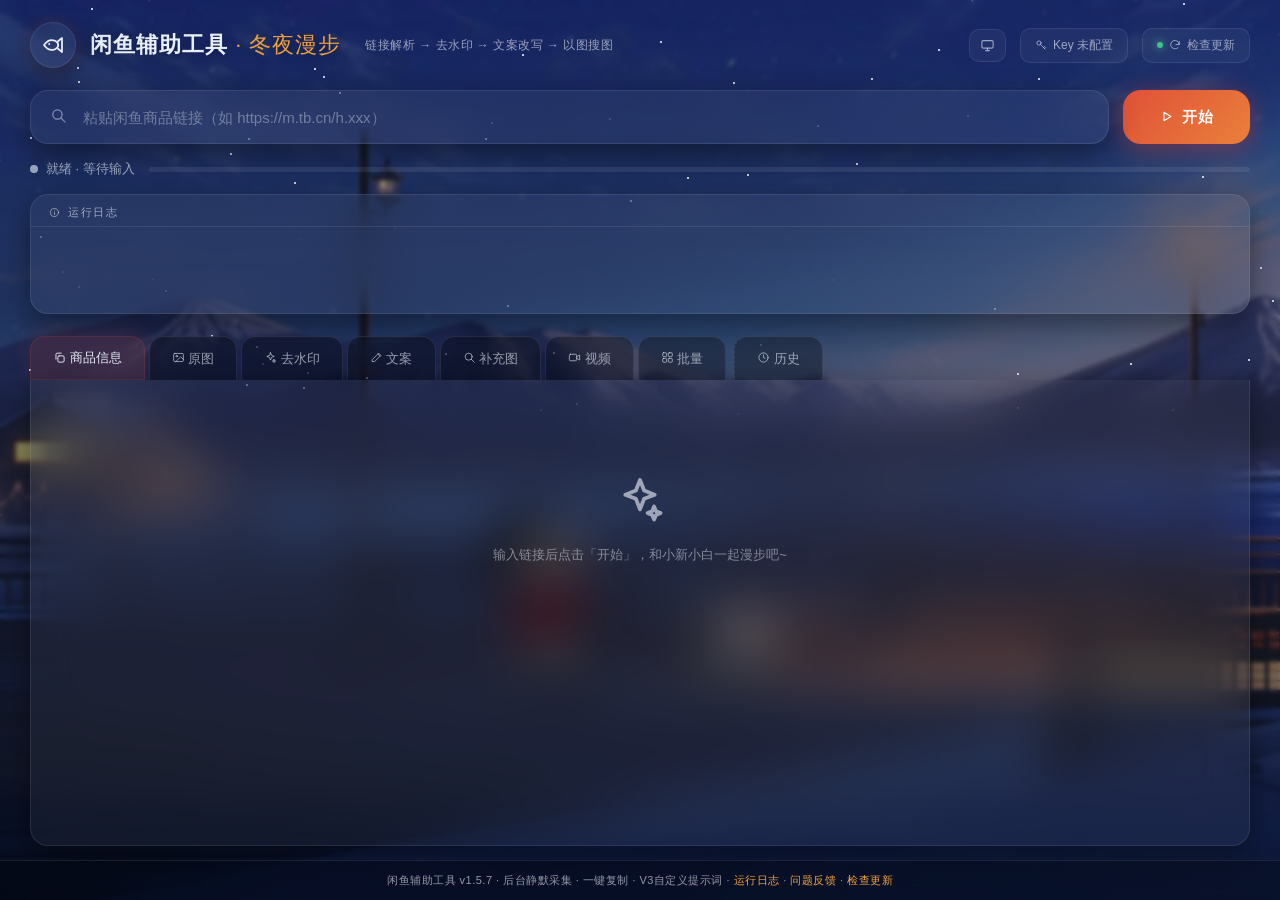
==== commit b5e55499: "1.5.7 V1显示替换明细可换同义词，V2/V3各自独立提示词框" ====
--- a/gui_embed.html
+++ b/gui_embed.html
@@ -858,6 +858,50 @@
   font-size: 12px;
   color: var(--text-faint);
   margin-top: 4px;
+}
+
+/* ===== V1 词典替换明细 ===== */
+.v1-changes {
+  display: flex;
+  flex-direction: column;
+  gap: 6px;
+  margin: 8px 0 10px;
+  max-height: 220px;
+  overflow-y: auto;
+}
+.vc-row {
+  display: flex;
+  align-items: center;
+  gap: 8px;
+  padding: 6px 10px;
+  background: var(--glass-light);
+  border: 1px solid var(--glass-border);
+  border-radius: 8px;
+  font-size: 12px;
+}
+.vc-orig {
+  color: var(--text-dim);
+  text-decoration: line-through;
+  min-width: 48px;
+  text-align: right;
+}
+.vc-arrow { color: var(--accent2); font-weight: 600; }
+.vc-select {
+  flex: 1;
+  min-width: 90px;
+  padding: 4px 8px;
+  background: var(--field-bg);
+  border: 1px solid var(--glass-border);
+  border-radius: 6px;
+  color: var(--text);
+  font-size: 12px;
+  cursor: pointer;
+}
+.vc-select:focus { outline: none; border-color: var(--accent2); }
+.vc-count {
+  color: var(--text-faint);
+  font-size: 11px;
+  white-space: nowrap;
 }
 </style>
 </head>
@@ -1068,7 +1112,7 @@
   </div>
 </div>
 
-<div class="footer">闲鱼辅助工具 v1.5.6 · 后台静默采集 · 一键复制 · V3自定义提示词 · <a href="#" class="footer-link" onclick="showLogModal(); return false;">运行日志</a> · <a href="#" class="footer-link" onclick="showFeedback(); return false;">问题反馈</a> · <a href="#" class="footer-link" onclick="checkUpdate(true); return false;">检查更新</a></div>
+<div class="footer">闲鱼辅助工具 v1.5.7 · 后台静默采集 · 一键复制 · V3自定义提示词 · <a href="#" class="footer-link" onclick="showLogModal(); return false;">运行日志</a> · <a href="#" class="footer-link" onclick="showFeedback(); return false;">问题反馈</a> · <a href="#" class="footer-link" onclick="checkUpdate(true); return false;">检查更新</a></div>
 
 <script>
 /* 基础：HTML 转义、背景装饰（星空/雪花） */
@@ -2508,21 +2552,119 @@
       '<span>' + escapeHtml(v.label) + '</span><span class="refresh-icon" onclick="event.stopPropagation();refreshCopy(' + i + ')" title="重新生成"><svg class="ico"><use href="#i-refresh"/></svg></span></div>';
   });
   html += '</div><div id="copyBody"></div>';
-  // V3自定义提示词区域
-  html += '<div class="custom-prompt-area">';
-  html += '<div class="cp-label"><svg class="ico"><use href="#i-info"/></svg> V3 自定义提示词（可选，不填则默认重写）</div>';
-  html += '<div class="cp-row">';
-  html += '<input type="text" id="v3CustomPrompt" class="cp-input" placeholder="例如：突出性价比，加上使用场景，语气活泼一点" />';
-  html += '<button class="btn-refresh cp-btn" onclick="savePromptTemplate()"><svg class="ico"><use href="#i-download"/></svg> 存为模板</button>';
-  html += '<button class="btn-refresh cp-btn" onclick="v3CustomRewrite()"><svg class="ico"><use href="#i-refresh"/></svg> 按提示词重写</button>';
-  html += '</div>';
-  html += '<div id="v3TplChips" class="cp-chips"></div>';
-  html += '</div>';
-  // 模板列表异步填充（每次渲染文案都会重建这块）
-  setTimeout(loadPromptTemplates, 80);
+  // 控制区跟着当前版本变：V1 显示替换明细，V2/V3 显示各自的提示词框
+  html += '<div id="copyControl"></div>';
   window._copies = data.versions;
+  window._v1Changes = data.v1_changes || [];
   setTimeout(() => { switchCopy(0); }, 50);
   return html;
+}
+
+// 按当前版本渲染控制区
+function renderCopyControl(key) {
+  const box = document.getElementById('copyControl');
+  if (!box) return;
+
+  if (key === 'v1') {
+    // V1：显示改了哪些词，每个词都能换同义词
+    const changes = window._v1Changes || [];
+    if (!changes.length) {
+      // 一个词都没替换也要给按钮：用户可能想再试一次，或者原文确实没词典词
+      box.innerHTML = '<div class="custom-prompt-area"><div class="cp-label">' +
+        '<svg class="ico"><use href="#i-info"/></svg> V1 词典替换</div>' +
+        '<div class="cp-empty">这一版没有替换任何词（原文里没有词典中的词）</div>' +
+        '<div class="cp-row"><button class="btn-refresh cp-btn" onclick="applyV1Choices()">' +
+        '<svg class="ico"><use href="#i-refresh"/></svg> 重新替换一次</button></div></div>';
+      return;
+    }
+    let h = '<div class="custom-prompt-area">';
+    h += '<div class="cp-label"><svg class="ico"><use href="#i-info"/></svg> ' +
+         'V1 词典替换：改了 ' + changes.length + ' 个词，可以逐个改选同义词</div>';
+    h += '<div class="v1-changes">';
+    changes.forEach(function (c) {
+      h += '<div class="vc-row">' +
+        '<span class="vc-orig">' + escapeHtml(c.original) + '</span>' +
+        '<span class="vc-arrow">→</span>' +
+        '<select class="vc-select" data-orig="' + escapeHtml(c.original) + '">' +
+          c.options.map(function (o, j) {
+            return '<option value="' + j + '"' + (j === c.index ? ' selected' : '') + '>' +
+                   escapeHtml(o) + '</option>';
+          }).join('') +
+        '</select>' +
+        '<span class="vc-count">出现 ' + c.count + ' 次</span>' +
+      '</div>';
+    });
+    h += '</div>';
+    h += '<div class="cp-row"><button class="btn-refresh cp-btn" onclick="applyV1Choices()">' +
+         '<svg class="ico"><use href="#i-refresh"/></svg> 按选择重新替换</button></div>';
+    h += '</div>';
+    box.innerHTML = h;
+    return;
+  }
+
+  // V2 / V3：各自的提示词框
+  const isV2 = key === 'v2';
+  const label = isV2 ? 'V2 自定义提示词（可选，不填则默认微调）'
+                     : 'V3 自定义提示词（可选，不填则默认重写）';
+  const ph = isV2 ? '例如：保留原结构，只把语气改得更热情'
+                  : '例如：突出性价比，加上使用场景，语气活泼一点';
+  const inputId = key + 'CustomPrompt';
+  let h = '<div class="custom-prompt-area">';
+  h += '<div class="cp-label"><svg class="ico"><use href="#i-info"/></svg> ' + label + '</div>';
+  h += '<div class="cp-row">';
+  h += '<input type="text" id="' + inputId + '" class="cp-input" placeholder="' + ph + '" />';
+  h += '<button class="btn-refresh cp-btn" onclick="savePromptTemplate(\'' + key + '\')">' +
+       '<svg class="ico"><use href="#i-download"/></svg> 存为模板</button>';
+  h += '<button class="btn-refresh cp-btn" onclick="customRewrite(\'' + key + '\')">' +
+       '<svg class="ico"><use href="#i-refresh"/></svg> 按提示词重写</button>';
+  h += '</div>';
+  h += '<div id="' + key + 'TplChips" class="cp-chips"></div>';
+  h += '</div>';
+  box.innerHTML = h;
+  setTimeout(function () { loadPromptTemplates(key); }, 60);
+}
+
+// 收集 V1 的下拉选择，重新替换
+function applyV1Choices() {
+  const sels = document.querySelectorAll('#copyControl .vc-select');
+  const choices = {};
+  sels.forEach(function (s) { choices[s.dataset.orig] = parseInt(s.value, 10) || 0; });
+  if (!_outputDir) { addLog('还没有商品数据', 'warn'); return; }
+  addLog('按当前选择重新做词典替换…', 'accent');
+  pywebview.api.regenerate_copy(_outputDir, 'v1', null, choices).then(function (r) {
+    if (!r || !r.success) {
+      addLog('替换失败：' + ((r && r.error) || '未知原因'), 'error');
+      return;
+    }
+    window._copies[0].text = r.text;
+    window._copies[0].banned = r.banned;
+    if (r.changes) window._v1Changes = r.changes;
+    switchCopy(0);
+    addLog('V1 重新替换完成（' + r.text.length + ' 字）', 'success');
+  }).catch(function (e) { addLog('替换异常：' + e, 'error'); });
+}
+
+// V2 / V3 按各自提示词重写
+function customRewrite(key) {
+  const el = document.getElementById(key + 'CustomPrompt');
+  const prompt = el ? el.value.trim() : '';
+  if (!_outputDir) { addLog('还没有商品数据', 'warn'); return; }
+  if (!prompt) {
+    addLog('提示词是空的，留空请直接点标签上的刷新图标', 'warn');
+    return;
+  }
+  addLog(key.toUpperCase() + ' 按提示词重写中…', 'accent');
+  pywebview.api.regenerate_copy(_outputDir, key, prompt).then(function (r) {
+    if (!r || !r.success) {
+      addLog('重写失败：' + ((r && r.error) || '未知原因'), 'error');
+      return;
+    }
+    const idx = key === 'v2' ? 1 : 2;
+    window._copies[idx].text = r.text;
+    window._copies[idx].banned = r.banned;
+    switchCopy(idx);
+    addLog(key.toUpperCase() + ' 重写完成（' + r.text.length + ' 字）', 'success');
+  }).catch(function (e) { addLog('重写异常：' + e, 'error'); });
 }
 
 function switchCopy(idx) {
@@ -2536,6 +2678,9 @@
     '<button class="btn-copy" onclick="showCopyHistory(' + idx + ')" title="查看生成历史" style="margin-left:auto;padding:4px 12px;border-radius:6px;border:1px solid var(--glass-border);background:var(--glass-light);color:var(--text);cursor:pointer;font-size:12px;"><svg class="ico"><use href="#i-clock"/></svg> 历史</button>' +
     '<button class="btn-copy" onclick="copyText(' + idx + ')" style="margin-left:6px;padding:4px 12px;border-radius:6px;border:1px solid var(--glass-border);background:var(--glass-light);color:var(--text);cursor:pointer;font-size:12px;"><svg class="ico"><use href="#i-copy"/></svg> 一键复制</button></div>' +
     '<div class="copy-content" id="copyText_' + idx + '">' + escapeHtml(v.text) + '</div>';
+
+  // 控制区跟着当前版本切换
+  renderCopyControl(v.key);
 }
 
 function refreshCopy(idx) {
@@ -2608,25 +2753,6 @@
   }
 }
 
-function v3CustomRewrite() {
-  if (!_outputDir || !window._copies) return;
-  const prompt = document.getElementById('v3CustomPrompt').value.trim();
-  if (!prompt) {
-    setStatus('请输入自定义提示词', 'error');
-    return;
-  }
-  addLog('V3按自定义提示词重写...', 'accent');
-  pywebview.api.regenerate_copy(_outputDir, 'v3', prompt).then(r => {
-    if (r.success) {
-      window._copies[2].text = r.text;
-      window._copies[2].banned = r.banned;
-      switchCopy(2);
-      addLog('V3自定义重写完成 (' + r.text.length + '字)', 'success');
-    } else {
-      addLog('V3重写失败: ' + r.error, 'error');
-    }
-  });
-}
 
 function downloadVideo() {
   if (!_outputDir) return;
@@ -2858,8 +2984,9 @@
 
 
 // ===== 提示词模板 =====
-function loadPromptTemplates() {
-  const box = document.getElementById('v3TplChips');
+function loadPromptTemplates(key) {
+  key = key || 'v3';
+  const box = document.getElementById(key + 'TplChips');
   if (!box) return;
   pywebview.api.list_prompt_templates().then(function (r) {
     const items = (r && r.items) || [];
@@ -2869,7 +2996,7 @@
       return;
     }
     box.innerHTML = '<span class="cp-tip">常用模板：</span>' + items.map(function (it, i) {
-      return '<span class="cp-chip" data-i="' + i + '" onclick="usePromptTemplate(this.dataset.i)" title="' +
+      return '<span class="cp-chip" data-i="' + i + '" onclick="usePromptTemplate(this.dataset.i, \'' + key + '\')" title="' +
         escapeHtml(it.prompt) + '">' + escapeHtml(it.name) +
         '<span class="cp-del" data-name="' + escapeHtml(it.name) +
         '" onclick="event.stopPropagation();deletePromptTemplate(this.dataset.name)">×</span></span>';
@@ -2877,25 +3004,28 @@
   }).catch(function () {});
 }
 
-function usePromptTemplate(idx) {
+function usePromptTemplate(idx, key) {
+  key = key || 'v3';
   const items = window._promptTemplates || [];
   const it = items[parseInt(idx, 10)];
   if (!it) return;
-  const inp = document.getElementById('v3CustomPrompt');
+  const inp = document.getElementById(key + 'CustomPrompt');
   if (inp) {
     inp.value = it.prompt;
     inp.focus();
   }
 }
 
-function savePromptTemplate() {
-  const inp = document.getElementById('v3CustomPrompt');
+function savePromptTemplate(key) {
+  key = key || 'v3';
+  const inp = document.getElementById(key + 'CustomPrompt');
   const prompt = inp ? inp.value.trim() : '';
   if (!prompt) {
     addLog('先在输入框写下提示词，再点「存为模板」', 'warn');
     return;
   }
   window._pendingPrompt = prompt;
+  window._pendingPromptKey = key;
 
   Modal.open({
     id: 'tplNameOverlay',
@@ -2930,7 +3060,7 @@
     }
     Modal.close('tplNameOverlay');
     addLog('模板「' + name + '」已保存', 'success');
-    loadPromptTemplates();
+    loadPromptTemplates(window._pendingPromptKey || 'v3');
   }).catch(function (e) { addLog('保存异常：' + e, 'error'); });
 }
 
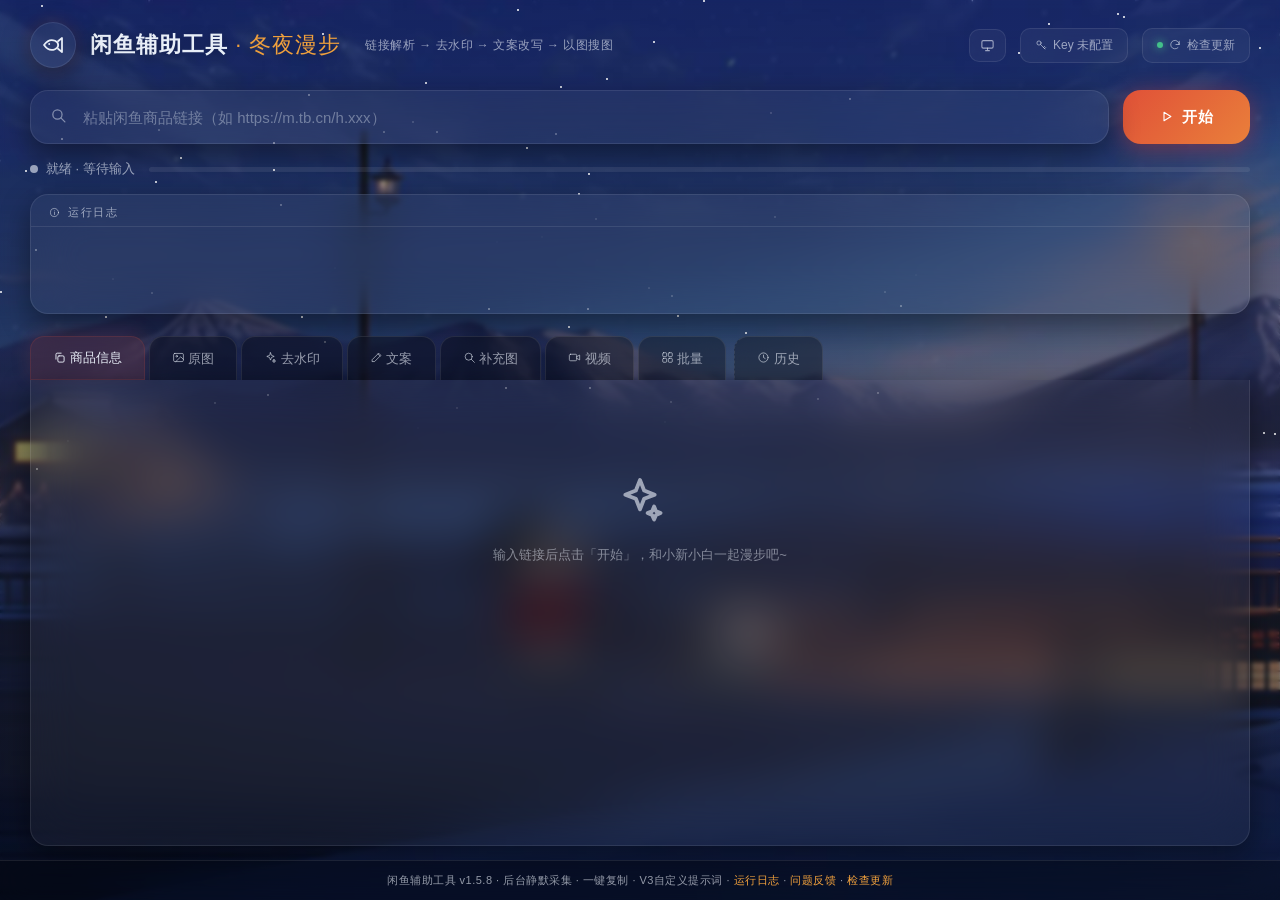
==== commit c52378f2: "1.5.8 V1词库21扩到58组，加随机换一批" ====
--- a/gui_embed.html
+++ b/gui_embed.html
@@ -1112,7 +1112,7 @@
   </div>
 </div>
 
-<div class="footer">闲鱼辅助工具 v1.5.7 · 后台静默采集 · 一键复制 · V3自定义提示词 · <a href="#" class="footer-link" onclick="showLogModal(); return false;">运行日志</a> · <a href="#" class="footer-link" onclick="showFeedback(); return false;">问题反馈</a> · <a href="#" class="footer-link" onclick="checkUpdate(true); return false;">检查更新</a></div>
+<div class="footer">闲鱼辅助工具 v1.5.8 · 后台静默采集 · 一键复制 · V3自定义提示词 · <a href="#" class="footer-link" onclick="showLogModal(); return false;">运行日志</a> · <a href="#" class="footer-link" onclick="showFeedback(); return false;">问题反馈</a> · <a href="#" class="footer-link" onclick="checkUpdate(true); return false;">检查更新</a></div>
 
 <script>
 /* 基础：HTML 转义、背景装饰（星空/雪花） */
@@ -2573,8 +2573,8 @@
       box.innerHTML = '<div class="custom-prompt-area"><div class="cp-label">' +
         '<svg class="ico"><use href="#i-info"/></svg> V1 词典替换</div>' +
         '<div class="cp-empty">这一版没有替换任何词（原文里没有词典中的词）</div>' +
-        '<div class="cp-row"><button class="btn-refresh cp-btn" onclick="applyV1Choices()">' +
-        '<svg class="ico"><use href="#i-refresh"/></svg> 重新替换一次</button></div></div>';
+        '<div class="cp-row"><button class="btn-refresh cp-btn" onclick="applyV1Choices(true)">' +
+        '<svg class="ico"><use href="#i-sparkle"/></svg> 随机换一批试试</button></div></div>';
       return;
     }
     let h = '<div class="custom-prompt-area">';
@@ -2595,8 +2595,13 @@
       '</div>';
     });
     h += '</div>';
-    h += '<div class="cp-row"><button class="btn-refresh cp-btn" onclick="applyV1Choices()">' +
-         '<svg class="ico"><use href="#i-refresh"/></svg> 按选择重新替换</button></div>';
+    h += '<div class="cp-row">';
+    h += '<button class="btn-refresh cp-btn" onclick="applyV1Choices()">' +
+         '<svg class="ico"><use href="#i-refresh"/></svg> 按选择重新替换</button>';
+    h += '<button class="btn-refresh cp-btn" onclick="applyV1Choices(true)" ' +
+         'title="每个词随机换一个别的说法">' +
+         '<svg class="ico"><use href="#i-sparkle"/></svg> 随机换一批</button>';
+    h += '</div>';
     h += '</div>';
     box.innerHTML = h;
     return;
@@ -2625,13 +2630,17 @@
 }
 
 // 收集 V1 的下拉选择，重新替换
-function applyV1Choices() {
+function applyV1Choices(randomize) {
+  // randomize=true 时忽略下拉框，每个词随机选一个同义词
   const sels = document.querySelectorAll('#copyControl .vc-select');
   const choices = {};
-  sels.forEach(function (s) { choices[s.dataset.orig] = parseInt(s.value, 10) || 0; });
+  if (!randomize) {
+    sels.forEach(function (s) { choices[s.dataset.orig] = parseInt(s.value, 10) || 0; });
+  }
   if (!_outputDir) { addLog('还没有商品数据', 'warn'); return; }
-  addLog('按当前选择重新做词典替换…', 'accent');
-  pywebview.api.regenerate_copy(_outputDir, 'v1', null, choices).then(function (r) {
+  addLog(randomize ? '随机换一批同义词…' : '按当前选择重新做词典替换…', 'accent');
+  pywebview.api.regenerate_copy(_outputDir, 'v1', null,
+                                randomize ? null : choices, !!randomize).then(function (r) {
     if (!r || !r.success) {
       addLog('替换失败：' + ((r && r.error) || '未知原因'), 'error');
       return;
@@ -2640,7 +2649,8 @@
     window._copies[0].banned = r.banned;
     if (r.changes) window._v1Changes = r.changes;
     switchCopy(0);
-    addLog('V1 重新替换完成（' + r.text.length + ' 字）', 'success');
+    addLog((randomize ? '随机替换完成' : 'V1 重新替换完成') +
+           '（' + r.text.length + ' 字，改了 ' + ((r.changes || []).length) + ' 个词）', 'success');
   }).catch(function (e) { addLog('替换异常：' + e, 'error'); });
 }
 
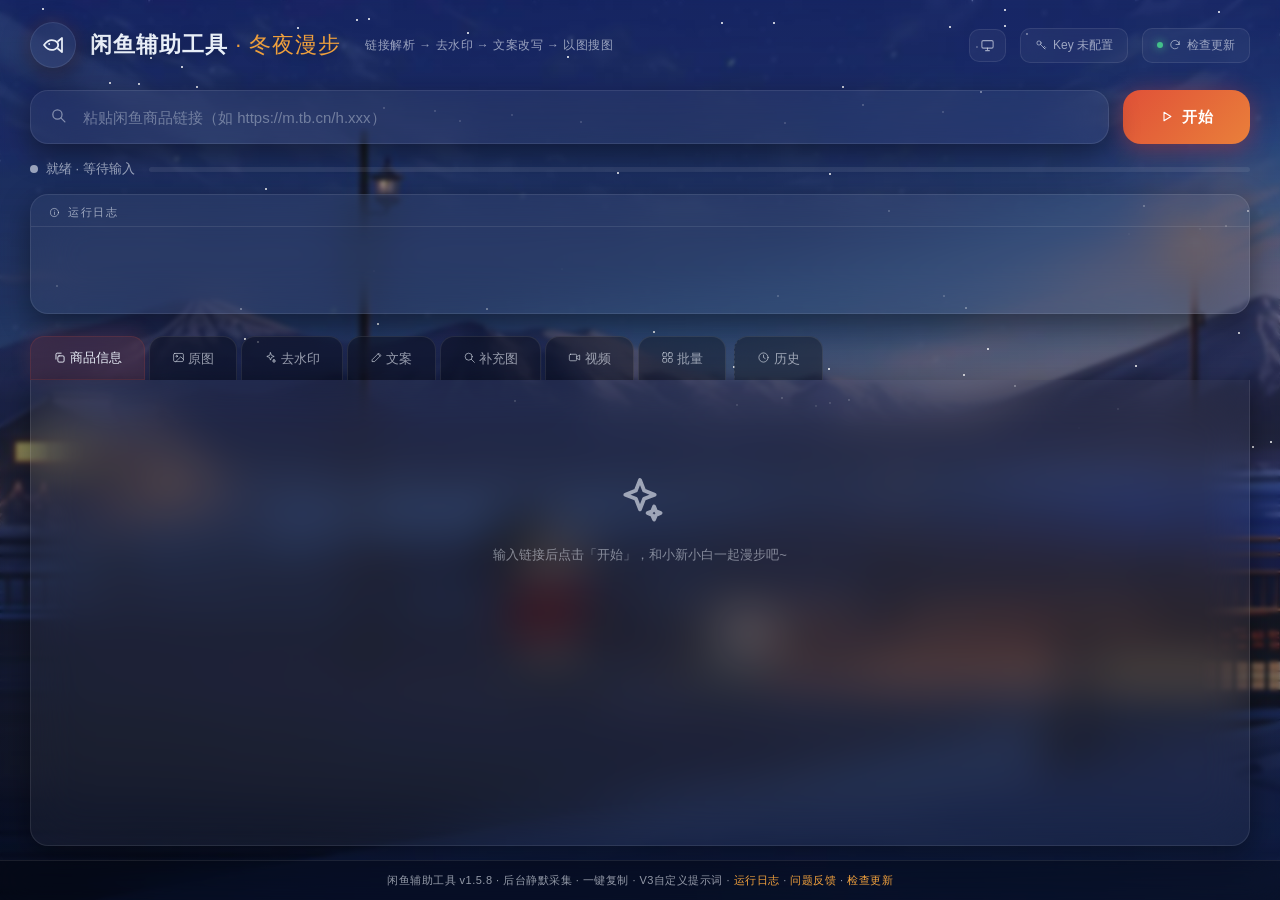
==== commit 0e1a26e5: "架构清理第一步：删 845 行死代码，补 35 个核心模块测试 按审查结论做的前两项（P0 + P3）。  一、删死代码（845 行） - image_search.py：1104 -> 685 行 " ====
--- a/gui_embed.html
+++ b/gui_embed.html
@@ -3353,179 +3353,6 @@
 
 
 // ===== 手动框选去水印 =====
-let _wm = { src: '', img: null, dragging: false, x0: 0, y0: 0, box: null };
-
-function openWmPicker(src) {
-  _wm = { src: src, img: null, dragging: false, x0: 0, y0: 0, box: null };
-
-  Modal.open({
-    id: 'wmOverlay',
-    icon: 'i-sparkle',
-    title: '框选水印区域',
-    desc: '在水印上拖一个框，框多小就只修多大。框完点「去除水印」。',
-    body:
-      '<div class="wm-stage" id="wmStage">' +
-        '<img id="wmImg" src="' + escapeHtml(src) + '" draggable="false" />' +
-        '<div class="wm-rect" id="wmRect"></div>' +
-      '</div>' +
-      '<div class="wm-tip" id="wmTip">在图上按住鼠标拖动，框住红色水印文字</div>',
-    actions: [
-      { text: '取消', onclick: function () { Modal.close('wmOverlay'); } },
-      { text: '去除水印', primary: true, onclick: function () { doCleanWm(); } },
-    ],
-  });
-
-  // 等弹窗渲染完再绑事件
-  setTimeout(function () {
-    const stage = document.getElementById('wmStage');
-    const img = document.getElementById('wmImg');
-    const rect = document.getElementById('wmRect');
-    if (!stage || !img || !rect) return;
-
-    _wm.img = img;
-
-    // 一加载完就把尺寸记下来：点「去除水印」时会先关弹窗，
-    // 那时候 DOM 已经销毁，再去读 naturalWidth 会拿到 undefined
-    function rememberSize() {
-      const r = img.getBoundingClientRect();
-      _wm.naturalW = img.naturalWidth || r.width;
-      _wm.naturalH = img.naturalHeight || r.height;
-      _wm.dispW = r.width;
-      _wm.dispH = r.height;
-    }
-    if (img.complete) rememberSize();
-    img.addEventListener('load', rememberSize);
-    window.addEventListener('resize', rememberSize);
-
-    function pos(e) {
-      const r = img.getBoundingClientRect();
-      const cx = (e.touches ? e.touches[0].clientX : e.clientX) - r.left;
-      const cy = (e.touches ? e.touches[0].clientY : e.clientY) - r.top;
-      return {
-        x: Math.max(0, Math.min(r.width, cx)),
-        y: Math.max(0, Math.min(r.height, cy)),
-        w: r.width, h: r.height,
-      };
-    }
-
-    function draw(x1, y1, x2, y2) {
-      rect.style.display = 'block';
-      rect.style.left = Math.min(x1, x2) + 'px';
-      rect.style.top = Math.min(y1, y2) + 'px';
-      rect.style.width = Math.abs(x2 - x1) + 'px';
-      rect.style.height = Math.abs(y2 - y1) + 'px';
-    }
-
-    function down(e) {
-      e.preventDefault();
-      const p = pos(e);
-      _wm.dragging = true;
-      _wm.x0 = p.x; _wm.y0 = p.y;
-      // 记下显示尺寸，换算坐标要用
-      _wm.dispW = p.w; _wm.dispH = p.h;
-      if (!_wm.naturalW) {
-        _wm.naturalW = img.naturalWidth || p.w;
-        _wm.naturalH = img.naturalHeight || p.h;
-      }
-      draw(p.x, p.y, p.x, p.y);
-    }
-
-    function move(e) {
-      if (!_wm.dragging) return;
-      e.preventDefault();
-      const p = pos(e);
-      draw(_wm.x0, _wm.y0, p.x, p.y);
-    }
-
-    function up(e) {
-      if (!_wm.dragging) return;
-      _wm.dragging = false;
-      const p = e.changedTouches
-        ? pos({ clientX: e.changedTouches[0].clientX, clientY: e.changedTouches[0].clientY })
-        : pos(e);
-      const x1 = Math.min(_wm.x0, p.x), x2 = Math.max(_wm.x0, p.x);
-      const y1 = Math.min(_wm.y0, p.y), y2 = Math.max(_wm.y0, p.y);
-      _wm.box = [x1, y1, x2, y2];
-      const tip = document.getElementById('wmTip');
-      if (tip) {
-        tip.textContent = '已框选 ' + Math.round(x2 - x1) + '×' + Math.round(y2 - y1) +
-          ' 像素，点「去除水印」';
-      }
-    }
-
-    img.addEventListener('mousedown', down);
-    img.addEventListener('mousemove', move);
-    window.addEventListener('mouseup', up);
-    img.addEventListener('touchstart', down, { passive: false });
-    img.addEventListener('touchmove', move, { passive: false });
-    img.addEventListener('touchend', up);
-  }, 150);
-}
-
-function doCleanWm() {
-  if (!_wm.box) {
-    addLog('先在图上拖一个框圈住水印', 'warn');
-    return;
-  }
-  // 用之前记下的尺寸换算，不再碰 DOM（弹窗关了元素就没了）
-  const dispW = _wm.dispW, dispH = _wm.dispH;
-  const natW = _wm.naturalW, natH = _wm.naturalH;
-  if (!dispW || !natW) {
-    addLog('图片还没加载完，稍等一下再框', 'warn');
-    return;
-  }
-  const scaleX = natW / dispW;
-  const scaleY = natH / dispH;
-  const b = _wm.box;
-  const box = [Math.round(b[0] * scaleX), Math.round(b[1] * scaleY),
-               Math.round(b[2] * scaleX), Math.round(b[3] * scaleY)];
-
-  window._wmDebug = { step: 'before_close', box: box, src: _wm.src };
-  Modal.close('wmOverlay');
-  addLog('正在去除水印（框内 ' + (box[2]-box[0]) + '×' + (box[3]-box[1]) + ' 像素）…', 'accent');
-
-  let _p;
-  try {
-    _p = pywebview.api.clean_watermark_box(_wm.src, box, 'box');
-    window._wmDebug.step = 'called, type=' + (typeof _p);
-    window._wmDebug.hasThen = !!(_p && _p.then);
-  } catch (e) {
-    window._wmDebug.step = 'call threw';
-    window._wmDebug.err = String(e);
-    addLog('调用去水印接口出错：' + e, 'error');
-    return;
-  }
-
-  _p.then(function (r) {
-    window._wmDebug.step = 'resolved';
-    window._wmDebug.result = { success: r && r.success, coverage: r && r.coverage,
-                               method: r && r.method, hasImage: !!(r && r.image) };
-    if (!r || !r.success) {
-      addLog('去水印失败：' + ((r && r.error) || '未知原因'), 'error');
-      return;
-    }
-    addLog('完成，覆盖率 ' + r.coverage + '%，方法 ' + r.method, 'success');
-
-    // 后端返回的是处理后的图片 base64，直接换掉页面上那张图。
-    // 不能走 get_images 刷新——那样列表会重新排序，用户找不到刚修的那张。
-    if (r.image) {
-      const all = document.querySelectorAll('#searchImgArea img');
-      for (let i = 0; i < all.length; i++) {
-        if (all[i].src === _wm.src) {
-          all[i].src = r.image;
-          // 同卡片上的按钮也要更新 data-src，不然后面再点还是旧图
-          const btn = all[i].parentElement.querySelector('.img-wm-btn');
-          if (btn) btn.dataset.src = r.image;
-          break;
-        }
-      }
-    }
-  }).catch(function (e) {
-    window._wmDebug.step = 'rejected';
-    window._wmDebug.err = String(e);
-    addLog('去水印异常：' + e, 'error');
-  });
-}
 </script>
 </body>
 </html>
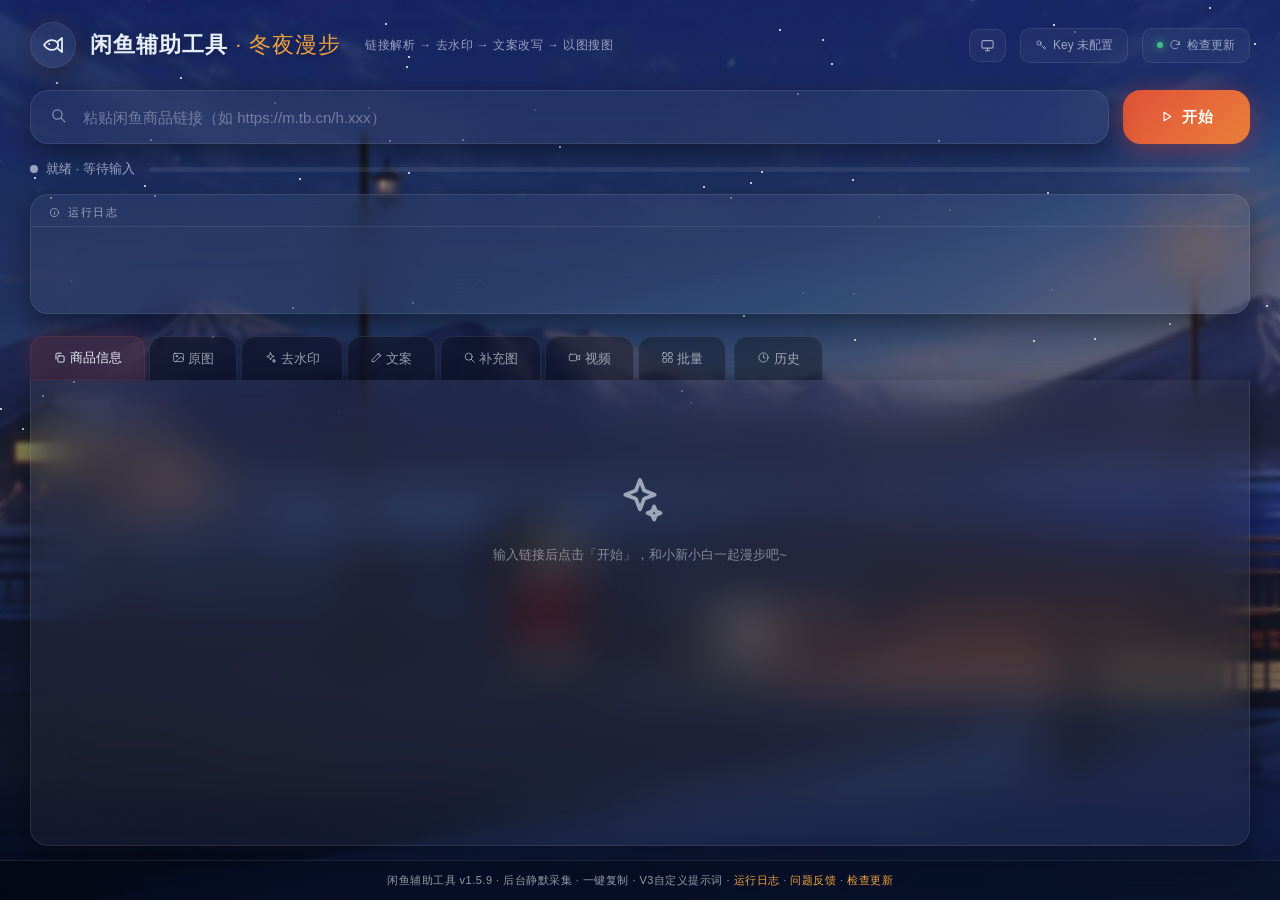
==== commit 2d90a358: "1.5.9 架构重构：拆上帝类成9个mixin，删845行死代码，补35个核心测试" ====
--- a/gui_embed.html
+++ b/gui_embed.html
@@ -1112,7 +1112,7 @@
   </div>
 </div>
 
-<div class="footer">闲鱼辅助工具 v1.5.8 · 后台静默采集 · 一键复制 · V3自定义提示词 · <a href="#" class="footer-link" onclick="showLogModal(); return false;">运行日志</a> · <a href="#" class="footer-link" onclick="showFeedback(); return false;">问题反馈</a> · <a href="#" class="footer-link" onclick="checkUpdate(true); return false;">检查更新</a></div>
+<div class="footer">闲鱼辅助工具 v1.5.9 · 后台静默采集 · 一键复制 · V3自定义提示词 · <a href="#" class="footer-link" onclick="showLogModal(); return false;">运行日志</a> · <a href="#" class="footer-link" onclick="showFeedback(); return false;">问题反馈</a> · <a href="#" class="footer-link" onclick="checkUpdate(true); return false;">检查更新</a></div>
 
 <script>
 /* 基础：HTML 转义、背景装饰（星空/雪花） */
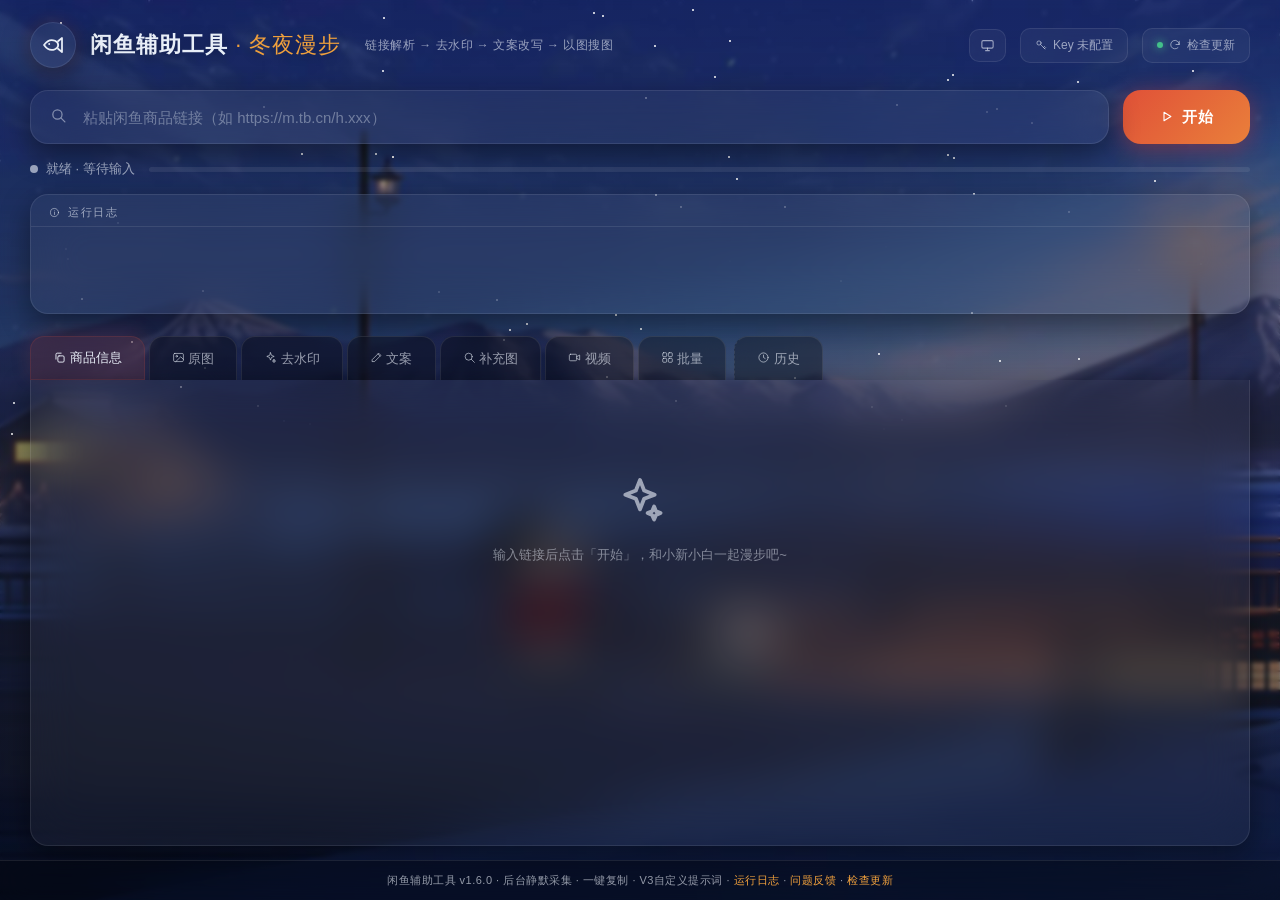
==== commit 67951b68: "架构清理第二步：前端 workflow.js 拆成 5 个文件 workflow.js 原来 1067 行 / 44 个函数，按功能拆开：    workflow.js              23" ====
--- a/gui_embed.html
+++ b/gui_embed.html
@@ -1112,7 +1112,7 @@
   </div>
 </div>
 
-<div class="footer">闲鱼辅助工具 v1.5.9 · 后台静默采集 · 一键复制 · V3自定义提示词 · <a href="#" class="footer-link" onclick="showLogModal(); return false;">运行日志</a> · <a href="#" class="footer-link" onclick="showFeedback(); return false;">问题反馈</a> · <a href="#" class="footer-link" onclick="checkUpdate(true); return false;">检查更新</a></div>
+<div class="footer">闲鱼辅助工具 v1.6.0 · 后台静默采集 · 一键复制 · V3自定义提示词 · <a href="#" class="footer-link" onclick="showLogModal(); return false;">运行日志</a> · <a href="#" class="footer-link" onclick="showFeedback(); return false;">问题反馈</a> · <a href="#" class="footer-link" onclick="checkUpdate(true); return false;">检查更新</a></div>
 
 <script>
 /* 基础：HTML 转义、背景装饰（星空/雪花） */
@@ -2472,48 +2472,66 @@
   }
 }
 
-function renderImagesWithSave(imgs, subfolder) {
-  if (!imgs || imgs.length === 0) return '<div class="empty"><span class="emoji"><svg class="ico"><use href="#i-image"/></svg></span><p>无图片</p></div>';
-  let html = '<div class="img-toolbar"><span class="img-count">共 ' + imgs.length + ' 张</span>' +
-    '<button class="btn-save" onclick="saveImages(\'' + subfolder + '\')"><svg class="ico"><use href="#i-download"/></svg> 保存到...</button></div>';
-  html += '<div class="img-grid">';
-  imgs.forEach((src, i) => {
-    html += '<div class="img-card" style="animation-delay:' + (i * 0.06) + 's">' +
-      '<img src="' + escapeHtml(src) + '" loading="lazy" />' +
-      '</div>';
-  });
-  return html + '</div>';
-}
-
-function renderSearchImages(imgs) {
-  return msBoxHtml() + '<div id="searchImgArea">' + searchImgAreaHtml(imgs) + '</div>';
-}
-
-function searchImgAreaHtml(imgs) {
-  if (!imgs || imgs.length === 0) {
-    return '<div class="empty"><span class="emoji"><svg class="ico"><use href="#i-search"/></svg></span><p>还没有补充图，点上面的「开始搜图」</p></div>';
-  }
-  let html = '<div class="search-toolbar"><span class="img-count">共 ' + imgs.length + ' 张补充图</span>' +
-    '<button class="btn-save" onclick="saveImages(\'search\')"><svg class="ico"><use href="#i-download"/></svg> 保存到...</button>' +
-    '<button class="btn-refresh" id="refreshSearchBtn" onclick="searchSupplementImages()"><span class="refresh-text"><svg class="ico"><use href="#i-refresh"/></svg> 重新搜索</span></button></div>';
-  html += '<div class="img-grid">';
-  imgs.forEach((src, i) => {
-    html += '<div class="img-card" style="animation-delay:' + (i * 0.06) + 's">' +
-      '<img src="' + escapeHtml(src) + '" loading="lazy" />' +
-      '</div>';
-  });
-  return html + '</div>';
-}
-
-function saveImages(subfolder) {
-  if (!_outputDir) return;
-  pywebview.api.save_images(_outputDir, subfolder).then(r => {
-    if (r.success) addLog('已保存 ' + r.saved + ' 个文件到所选目录', 'success');
-    else if (r.error !== '已取消') addLog('保存失败: ' + r.error, 'error');
-  });
-}
-
 let _copyPollTimer = null;
+
+// === 检查更新 ===
+let _updateChecking = false;
+
+// 启动时静默检查更新的回调
+window._onSilentUpdateCheck = function(result) {
+  if (result && result.has_update) {
+    // 检查是否已跳过该版本
+    if (isVersionSkipped(result.latest_version)) {
+      return; // 用户已跳过此版本，不提示
+    }
+    const dot = document.getElementById('updateDot');
+    const text = document.getElementById('updateBtnText');
+    dot.className = 'dot has-update';
+    text.textContent = '新版本 v' + result.latest_version;
+    // 静默模式下只在日志区域显示提示，不弹窗
+    addLog('发现新版本 v' + result.latest_version + '，点击右上角按钮查看详情', 'accent');
+  }
+};
+
+// 下载进度回调
+window._updateDownloadProgress = function(pct) {
+  const bar = document.getElementById('updateDownloadBar');
+  if (bar) {
+    bar.style.width = pct + '%';
+  }
+  const text = document.getElementById('updateDownloadPct');
+  if (text) {
+    text.textContent = pct + '%';
+  }
+};
+
+// 启动时自动检查更新（静默）
+window.addEventListener('pywebviewready', () => {
+  // Python端会在3秒后自动检查并通过_onSilentUpdateCheck回调通知
+  // 这里不需要额外调用，Python端已经处理了
+});
+
+
+// ===== 多源聚合搜图（独立触发）=====
+let _msRunning = false;
+
+// 来源配置：勾选 + 每个源抓多少张
+const MS_SOURCES = [
+  { key: 'baidu_image', label: '百度识图', def: 15, note: '以图搜图，按图片找同款' },
+];
+
+
+// ===== 电商平台评价图：登录状态与登录 =====
+
+
+// ===== 手动框选去水印 =====
+/**
+ * copy —— 从 workflow.js 拆出来的一块
+ *
+ * 函数实现原样搬过来，没改逻辑。全局状态（_outputDir 等）还在 workflow.js，
+ * 这里只是在函数体内引用，调用时已经定义，不受加载顺序影响。
+ */
+
 function startCopyPolling(outputDir) {
   if (_copyPollTimer) clearInterval(_copyPollTimer);
   let pollCount = 0;
@@ -2544,6 +2562,7 @@
   }, 3000); // 每3秒检查一次
 }
 
+
 function renderCopies(data) {
   if (!data.versions || data.versions.length === 0) return '<div class="empty"><span class="emoji"><svg class="ico"><use href="#i-pen"/></svg></span><p>无文案</p></div>';
   let html = '<div class="copy-tabs">';
@@ -2559,6 +2578,7 @@
   setTimeout(() => { switchCopy(0); }, 50);
   return html;
 }
+
 
 // 按当前版本渲染控制区
 function renderCopyControl(key) {
@@ -2629,6 +2649,7 @@
   setTimeout(function () { loadPromptTemplates(key); }, 60);
 }
 
+
 // 收集 V1 的下拉选择，重新替换
 function applyV1Choices(randomize) {
   // randomize=true 时忽略下拉框，每个词随机选一个同义词
@@ -2653,6 +2674,7 @@
            '（' + r.text.length + ' 字，改了 ' + ((r.changes || []).length) + ' 个词）', 'success');
   }).catch(function (e) { addLog('替换异常：' + e, 'error'); });
 }
+
 
 // V2 / V3 按各自提示词重写
 function customRewrite(key) {
@@ -2676,6 +2698,7 @@
     addLog(key.toUpperCase() + ' 重写完成（' + r.text.length + ' 字）', 'success');
   }).catch(function (e) { addLog('重写异常：' + e, 'error'); });
 }
+
 
 function switchCopy(idx) {
   document.querySelectorAll('.copy-tab').forEach((t, i) => t.classList.toggle('active', i === idx));
@@ -2693,6 +2716,7 @@
   renderCopyControl(v.key);
 }
 
+
 function refreshCopy(idx) {
   if (!_outputDir || !window._copies) return;
   const v = window._copies[idx];
@@ -2716,6 +2740,7 @@
   });
 }
 
+
 function copyText(idx) {
   if (!window._copies || !window._copies[idx]) return;
   const text = window._copies[idx].text;
@@ -2742,6 +2767,7 @@
 
   addLog('复制失败，请手动选中文字复制', 'error');
 }
+
 
 function doCopyFallback(text) {
   try {
@@ -2764,6 +2790,258 @@
 }
 
 
+
+// ===== 文案历史版本 =====
+function showCopyHistory(idx) {
+  const v = window._copies && window._copies[idx];
+  if (!v || !_outputDir) return;
+
+  window._histVersion = v.key;
+  window._histLabel = v.label;
+
+  Modal.open({
+    id: 'copyHistoryOverlay',
+    icon: 'i-clock',
+    title: v.label + ' · 历史版本',
+    desc: '每次重新生成前会自动备份上一版，最多留 10 个',
+    wide: true,
+    body: '<div id="copyHistoryList"><p class="modal-note" style="text-align:center;">读取中…</p></div>',
+    actions: [
+      { text: '关闭', onclick: function () { Modal.close('copyHistoryOverlay'); } },
+    ],
+  });
+  loadCopyHistory(v.key);
+}
+
+
+function loadCopyHistory(version) {
+  const box = document.getElementById('copyHistoryList');
+  if (!box) return;
+  pywebview.api.list_copy_history(_outputDir, version).then(function (r) {
+    if (!r || !r.success) {
+      box.innerHTML = '<p class="modal-note" style="text-align:center;color:var(--error);">' +
+        escapeHtml((r && r.error) || '读取失败') + '</p>';
+      return;
+    }
+    const items = r.items || [];
+    window._histItems = items;
+    if (!items.length) {
+      box.innerHTML = '<p class="modal-note" style="text-align:center;">这个版本还没有历史备份。<br>点标签上的刷新按钮重新生成，上一版会自动存下来。</p>';
+      return;
+    }
+    box.innerHTML = items.map(function (it, i) {
+      const t = it.time.replace('_', ' ');
+      const timeText = t.length >= 15
+        ? t.slice(0, 4) + '-' + t.slice(4, 6) + '-' + t.slice(6, 8) + ' ' +
+          t.slice(9, 11) + ':' + t.slice(11, 13) + ':' + t.slice(13, 15)
+        : it.time;
+      return '<div class="hist-item">' +
+        '<div class="hist-main">' +
+          '<div class="hist-time">' + escapeHtml(timeText) + ' · ' + it.length + ' 字</div>' +
+          '<div class="hist-preview">' + escapeHtml(it.text.slice(0, 70)) + '</div>' +
+        '</div>' +
+        '<button class="hi-btn" data-i="' + i + '" onclick="restoreHistory(this.dataset.i)">恢复</button>' +
+        '<button class="hi-btn" data-i="' + i + '" onclick="deleteHistory(this.dataset.i)">删除</button>' +
+      '</div>';
+    }).join('');
+  }).catch(function (e) {
+    box.innerHTML = '<p class="modal-note" style="text-align:center;color:var(--error);">读取异常：' +
+      escapeHtml(String(e)) + '</p>';
+  });
+}
+
+
+function restoreHistory(i) {
+  const items = window._histItems || [];
+  const it = items[parseInt(i, 10)];
+  const version = window._histVersion;
+  if (!it || !version) return;
+
+  pywebview.api.restore_copy_history(_outputDir, version, it.filename).then(function (r) {
+    if (!r || !r.success) {
+      addLog((r && r.error) || '恢复失败', 'error');
+      return;
+    }
+    // 更新界面上的当前版本
+    const idx = (window._copies || []).findIndex(function (x) { return x.key === version; });
+    if (idx >= 0) {
+      window._copies[idx].text = r.text;
+      window._copies[idx].banned = [];
+      switchCopy(idx);
+    }
+    Modal.close('copyHistoryOverlay');
+    addLog('已恢复到 ' + it.time + ' 的版本（' + r.length + ' 字）', 'success');
+  }).catch(function (e) { addLog('恢复异常：' + e, 'error'); });
+}
+
+
+function deleteHistory(i) {
+  const items = window._histItems || [];
+  const it = items[parseInt(i, 10)];
+  const version = window._histVersion;
+  if (!it || !version) return;
+
+  pywebview.api.delete_copy_history(_outputDir, version, it.filename).then(function (r) {
+    if (!r || !r.success) {
+      addLog((r && r.error) || '删除失败', 'error');
+      return;
+    }
+    addLog('已删除一条历史备份', 'accent');
+    loadCopyHistory(version);
+  }).catch(function () {});
+}
+
+
+
+// ===== 提示词模板 =====
+function loadPromptTemplates(key) {
+  key = key || 'v3';
+  const box = document.getElementById(key + 'TplChips');
+  if (!box) return;
+  pywebview.api.list_prompt_templates().then(function (r) {
+    const items = (r && r.items) || [];
+    window._promptTemplates = items;
+    if (!items.length) {
+      box.innerHTML = '<span class="cp-empty">还没有保存的模板，写完提示词可点「存为模板」</span>';
+      return;
+    }
+    box.innerHTML = '<span class="cp-tip">常用模板：</span>' + items.map(function (it, i) {
+      return '<span class="cp-chip" data-i="' + i + '" onclick="usePromptTemplate(this.dataset.i, \'' + key + '\')" title="' +
+        escapeHtml(it.prompt) + '">' + escapeHtml(it.name) +
+        '<span class="cp-del" data-name="' + escapeHtml(it.name) +
+        '" onclick="event.stopPropagation();deletePromptTemplate(this.dataset.name)">×</span></span>';
+    }).join('');
+  }).catch(function () {});
+}
+
+
+function usePromptTemplate(idx, key) {
+  key = key || 'v3';
+  const items = window._promptTemplates || [];
+  const it = items[parseInt(idx, 10)];
+  if (!it) return;
+  const inp = document.getElementById(key + 'CustomPrompt');
+  if (inp) {
+    inp.value = it.prompt;
+    inp.focus();
+  }
+}
+
+
+function savePromptTemplate(key) {
+  key = key || 'v3';
+  const inp = document.getElementById(key + 'CustomPrompt');
+  const prompt = inp ? inp.value.trim() : '';
+  if (!prompt) {
+    addLog('先在输入框写下提示词，再点「存为模板」', 'warn');
+    return;
+  }
+  window._pendingPrompt = prompt;
+  window._pendingPromptKey = key;
+
+  Modal.open({
+    id: 'tplNameOverlay',
+    icon: 'i-download',
+    title: '保存为模板',
+    desc: '给这个提示词起个名字，下次可以一键套用',
+    body: '<input id="tplNameInput" class="modal-input" placeholder="例如：促销风" maxlength="20" />' +
+          '<p class="modal-note">将保存：' + escapeHtml(prompt.slice(0, 60)) +
+          (prompt.length > 60 ? '…' : '') + '</p>',
+    actions: [
+      { text: '取消', onclick: function () { Modal.close('tplNameOverlay'); } },
+      { text: '保存', primary: true, onclick: doSavePromptTemplate },
+    ],
+  });
+  setTimeout(function () {
+    const el = document.getElementById('tplNameInput');
+    if (el) el.focus();
+  }, 200);
+}
+
+
+function doSavePromptTemplate() {
+  const el = document.getElementById('tplNameInput');
+  const name = el ? el.value.trim() : '';
+  if (!name) {
+    addLog('请填写模板名称', 'warn');
+    return;
+  }
+  pywebview.api.save_prompt_template(name, window._pendingPrompt || '').then(function (r) {
+    if (!r || !r.success) {
+      addLog((r && r.error) || '保存失败', 'error');
+      return;
+    }
+    Modal.close('tplNameOverlay');
+    addLog('模板「' + name + '」已保存', 'success');
+    loadPromptTemplates(window._pendingPromptKey || 'v3');
+  }).catch(function (e) { addLog('保存异常：' + e, 'error'); });
+}
+
+
+function deletePromptTemplate(name) {
+  pywebview.api.delete_prompt_template(name).then(function (r) {
+    if (!r || !r.success) {
+      addLog((r && r.error) || '删除失败', 'error');
+      return;
+    }
+    addLog('模板「' + name + '」已删除', 'accent');
+    loadPromptTemplates();
+  }).catch(function () {});
+}
+/**
+ * image —— 从 workflow.js 拆出来的一块
+ *
+ * 函数实现原样搬过来，没改逻辑。全局状态（_outputDir 等）还在 workflow.js，
+ * 这里只是在函数体内引用，调用时已经定义，不受加载顺序影响。
+ */
+
+
+function renderImagesWithSave(imgs, subfolder) {
+  if (!imgs || imgs.length === 0) return '<div class="empty"><span class="emoji"><svg class="ico"><use href="#i-image"/></svg></span><p>无图片</p></div>';
+  let html = '<div class="img-toolbar"><span class="img-count">共 ' + imgs.length + ' 张</span>' +
+    '<button class="btn-save" onclick="saveImages(\'' + subfolder + '\')"><svg class="ico"><use href="#i-download"/></svg> 保存到...</button></div>';
+  html += '<div class="img-grid">';
+  imgs.forEach((src, i) => {
+    html += '<div class="img-card" style="animation-delay:' + (i * 0.06) + 's">' +
+      '<img src="' + escapeHtml(src) + '" loading="lazy" />' +
+      '</div>';
+  });
+  return html + '</div>';
+}
+
+
+function renderSearchImages(imgs) {
+  return msBoxHtml() + '<div id="searchImgArea">' + searchImgAreaHtml(imgs) + '</div>';
+}
+
+
+function searchImgAreaHtml(imgs) {
+  if (!imgs || imgs.length === 0) {
+    return '<div class="empty"><span class="emoji"><svg class="ico"><use href="#i-search"/></svg></span><p>还没有补充图，点上面的「开始搜图」</p></div>';
+  }
+  let html = '<div class="search-toolbar"><span class="img-count">共 ' + imgs.length + ' 张补充图</span>' +
+    '<button class="btn-save" onclick="saveImages(\'search\')"><svg class="ico"><use href="#i-download"/></svg> 保存到...</button>' +
+    '<button class="btn-refresh" id="refreshSearchBtn" onclick="searchSupplementImages()"><span class="refresh-text"><svg class="ico"><use href="#i-refresh"/></svg> 重新搜索</span></button></div>';
+  html += '<div class="img-grid">';
+  imgs.forEach((src, i) => {
+    html += '<div class="img-card" style="animation-delay:' + (i * 0.06) + 's">' +
+      '<img src="' + escapeHtml(src) + '" loading="lazy" />' +
+      '</div>';
+  });
+  return html + '</div>';
+}
+
+
+function saveImages(subfolder) {
+  if (!_outputDir) return;
+  pywebview.api.save_images(_outputDir, subfolder).then(r => {
+    if (r.success) addLog('已保存 ' + r.saved + ' 个文件到所选目录', 'success');
+    else if (r.error !== '已取消') addLog('保存失败: ' + r.error, 'error');
+  });
+}
+
+
+
 function downloadVideo() {
   if (!_outputDir) return;
   addLog('<svg class="ico"><use href="#i-download"/></svg> 正在下载视频...', 'accent');
@@ -2775,6 +3053,174 @@
     }
   });
 }
+/**
+ * multisource —— 从 workflow.js 拆出来的一块
+ *
+ * 函数实现原样搬过来，没改逻辑。全局状态（_outputDir 等）还在 workflow.js，
+ * 这里只是在函数体内引用，调用时已经定义，不受加载顺序影响。
+ */
+
+
+function readMsCfg() {
+  let saved = {};
+  try { saved = JSON.parse(localStorage.getItem('msCfg') || '{}') || {}; } catch (e) { saved = {}; }
+  const cfg = {};
+  MS_SOURCES.forEach(function (s) {
+    const item = saved[s.key] || {};
+    cfg[s.key] = {
+      on: item.on !== undefined ? !!item.on : true,
+      num: Math.max(1, Math.min(50, parseInt(item.num, 10) || s.def)),
+    };
+  });
+  return cfg;
+}
+
+
+function saveMsCfg() {
+  const cfg = {};
+  MS_SOURCES.forEach(function (s) {
+    const cb = document.getElementById('src_' + s.key);
+    const nm = document.getElementById('num_' + s.key);
+    cfg[s.key] = {
+      on: cb ? cb.checked : true,
+      num: Math.max(1, Math.min(50, parseInt(nm ? nm.value : s.def, 10) || s.def)),
+    };
+  });
+  try { localStorage.setItem('msCfg', JSON.stringify(cfg)); } catch (e) {}
+  return cfg;
+}
+
+
+function msCfgHtml() {
+  const cfg = readMsCfg();
+  let html = '<div class="ms-cfg"><span class="ms-cfg-t">来源</span>';
+  MS_SOURCES.forEach(function (s) {
+    const c = cfg[s.key];
+    html += '<label class="ms-cfg-item" title="' + escapeHtml(s.note) + '">' +
+      '<input type="checkbox" id="src_' + s.key + '"' + (c.on ? ' checked' : '') +
+      ' onchange="saveMsCfg()" /> ' + escapeHtml(s.label) +
+      '</label>' +
+      '<input type="number" class="ms-cfg-num" id="num_' + s.key + '" value="' + c.num +
+      '" min="1" max="50" onchange="saveMsCfg()" />' +
+      '<span class="ms-cfg-unit">张</span>';
+  });
+  html += '</div>';
+  return html;
+}
+
+
+function msBoxHtml() {
+  return '<div class="ms-box">' +
+    '<div class="ms-head">' +
+      '<div><b>多源聚合搜图</b>' +
+        '<span class="ms-hint">勾选要用的来源，各自设抓多少张；某个源失败不影响其他</span></div>' +
+      '<button class="btn-refresh ms-btn" id="msBtn" onclick="collectMultiSource()">' +
+        '<svg class="ico"><use href="#i-search"/></svg> 开始搜图</button>' +
+    '</div>' +
+    msCfgHtml() +
+    '<div id="msResult"></div>' +
+  '</div>';
+}
+
+
+function collectMultiSource() {
+  if (_msRunning) return;
+  if (!_outputDir) {
+    addLog('先处理一条商品链接，或者从历史记录里加载一个商品', 'warn');
+    return;
+  }
+
+  _msRunning = true;
+  const btn = document.getElementById('msBtn');
+  const box = document.getElementById('msResult');
+  if (btn) {
+    btn.disabled = true;
+    btn.innerHTML = '<svg class="ico spin-ico"><use href="#i-loader"/></svg> 搜索中…';
+  }
+  const cfg = saveMsCfg();
+  const picked = MS_SOURCES.filter(function (s) { return cfg[s.key].on; });
+  if (!picked.length) {
+    _msRunning = false;
+    if (btn) {
+      btn.disabled = false;
+      btn.innerHTML = '<svg class="ico"><use href="#i-search"/></svg> 开始搜图';
+    }
+    addLog('至少勾选一个来源', 'warn');
+    return;
+  }
+
+  const maxMap = {};
+  MS_SOURCES.forEach(function (s) { maxMap[s.key] = cfg[s.key].num; });
+  const totalWanted = picked.reduce(function (a, s) { return a + cfg[s.key].num; }, 0);
+  const srcNames = picked.map(function (s) { return s.label; }).join(' + ');
+
+  if (box) {
+    box.innerHTML = '<p class="modal-note" style="text-align:center;">正在从 ' +
+      escapeHtml(srcNames) + ' 搜索，目标 ' + totalWanted + ' 张，大约 20-40 秒…</p>';
+  }
+  addLog('开始搜图：' + srcNames + '，目标 ' + totalWanted + ' 张', 'accent');
+
+  // 只剩百度识图，它按图片搜，不需要关键词
+  pywebview.api.collect_extra_images(_outputDir, picked.map(function (s) { return s.key; }),
+                                     maxMap, '')
+    .then(function (r) {
+    _msRunning = false;
+    if (btn) {
+      btn.disabled = false;
+      btn.innerHTML = '<svg class="ico"><use href="#i-search"/></svg> 重新搜图';
+    }
+    if (!r || !r.success) {
+      const msg = (r && r.error) || '搜图失败';
+      if (box) box.innerHTML = '<p class="modal-note" style="text-align:center;color:var(--error);">' + escapeHtml(msg) + '</p>';
+      addLog('多源搜图失败：' + msg, 'error');
+      return;
+    }
+    renderMsResult(r);
+    // 只替换图片区，按钮和结果区保持原样
+    pywebview.api.get_images(_outputDir, 'search').then(function (imgs) {
+      const area = document.getElementById('searchImgArea');
+      if (area) area.innerHTML = searchImgAreaHtml(imgs);
+      addLog('补充图已刷新（' + (imgs ? imgs.length : 0) + ' 张）', 'success');
+    });
+  }).catch(function (e) {
+    _msRunning = false;
+    if (btn) {
+      btn.disabled = false;
+      btn.innerHTML = '<svg class="ico"><use href="#i-search"/></svg> 开始搜图';
+    }
+    addLog('多源搜图异常：' + e, 'error');
+  });
+}
+
+
+function renderMsResult(r) {
+  const box = document.getElementById('msResult');
+  if (!box) return;
+
+  const ICON = { ok: 'i-check', empty: 'i-info', failed: 'i-error',
+                 unavailable: 'i-alert', skipped: 'i-info' };
+  const LABEL = { ok: '成功', empty: '没搜到', failed: '失败',
+                  unavailable: '不可用', skipped: '已跳过' };
+
+  let html = '<div class="ms-summary">' + escapeHtml(r.summary || '') + '</div>';
+  html += '<div class="ms-sources">';
+  (r.sources || []).forEach(function (s) {
+    const st = s.status || 'failed';
+    const cnt = (s.count !== undefined) ? s.count : (s.images || []).length;
+    html += '<div class="ms-src ms-src-' + st + '">' +
+      '<svg class="ico"><use href="#' + (ICON[st] || 'i-info') + '"/></svg>' +
+      '<span class="ms-name">' + escapeHtml(s.name) + '</span>' +
+      '<span class="ms-status">' + (LABEL[st] || st) + '</span>' +
+      (cnt ? '<span class="ms-count">' + cnt + ' 张</span>' : '') +
+      (s.cost ? '<span class="ms-cost">' + s.cost + 's</span>' : '') +
+      '<span class="ms-msg">' + escapeHtml(s.message || '') + '</span>' +
+      '</div>';
+  });
+  html += '</div>';
+  box.innerHTML = html;
+  addLog(r.summary || '搜图完成', r.total ? 'success' : 'warn');
+}
+
 
 function searchSupplementImages() {
   // 统一走 collectMultiSource：来源和数量都由「多源聚合搜图」那块配置决定。
@@ -2783,9 +3229,13 @@
   if (!_outputDir) { setStatus('请先采集商品', 'error'); return; }
   collectMultiSource();
 }
-
-// === 检查更新 ===
-let _updateChecking = false;
+/**
+ * update —— 从 workflow.js 拆出来的一块
+ *
+ * 函数实现原样搬过来，没改逻辑。全局状态（_outputDir 等）还在 workflow.js，
+ * 这里只是在函数体内引用，调用时已经定义，不受加载顺序影响。
+ */
+
 
 function checkUpdate(manual) {
   if (_updateChecking) return;
@@ -2834,33 +3284,6 @@
   });
 }
 
-// 启动时静默检查更新的回调
-window._onSilentUpdateCheck = function(result) {
-  if (result && result.has_update) {
-    // 检查是否已跳过该版本
-    if (isVersionSkipped(result.latest_version)) {
-      return; // 用户已跳过此版本，不提示
-    }
-    const dot = document.getElementById('updateDot');
-    const text = document.getElementById('updateBtnText');
-    dot.className = 'dot has-update';
-    text.textContent = '新版本 v' + result.latest_version;
-    // 静默模式下只在日志区域显示提示，不弹窗
-    addLog('发现新版本 v' + result.latest_version + '，点击右上角按钮查看详情', 'accent');
-  }
-};
-
-// 下载进度回调
-window._updateDownloadProgress = function(pct) {
-  const bar = document.getElementById('updateDownloadBar');
-  if (bar) {
-    bar.style.width = pct + '%';
-  }
-  const text = document.getElementById('updateDownloadPct');
-  if (text) {
-    text.textContent = pct + '%';
-  }
-};
 
 function showUpdateModal(info) {
   // 三种状态（出错 / 已最新 / 有新版）共用同一套工厂骨架
@@ -2921,6 +3344,7 @@
     ],
   });
 }
+
 
 function downloadUpdate() {
   const btn = document.getElementById('downloadUpdateBtn');
@@ -2962,6 +3386,7 @@
   });
 }
 
+
 function runInstaller(path) {
   pywebview.api.open_file(path).then(r => {
     if (r.success) {
@@ -2973,6 +3398,7 @@
   });
 }
 
+
 // 跳过此版本：记录到后端状态文件，不再提示
 function skipUpdate(version) {
   patchUiState({ skip_version: version });
@@ -2981,378 +3407,11 @@
   if (ov) ov.remove();
 }
 
+
 // 检查是否已跳过该版本
 function isVersionSkipped(version) {
   return _uiState.skip_version === version;
 }
-
-// 启动时自动检查更新（静默）
-window.addEventListener('pywebviewready', () => {
-  // Python端会在3秒后自动检查并通过_onSilentUpdateCheck回调通知
-  // 这里不需要额外调用，Python端已经处理了
-});
-
-
-// ===== 提示词模板 =====
-function loadPromptTemplates(key) {
-  key = key || 'v3';
-  const box = document.getElementById(key + 'TplChips');
-  if (!box) return;
-  pywebview.api.list_prompt_templates().then(function (r) {
-    const items = (r && r.items) || [];
-    window._promptTemplates = items;
-    if (!items.length) {
-      box.innerHTML = '<span class="cp-empty">还没有保存的模板，写完提示词可点「存为模板」</span>';
-      return;
-    }
-    box.innerHTML = '<span class="cp-tip">常用模板：</span>' + items.map(function (it, i) {
-      return '<span class="cp-chip" data-i="' + i + '" onclick="usePromptTemplate(this.dataset.i, \'' + key + '\')" title="' +
-        escapeHtml(it.prompt) + '">' + escapeHtml(it.name) +
-        '<span class="cp-del" data-name="' + escapeHtml(it.name) +
-        '" onclick="event.stopPropagation();deletePromptTemplate(this.dataset.name)">×</span></span>';
-    }).join('');
-  }).catch(function () {});
-}
-
-function usePromptTemplate(idx, key) {
-  key = key || 'v3';
-  const items = window._promptTemplates || [];
-  const it = items[parseInt(idx, 10)];
-  if (!it) return;
-  const inp = document.getElementById(key + 'CustomPrompt');
-  if (inp) {
-    inp.value = it.prompt;
-    inp.focus();
-  }
-}
-
-function savePromptTemplate(key) {
-  key = key || 'v3';
-  const inp = document.getElementById(key + 'CustomPrompt');
-  const prompt = inp ? inp.value.trim() : '';
-  if (!prompt) {
-    addLog('先在输入框写下提示词，再点「存为模板」', 'warn');
-    return;
-  }
-  window._pendingPrompt = prompt;
-  window._pendingPromptKey = key;
-
-  Modal.open({
-    id: 'tplNameOverlay',
-    icon: 'i-download',
-    title: '保存为模板',
-    desc: '给这个提示词起个名字，下次可以一键套用',
-    body: '<input id="tplNameInput" class="modal-input" placeholder="例如：促销风" maxlength="20" />' +
-          '<p class="modal-note">将保存：' + escapeHtml(prompt.slice(0, 60)) +
-          (prompt.length > 60 ? '…' : '') + '</p>',
-    actions: [
-      { text: '取消', onclick: function () { Modal.close('tplNameOverlay'); } },
-      { text: '保存', primary: true, onclick: doSavePromptTemplate },
-    ],
-  });
-  setTimeout(function () {
-    const el = document.getElementById('tplNameInput');
-    if (el) el.focus();
-  }, 200);
-}
-
-function doSavePromptTemplate() {
-  const el = document.getElementById('tplNameInput');
-  const name = el ? el.value.trim() : '';
-  if (!name) {
-    addLog('请填写模板名称', 'warn');
-    return;
-  }
-  pywebview.api.save_prompt_template(name, window._pendingPrompt || '').then(function (r) {
-    if (!r || !r.success) {
-      addLog((r && r.error) || '保存失败', 'error');
-      return;
-    }
-    Modal.close('tplNameOverlay');
-    addLog('模板「' + name + '」已保存', 'success');
-    loadPromptTemplates(window._pendingPromptKey || 'v3');
-  }).catch(function (e) { addLog('保存异常：' + e, 'error'); });
-}
-
-function deletePromptTemplate(name) {
-  pywebview.api.delete_prompt_template(name).then(function (r) {
-    if (!r || !r.success) {
-      addLog((r && r.error) || '删除失败', 'error');
-      return;
-    }
-    addLog('模板「' + name + '」已删除', 'accent');
-    loadPromptTemplates();
-  }).catch(function () {});
-}
-
-
-// ===== 文案历史版本 =====
-function showCopyHistory(idx) {
-  const v = window._copies && window._copies[idx];
-  if (!v || !_outputDir) return;
-
-  window._histVersion = v.key;
-  window._histLabel = v.label;
-
-  Modal.open({
-    id: 'copyHistoryOverlay',
-    icon: 'i-clock',
-    title: v.label + ' · 历史版本',
-    desc: '每次重新生成前会自动备份上一版，最多留 10 个',
-    wide: true,
-    body: '<div id="copyHistoryList"><p class="modal-note" style="text-align:center;">读取中…</p></div>',
-    actions: [
-      { text: '关闭', onclick: function () { Modal.close('copyHistoryOverlay'); } },
-    ],
-  });
-  loadCopyHistory(v.key);
-}
-
-function loadCopyHistory(version) {
-  const box = document.getElementById('copyHistoryList');
-  if (!box) return;
-  pywebview.api.list_copy_history(_outputDir, version).then(function (r) {
-    if (!r || !r.success) {
-      box.innerHTML = '<p class="modal-note" style="text-align:center;color:var(--error);">' +
-        escapeHtml((r && r.error) || '读取失败') + '</p>';
-      return;
-    }
-    const items = r.items || [];
-    window._histItems = items;
-    if (!items.length) {
-      box.innerHTML = '<p class="modal-note" style="text-align:center;">这个版本还没有历史备份。<br>点标签上的刷新按钮重新生成，上一版会自动存下来。</p>';
-      return;
-    }
-    box.innerHTML = items.map(function (it, i) {
-      const t = it.time.replace('_', ' ');
-      const timeText = t.length >= 15
-        ? t.slice(0, 4) + '-' + t.slice(4, 6) + '-' + t.slice(6, 8) + ' ' +
-          t.slice(9, 11) + ':' + t.slice(11, 13) + ':' + t.slice(13, 15)
-        : it.time;
-      return '<div class="hist-item">' +
-        '<div class="hist-main">' +
-          '<div class="hist-time">' + escapeHtml(timeText) + ' · ' + it.length + ' 字</div>' +
-          '<div class="hist-preview">' + escapeHtml(it.text.slice(0, 70)) + '</div>' +
-        '</div>' +
-        '<button class="hi-btn" data-i="' + i + '" onclick="restoreHistory(this.dataset.i)">恢复</button>' +
-        '<button class="hi-btn" data-i="' + i + '" onclick="deleteHistory(this.dataset.i)">删除</button>' +
-      '</div>';
-    }).join('');
-  }).catch(function (e) {
-    box.innerHTML = '<p class="modal-note" style="text-align:center;color:var(--error);">读取异常：' +
-      escapeHtml(String(e)) + '</p>';
-  });
-}
-
-function restoreHistory(i) {
-  const items = window._histItems || [];
-  const it = items[parseInt(i, 10)];
-  const version = window._histVersion;
-  if (!it || !version) return;
-
-  pywebview.api.restore_copy_history(_outputDir, version, it.filename).then(function (r) {
-    if (!r || !r.success) {
-      addLog((r && r.error) || '恢复失败', 'error');
-      return;
-    }
-    // 更新界面上的当前版本
-    const idx = (window._copies || []).findIndex(function (x) { return x.key === version; });
-    if (idx >= 0) {
-      window._copies[idx].text = r.text;
-      window._copies[idx].banned = [];
-      switchCopy(idx);
-    }
-    Modal.close('copyHistoryOverlay');
-    addLog('已恢复到 ' + it.time + ' 的版本（' + r.length + ' 字）', 'success');
-  }).catch(function (e) { addLog('恢复异常：' + e, 'error'); });
-}
-
-function deleteHistory(i) {
-  const items = window._histItems || [];
-  const it = items[parseInt(i, 10)];
-  const version = window._histVersion;
-  if (!it || !version) return;
-
-  pywebview.api.delete_copy_history(_outputDir, version, it.filename).then(function (r) {
-    if (!r || !r.success) {
-      addLog((r && r.error) || '删除失败', 'error');
-      return;
-    }
-    addLog('已删除一条历史备份', 'accent');
-    loadCopyHistory(version);
-  }).catch(function () {});
-}
-
-
-// ===== 多源聚合搜图（独立触发）=====
-let _msRunning = false;
-
-// 来源配置：勾选 + 每个源抓多少张
-const MS_SOURCES = [
-  { key: 'baidu_image', label: '百度识图', def: 15, note: '以图搜图，按图片找同款' },
-];
-
-function readMsCfg() {
-  let saved = {};
-  try { saved = JSON.parse(localStorage.getItem('msCfg') || '{}') || {}; } catch (e) { saved = {}; }
-  const cfg = {};
-  MS_SOURCES.forEach(function (s) {
-    const item = saved[s.key] || {};
-    cfg[s.key] = {
-      on: item.on !== undefined ? !!item.on : true,
-      num: Math.max(1, Math.min(50, parseInt(item.num, 10) || s.def)),
-    };
-  });
-  return cfg;
-}
-
-function saveMsCfg() {
-  const cfg = {};
-  MS_SOURCES.forEach(function (s) {
-    const cb = document.getElementById('src_' + s.key);
-    const nm = document.getElementById('num_' + s.key);
-    cfg[s.key] = {
-      on: cb ? cb.checked : true,
-      num: Math.max(1, Math.min(50, parseInt(nm ? nm.value : s.def, 10) || s.def)),
-    };
-  });
-  try { localStorage.setItem('msCfg', JSON.stringify(cfg)); } catch (e) {}
-  return cfg;
-}
-
-function msCfgHtml() {
-  const cfg = readMsCfg();
-  let html = '<div class="ms-cfg"><span class="ms-cfg-t">来源</span>';
-  MS_SOURCES.forEach(function (s) {
-    const c = cfg[s.key];
-    html += '<label class="ms-cfg-item" title="' + escapeHtml(s.note) + '">' +
-      '<input type="checkbox" id="src_' + s.key + '"' + (c.on ? ' checked' : '') +
-      ' onchange="saveMsCfg()" /> ' + escapeHtml(s.label) +
-      '</label>' +
-      '<input type="number" class="ms-cfg-num" id="num_' + s.key + '" value="' + c.num +
-      '" min="1" max="50" onchange="saveMsCfg()" />' +
-      '<span class="ms-cfg-unit">张</span>';
-  });
-  html += '</div>';
-  return html;
-}
-
-function msBoxHtml() {
-  return '<div class="ms-box">' +
-    '<div class="ms-head">' +
-      '<div><b>多源聚合搜图</b>' +
-        '<span class="ms-hint">勾选要用的来源，各自设抓多少张；某个源失败不影响其他</span></div>' +
-      '<button class="btn-refresh ms-btn" id="msBtn" onclick="collectMultiSource()">' +
-        '<svg class="ico"><use href="#i-search"/></svg> 开始搜图</button>' +
-    '</div>' +
-    msCfgHtml() +
-    '<div id="msResult"></div>' +
-  '</div>';
-}
-
-function collectMultiSource() {
-  if (_msRunning) return;
-  if (!_outputDir) {
-    addLog('先处理一条商品链接，或者从历史记录里加载一个商品', 'warn');
-    return;
-  }
-
-  _msRunning = true;
-  const btn = document.getElementById('msBtn');
-  const box = document.getElementById('msResult');
-  if (btn) {
-    btn.disabled = true;
-    btn.innerHTML = '<svg class="ico spin-ico"><use href="#i-loader"/></svg> 搜索中…';
-  }
-  const cfg = saveMsCfg();
-  const picked = MS_SOURCES.filter(function (s) { return cfg[s.key].on; });
-  if (!picked.length) {
-    _msRunning = false;
-    if (btn) {
-      btn.disabled = false;
-      btn.innerHTML = '<svg class="ico"><use href="#i-search"/></svg> 开始搜图';
-    }
-    addLog('至少勾选一个来源', 'warn');
-    return;
-  }
-
-  const maxMap = {};
-  MS_SOURCES.forEach(function (s) { maxMap[s.key] = cfg[s.key].num; });
-  const totalWanted = picked.reduce(function (a, s) { return a + cfg[s.key].num; }, 0);
-  const srcNames = picked.map(function (s) { return s.label; }).join(' + ');
-
-  if (box) {
-    box.innerHTML = '<p class="modal-note" style="text-align:center;">正在从 ' +
-      escapeHtml(srcNames) + ' 搜索，目标 ' + totalWanted + ' 张，大约 20-40 秒…</p>';
-  }
-  addLog('开始搜图：' + srcNames + '，目标 ' + totalWanted + ' 张', 'accent');
-
-  // 只剩百度识图，它按图片搜，不需要关键词
-  pywebview.api.collect_extra_images(_outputDir, picked.map(function (s) { return s.key; }),
-                                     maxMap, '')
-    .then(function (r) {
-    _msRunning = false;
-    if (btn) {
-      btn.disabled = false;
-      btn.innerHTML = '<svg class="ico"><use href="#i-search"/></svg> 重新搜图';
-    }
-    if (!r || !r.success) {
-      const msg = (r && r.error) || '搜图失败';
-      if (box) box.innerHTML = '<p class="modal-note" style="text-align:center;color:var(--error);">' + escapeHtml(msg) + '</p>';
-      addLog('多源搜图失败：' + msg, 'error');
-      return;
-    }
-    renderMsResult(r);
-    // 只替换图片区，按钮和结果区保持原样
-    pywebview.api.get_images(_outputDir, 'search').then(function (imgs) {
-      const area = document.getElementById('searchImgArea');
-      if (area) area.innerHTML = searchImgAreaHtml(imgs);
-      addLog('补充图已刷新（' + (imgs ? imgs.length : 0) + ' 张）', 'success');
-    });
-  }).catch(function (e) {
-    _msRunning = false;
-    if (btn) {
-      btn.disabled = false;
-      btn.innerHTML = '<svg class="ico"><use href="#i-search"/></svg> 开始搜图';
-    }
-    addLog('多源搜图异常：' + e, 'error');
-  });
-}
-
-function renderMsResult(r) {
-  const box = document.getElementById('msResult');
-  if (!box) return;
-
-  const ICON = { ok: 'i-check', empty: 'i-info', failed: 'i-error',
-                 unavailable: 'i-alert', skipped: 'i-info' };
-  const LABEL = { ok: '成功', empty: '没搜到', failed: '失败',
-                  unavailable: '不可用', skipped: '已跳过' };
-
-  let html = '<div class="ms-summary">' + escapeHtml(r.summary || '') + '</div>';
-  html += '<div class="ms-sources">';
-  (r.sources || []).forEach(function (s) {
-    const st = s.status || 'failed';
-    const cnt = (s.count !== undefined) ? s.count : (s.images || []).length;
-    html += '<div class="ms-src ms-src-' + st + '">' +
-      '<svg class="ico"><use href="#' + (ICON[st] || 'i-info') + '"/></svg>' +
-      '<span class="ms-name">' + escapeHtml(s.name) + '</span>' +
-      '<span class="ms-status">' + (LABEL[st] || st) + '</span>' +
-      (cnt ? '<span class="ms-count">' + cnt + ' 张</span>' : '') +
-      (s.cost ? '<span class="ms-cost">' + s.cost + 's</span>' : '') +
-      '<span class="ms-msg">' + escapeHtml(s.message || '') + '</span>' +
-      '</div>';
-  });
-  html += '</div>';
-  box.innerHTML = html;
-  addLog(r.summary || '搜图完成', r.total ? 'success' : 'warn');
-}
-
-
-// ===== 电商平台评价图：登录状态与登录 =====
-
-
-
-// ===== 手动框选去水印 =====
 </script>
 </body>
 </html>
